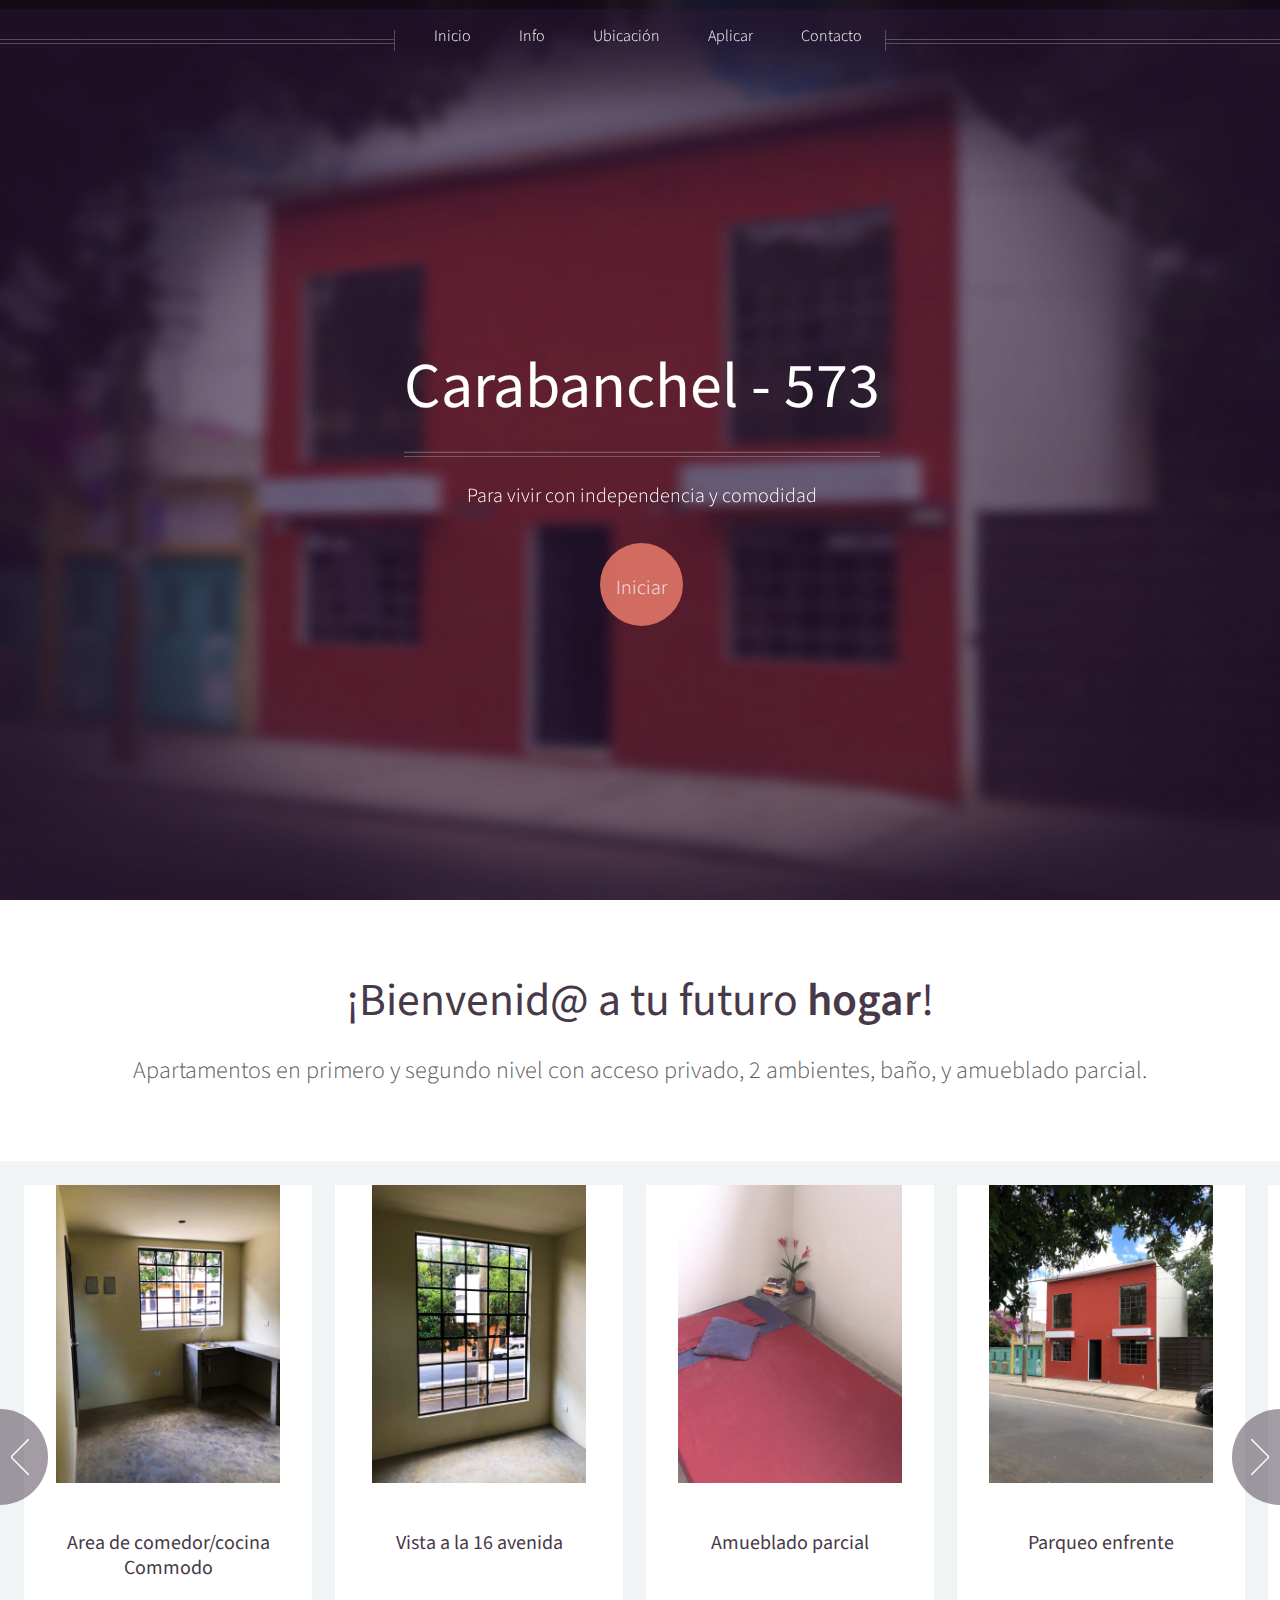
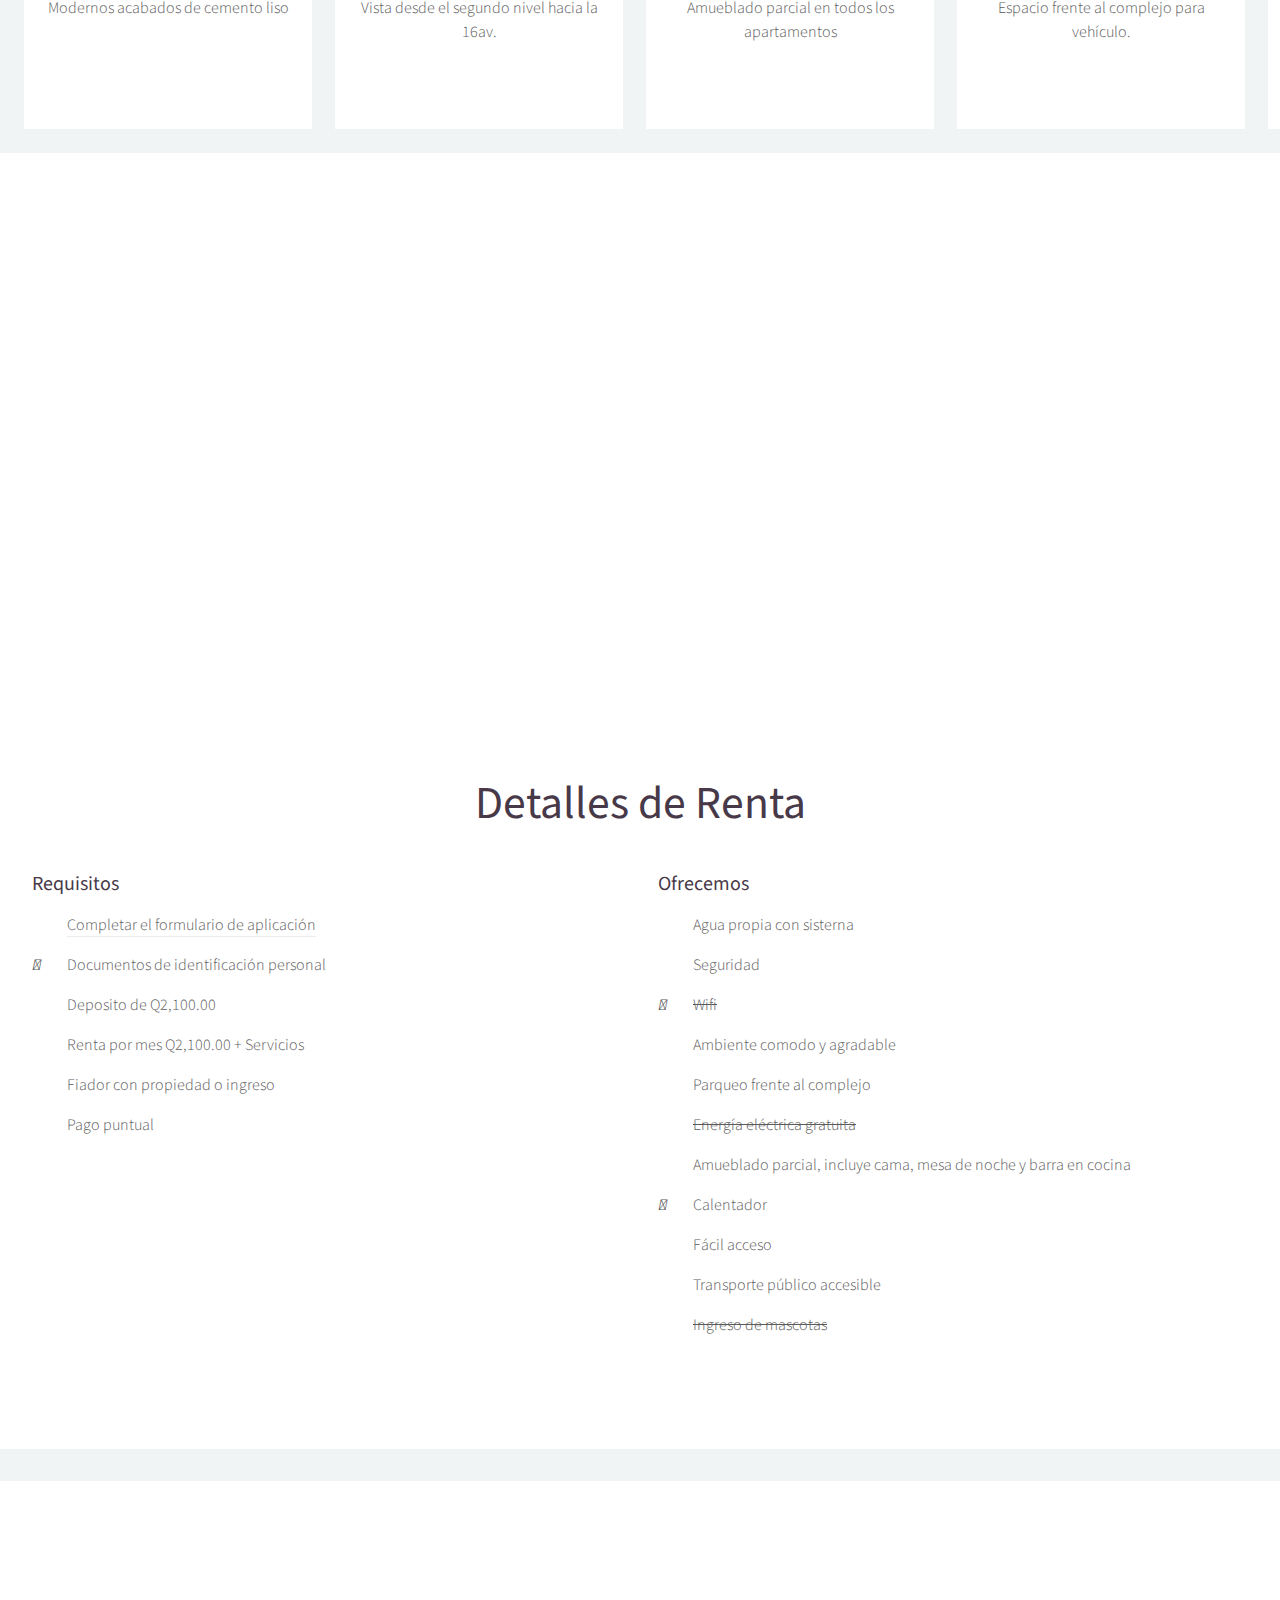
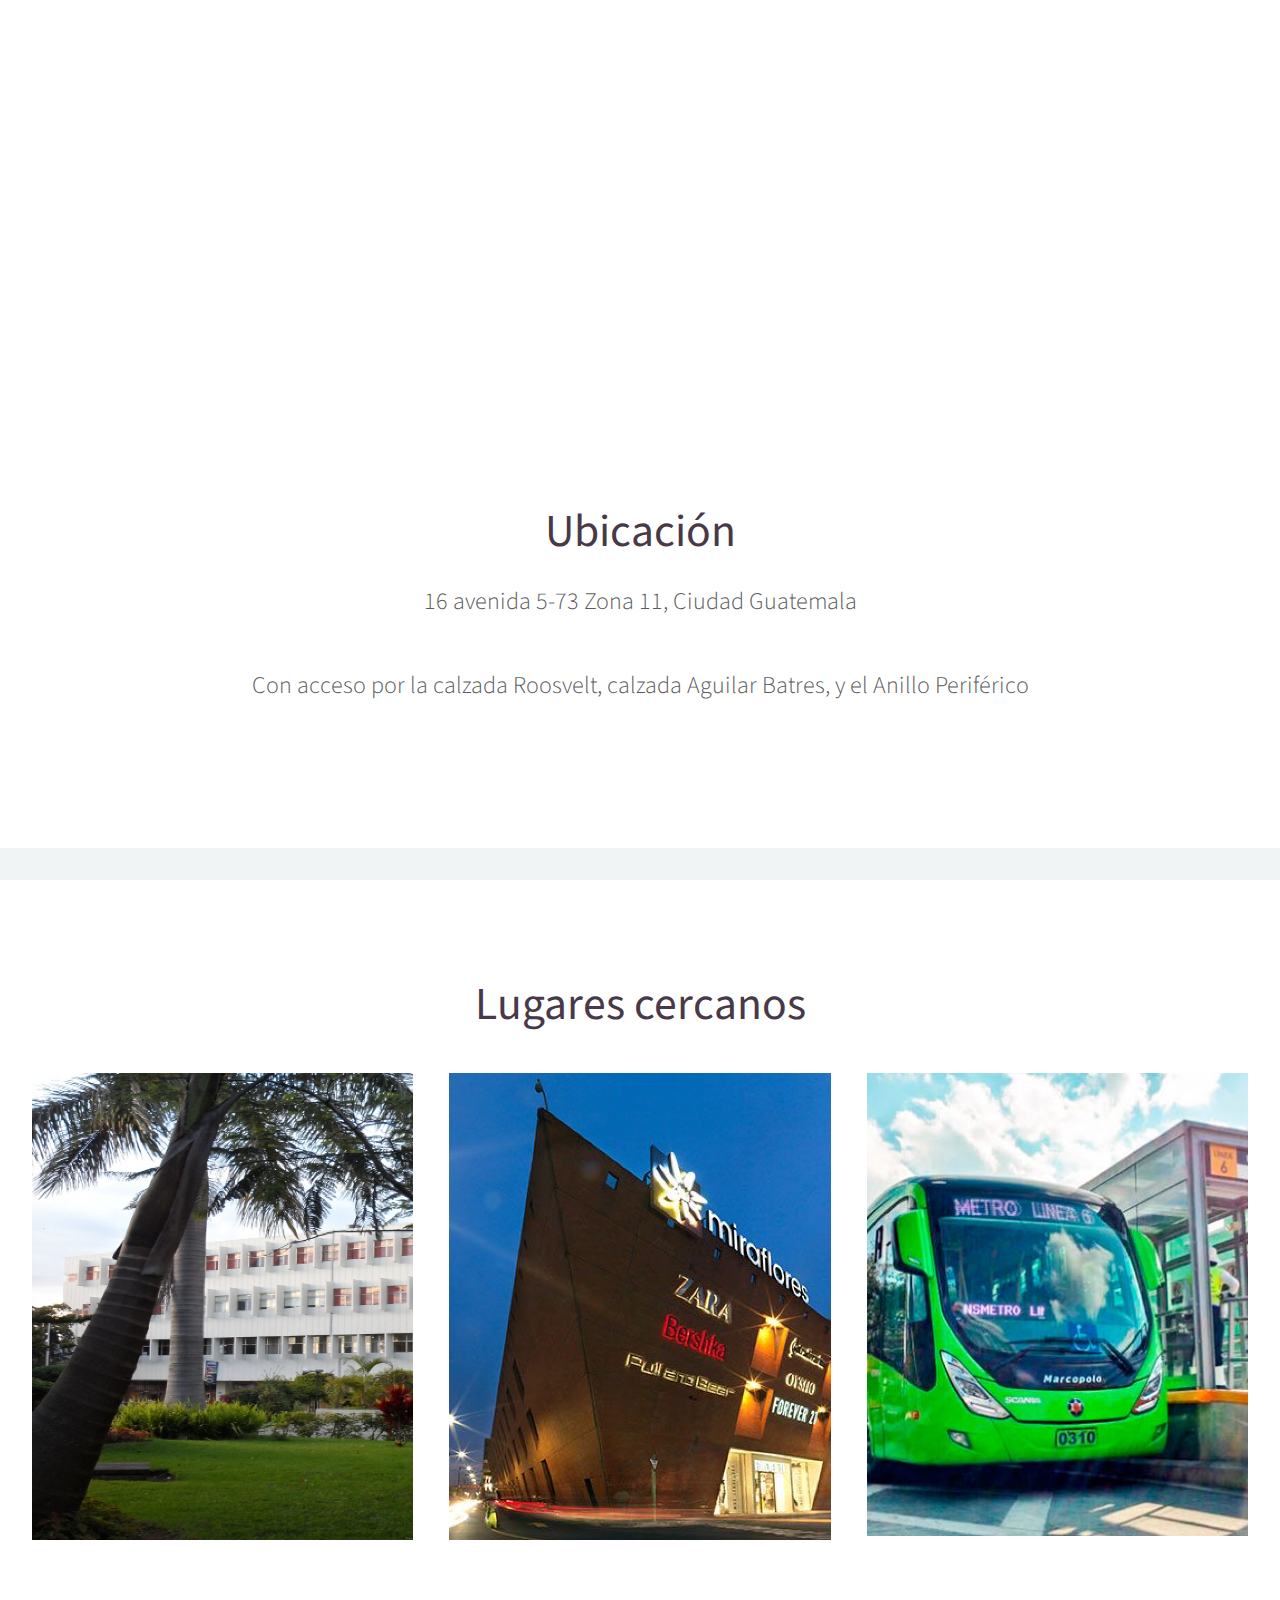
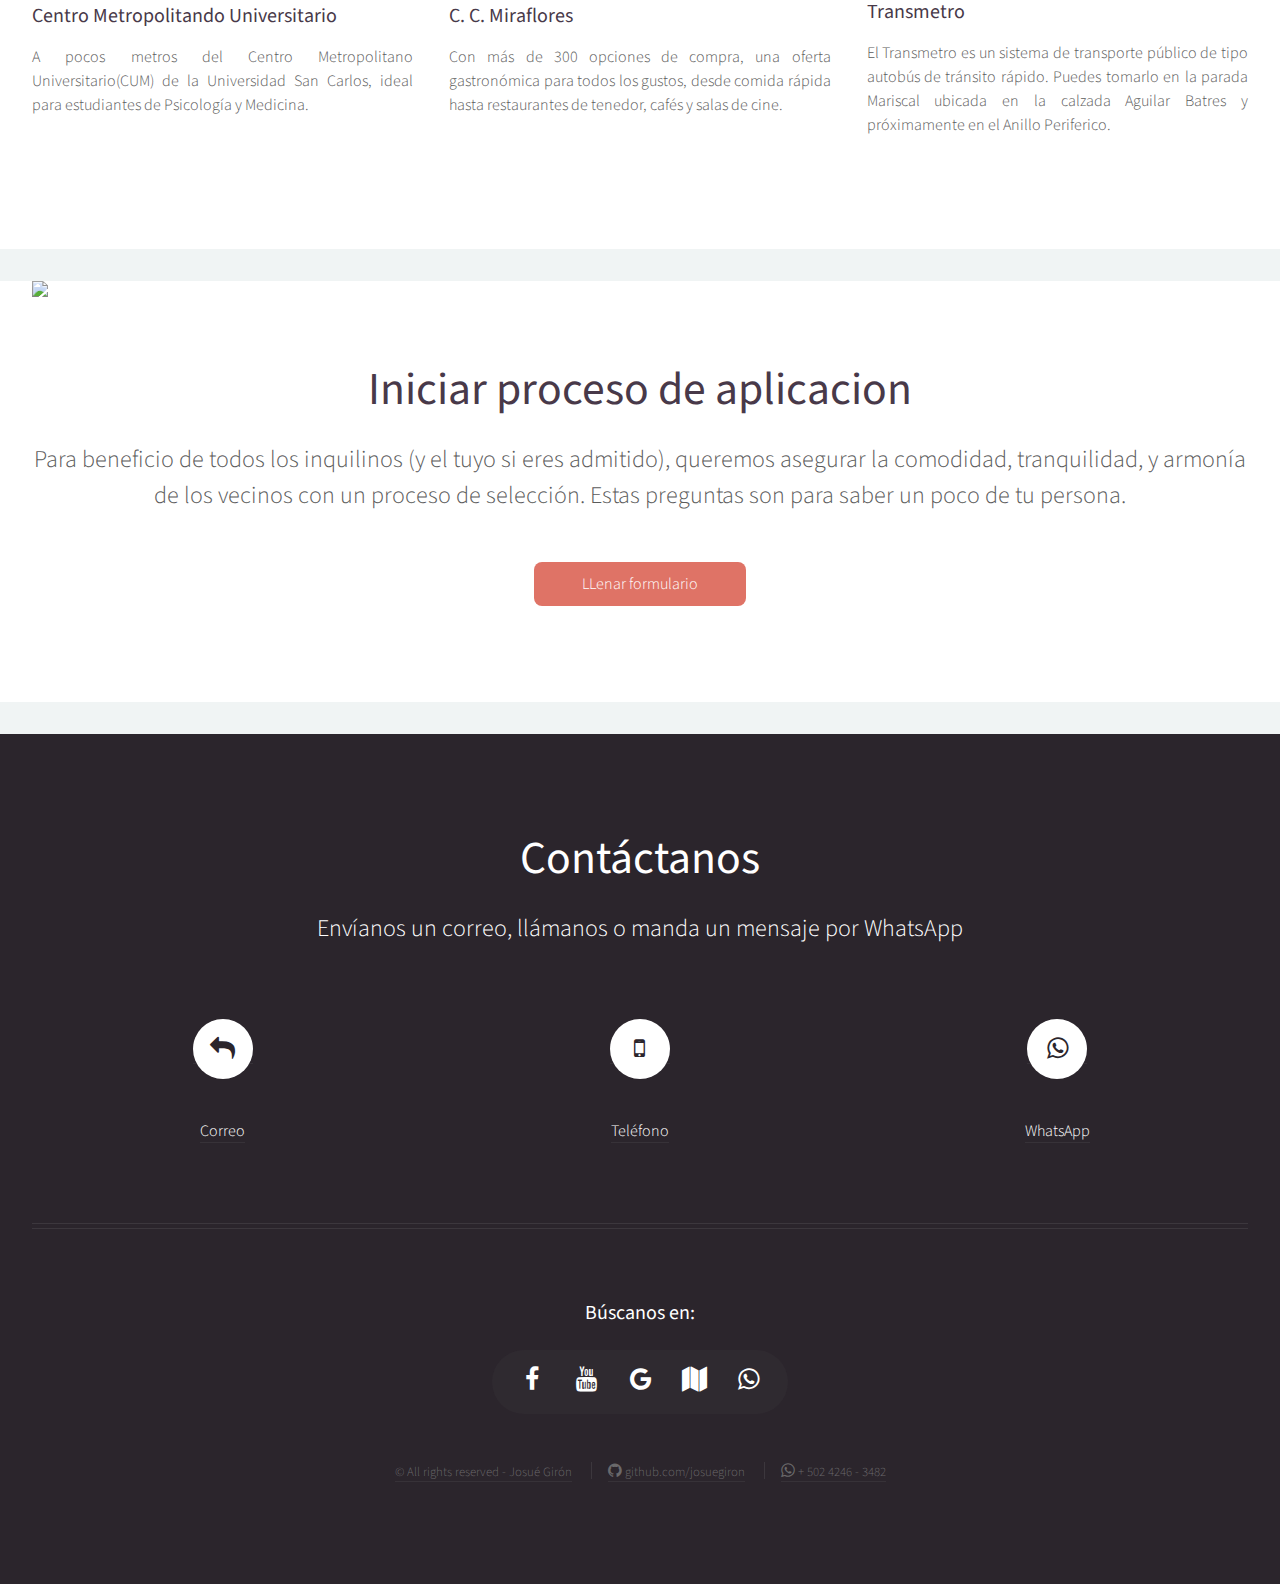
==== index.html @ 0b21bfa7 "Cambiar títulos para nueva pagina" ====
<!DOCTYPE HTML>
<!--
	Apartamentos Roosevelt
-->
<html>

<head>
	<title>Apartamentos Roosevelt</title>
	<meta charset="utf-8">
	<meta name="viewport" content="width=device-width, initial-scale=1, user-scalable=no" />

	<!--Para que el buscador encuentre tu descripion-->
	<meta name="description" content="¡Bienvenid@ a tu futuro hogar!
	Apartamentos Roosevelt es un complejo de apartamentos modernos, cómodos, e independientes. Con vista a los árboles, 2 ambientes, terraza y una comunidad de vecinos selecta.
	Cerca de Burger King Roosvelt, acceso por Periferico, Aguilar Batres y Roosvelt. A 4 min de centro comercial miraflores y majadas. También cerca de Universidad San Carlos.
	Ideal para profesionales o parejas jóvenes. Para poder ser aceptado en éste selecto complejo debes de llenar una aplicación. Escríbenos tu teléfono y tu correo para que te la enviemos.
	Apartamentos en primero y segundo nivel con acceso privado, 2 ambientes, baño, y amueblado parcial.
	Carabanchel573, Apartamentos Roosevelt, carabanchel, Carabanchel, calle Carabanchel, apartamentos, apartamentos comodos, centricos en guatemala, apartamentos comodos en guatemala, apartamentos en guatemala, apartamentos, lugares para vivir, parqueo, guatemala, guatemala carabanchel, apartamentos carabanchel, apartamentos en guatemala, guatemala apartamentos, apartamentos en zona 11, zona 11 apartamentos, apartamentos, apartamentos cerca de miraflores, miraflores, apartamentos cerca de la calzada roosevelt, roosevelt">
	<!--Para buscadores-->
	<meta name="keywords" content="¡Bienvenid@ a tu futuro hogar!
	Apartamentos Roosevelt es un complejo de apartamentos modernos, cómodos, e independientes. Con vista a los árboles, 2 ambientes, terraza y una comunidad de vecinos selecta.
	Cerca de Burger King Roosvelt, acceso por Periferico, Aguilar Batres y Roosvelt. A 4 min de centro comercial miraflores y majadas. También cerca de Universidad San Carlos.
	Ideal para profesionales o parejas jóvenes. Para poder ser aceptado en éste selecto complejo debes de llenar una aplicación. Escríbenos tu teléfono y tu correo para que te la enviemos.
	Apartamentos en primero y segundo nivel con acceso privado, 2 ambientes, baño, y amueblado parcial.
	Carabanchel573, Apartamentos Roosevelt, carabanchel, Carabanchel, calle Carabanchel, apartamentos, apartamentos comodos, centricos en guatemala, apartamentos comodos en guatemala, apartamentos en guatemala, apartamentos, lugares para vivir, parqueo, guatemala, guatemala carabanchel, apartamentos carabanchel, apartamentos en guatemala, guatemala apartamentos, apartamentos en zona 11, zona 11 apartamentos, apartamentos, apartamentos cerca de miraflores, miraflores, apartamentos cerca de la calzada roosevelt, roosevelt">

	<link rel="stylesheet" href="assets/css/modal.css" />
	<link rel="stylesheet" href="assets/css/fonts.css">
	<link rel="stylesheet" href="assets/css/canvas.css" />
	<link rel="stylesheet" href="assets/css/main.css" />
	<link rel="stylesheet" href="https://cdn.linearicons.com/free/1.0.0/icon-font.min.css">
	<link rel="stylesheet" href="https://use.fontawesome.com/releases/v5.5.0/css/all.css" integrity="sha384-B4dIYHKNBt8Bc12p+WXckhzcICo0wtJAoU8YZTY5qE0Id1GSseTk6S+L3BlXeVIU"
	 crossorigin="anonymous">
	<noscript>
		<link rel="stylesheet" href="assets/css/noscript.css" /></noscript>
</head>

<body class="homepage is-preload">
	<span class="ir-arriba icon-arrow-up2" title="¡Ir Arriba!"></span>
	<div id="page-wrapper">

		<!-- Header -->
		<div class="header_canvas" id="header">
			<!-- Inner -->
			<div class="inner">
				<header>
					<h1><a href="index.html" id="logo">Carabanchel - 573</a></h1>
					<hr />
					<p>Para vivir con independencia y comodidad</p>
				</header>
				<footer>
					<a id="movil" href="tel:+50259176723" class="button circled" title="(+502) 5917 - 6723" style="visibility:hidden">Llamar</a>
					<a id="desktop" href="#banner" class="button circled scrolly" style="visibility:hidden">Iniciar</a>
				</footer>
			</div>

			<!-- Nav -->
			<nav id="nav">
				<ul>
					<li><a href="#banner" class="scrolly">Inicio</a></li>
					<li><a href="#info" class="scrolly">Info</a></li>
					<li><a href="#ubication" class="scrolly">Ubicación</a></li>
					<li><a href="#aplication" class="scrolly">Aplicar</a></li>
					<li><a href="#footer" class="scrolly">Contacto</a></li>
				</ul>
			</nav>

		</div>

		<!-- Banner -->
		<section id="banner">
			<header>
				<h2>¡Bienvenid@ a tu futuro <strong>hogar</strong>!</h2>
				<p>
					Apartamentos en primero y segundo nivel con acceso privado, 2 ambientes, baño, y amueblado parcial.
				</p>
			</header>
		</section>

		<!-- Carousel -->
		<section id="carousel" class="carousel">
			<div class="reel">

				<div class="article">
					<a class="image featured"><img src="images/pic01.jpg" id="myImg" onclick="modal(this)" alt="Area de comedor/cocina Commodo" /></a>
					<header>
						<h3><a>Area de comedor/cocina Commodo </a></h3>
					</header>
					<p>Modernos acabados de cemento liso</p>

				</div>

				<div class="article">
					<a class="image featured"><img src="images/pic02.jpg" id="myImg" onclick="modal(this)" alt="Vista a la 16 avenida" /></a>
					<header>
						<h3><a>Vista a la 16 avenida</a></h3>
						<br>
					</header>
					<p>Vista desde el segundo nivel hacia la 16av.</p>
				</div>

				<div class="article">
					<a class="image featured"><img src="images/pic03.jpg" id="myImg" onclick="modal(this)" alt="Amueblado parcial" /></a>
					<header>
						<h3><a>Amueblado parcial</a></h3>
					</header>
					<p>Amueblado parcial en todos los apartamentos</p>
				</div>

				<div class="article">
					<a class="image featured"><img src="images/pic04.jpg" id="myImg" onclick="modal(this)" alt="Parqueo enfrente" /></a>
					<header>
						<h3><a>Parqueo enfrente</a></h3>
					</header>
					<p>Espacio frente al complejo para vehículo.</p>
				</div>

				<div class="article">
					<a class="image featured"><img src="images/pic05.jpg" id="myImg" onclick="modal(this)" alt="Lavamanos moderno" /></a>
					<header>
						<h3><a>Lavamanos moderno</a></h3>
					</header>
					<p>Lavamanos con acabados modernos.</p>
				</div>

				<div class="article">
					<a class="image featured"><img src="images/pic06.jpg" id="myImg" onclick="modal(this)" alt="Baño completo" /></a>
					<header>
						<h3><a>Baño completo</a></h3>
					</header>
					<p>Finos accessorios sanitarios y azulejos.</p>
				</div>

				<div class="article">
					<a class="image featured"><img src="images/pic07.jpg" id="myImg" onclick="modal(this)" alt="" /></a>
					<header>
						<h3><a>Comedor cocina del 201</a></h3>
					</header>
					<p>Area de cocina y comedor</p>
				</div>

				<div class="article">
					<a class="image featured"><img src="images/pic08.jpg" id="myImg" onclick="modal(this)" alt="" /></a>
					<header>
						<h3><a>Acceso 2do Nivel</a></h3>
					</header>
					<p>Cuenta con doble puerta de ingreso.</p>
				</div>

				<div class="article">
					<a class="image featured"><img src="images/pic09.jpg" id="myImg" onclick="modal(this)" alt="Vista a la 16 avenida" /></a>
					<header>
						<h3><a>Vista a la 16 avenida</a></h3>
					</header>
					<p>Ventanal hacia 16 avenida</p>
				</div>
				<div class="article">
					<a class="image featured"><img src="images/pic10.jpg" id="myImg" onclick="modal(this)" alt="Dos ambientes" /></a>
					<header>
						<h3><a>Dos ambientes</a></h3>
					</header>
					<p>Vista de los dos ambientes de cada apartamento</p>
				</div>
				<div class="article">
					<a class="image featured"><img src="images/pic11.jpg" id="myImg" onclick="modal(this)" alt="Cocina" /></a>
					<header>
						<h3><a>Cocina</a></h3>
					</header>
					<p>Area diseñada para los utencilios y electrodomesticos de cocina</p>
				</div>
				<div class="article">
					<a class="image featured"><img src="images/pic12.jpg" id="myImg" onclick="modal(this)" alt="Dormitorio" /></a>
					<header>
						<h3><a>Dormitorio</a></h3>
					</header>
					<p>Dormitorio con amueblado parcial</p>
				</div>
			</div>
		</section>

		<!-- Info -->
		<div id="info" class="wrapper style2">
			<section id="Info" class="container special">
				<a href="#" class="image featured"><iframe width="100%" height="551" src="https://www.youtube.com/embed/25OrYpBRVLQ?controls=0&autoplay=0"
					 frameborder="0" allow="autoplay; encrypted-media" allowfullscreen></iframe></a>
				<header>
					<h2><a>Detalles de Renta</a></h2>
				</header>
				<br />
				<div class="row">
					<section class="col-6 col-12-mobile">
						<header>
							<h3><a>Requisitos</a></h3>
						</header>
						<div class="service">
							<div class="ico"><span class="lnr lnr-pencil"></span></div>
							<div class="desc"><a href="#aplication" class="scrolly">Completar el formulario de aplicación</a></div>
						</div>
						<div class="service">
							<div class="ico"><i class="fas fa-address-card"></i></div>
							<div class="desc">Documentos de identificación personal</div>
						</div>
						<div class="service">
							<div class="ico"><i class="fas fa-money-check-alt"></i></div>
							<div class="desc">Deposito de Q2,100.00</div>
						</div>
						<div class="service">
							<div class="ico"><i class="far fa-money-bill-alt"></i></div>
							<div class="desc">Renta por mes Q2,100.00 + Servicios</div>
						</div>

						<div class="service">
							<div class="ico"><i class="lnr lnr-mustache"></i></div>
							<div class="desc">Fiador con propiedad o ingreso</div>
						</div>
						<div class="service">
							<div class="ico"><span class="lnr lnr-calendar-full"></span></div>
							<div class="desc">Pago puntual</div>
						</div>
					</section>
					<section class="col-6 col-12-mobile">
						<header>
							<h3><a>Ofrecemos</a></h3>
						</header>
						<div class="service">
							<div class="ico"><span class="lnr lnr-drop"></span></i></div>
							<div class="desc">Agua propia con sisterna</div>
						</div>

						<div class="service">
							<div class="ico"><span class="lnr lnr-lock"></span></div>
							<div class="desc">Seguridad</div>
						</div>
						<div class="service">
							<div class="ico"><i class="fas fa-wifi"></i></span></div>
							<div class="desc"><del aria-hidden="true">Wifi</del></div>
						</div>
						<div class="service">
							<div class="ico"><span class="lnr lnr-home"></span></div>
							<div class="desc">Ambiente comodo y agradable</div>
						</div>
						<div class="service">
							<div class="ico"><i class="fas fa-parking"></i></span></div>
							<div class="desc">Parqueo frente al complejo</div>
						</div>
						<div class="service">
							<div class="ico"><i class="far fa-lightbulb"></i></span></div>
							<div class="desc"><del aria-hidden="true">Energía eléctrica gratuita</del></div>
						</div>
						<div class="service">
							<div class="ico"><i class="fas fa-chair"></i></div>
							<div class="desc">Amueblado parcial, incluye cama, mesa de noche y barra en cocina</div>
						</div>
						<div class="service">
							<div class="ico"><i class="fas fa-shower"></i></div>
							<div class="desc">Calentador</div>
						</div>
						<div class="service">
							<div class="ico"><span class="lnr lnr-map-marker"></span></div>
							<div class="desc">Fácil acceso</div>
						</div>
						<div class="service">
							<div class="ico"><span class="lnr lnr-bus"></span></div>
							<div class="desc">Transporte público accesible</div>
						</div>
						<div class="service">
								<div class="ico"><span class="lnr lnr-paw"></span></div>
								<div class="desc"><del aria-hidden="true">Ingreso de mascotas</del></div>
							</div>

					</section>
				</div>

			</section>
		</div>

		<!-- Ubication -->
		<div id="ubication" class="wrapper style2">
			<section id="features" class="container special">
				<a href="#" class="image featured">
					<iframe src="https://www.google.com/maps/embed?pb=!1m14!1m8!1m3!1d15442.650821524017!2d-90.5492467!3d14.6182804!3m2!1i1024!2i768!4f13.1!3m3!1m2!1s0x0%3A0xf1daae7b6da19e88!2sApartamentos+Carabanchel+573!5e0!3m2!1ses!2sgt!4v1542049871146"
					 width="100%" height="551" frameborder="0" onclick="modalMap(this)"> </iframe>
				</a>

				<header>
					<h2><a href="https://goo.gl/maps/24VvrWsxPc62" target="_blank">Ubicación</a></h2>
					<p>16 avenida 5-73 Zona 11, Ciudad Guatemala</p>
					<p>Con acceso por la calzada Roosvelt, calzada Aguilar Batres, y el Anillo Periférico</p>
				</header>
			</section>
		</div>


		<!-- Cerca De -->
		<div id="cercade" class="wrapper style1">

			<section id="features" class="container special">
				<header>
					<h2>Lugares cercanos</h2>
					<br>
				</header>
				<div class="row">
					<article class="col-4 col-12-mobile special">
						<a class="image featured"><img src="images/cum.jpg" id="myImg" onclick="modal(this)" alt="Cerca del Centro Meropolitando Universitario" /></a>
						<header>
							<h3><a>Centro Metropolitando Universitario</a></h3>
						</header>
						<p>
							A pocos metros del Centro Metropolitano Universitario(CUM) de la Universidad San Carlos, ideal para estudiantes
							de Psicología y Medicina.
						</p>
					</article>
					<article class="col-4 col-12-mobile special">
						<a class="image featured"><img src="images/mira.jpg" id="myImg" onclick="modal(this)" alt="A pocos metros del C. C. Miraflores" /></a>
						<header>
							<h3><a>C. C. Miraflores</a></h3>
						</header>
						<p>
							Con más de 300 opciones de compra, una oferta gastronómica para todos los gustos, desde comida rápida hasta
							restaurantes de tenedor, cafés y salas de cine.
						</p>
					</article>
					<article class="col-4 col-12-mobile special">
						<a class="image featured"><img src="images/trans.jpg" id="myImg" onclick="modal(this)" alt="Con acceso al transporte publico Transmetro" /></a>
						<header>
							<h3><a>Transmetro</a></h3>
						</header>
						<p>
							El Transmetro es un sistema de transporte público de tipo autobús de tránsito rápido. Puedes tomarlo en la
							parada
							Mariscal ubicada en la calzada Aguilar Batres y próximamente en el Anillo Periferico.
						</p>
					</article>
				</div>
			</section>

		</div>

		<!-- Aplication -->
		<div id="aplication" class="wrapper style2">
			<section id="features" class="container special">
				<a class="image featured" title="Atardecer desde Apartamentos Roosevelt...">
					<img src="images/aplicar.jpg" width="100%" height="auto">
				</a>

				<header>
					<h2>Iniciar proceso de aplicacion</h2>
				</header>
				<header>
					<p>
						Para beneficio de todos los inquilinos (y el tuyo si eres admitido), queremos asegurar la comodidad,
						tranquilidad, y armonía de los vecinos con un proceso de selección. Estas preguntas son para saber un poco de tu
						persona.
					</p>
				</header>
				<footer>
					<a href="https://goo.gl/forms/HCSFtFT82qpDbdbk2" class="button" target="_blank">LLenar formulario</a>
				</footer>
			</section>
		</div>

		<!-- Contact -->
		<div id="footer">
			<div class="container">
				<header>
					<h2>Contáctanos</h2>
					<p>Envíanos un correo, llámanos o manda un mensaje por WhatsApp</p>
				</header>

				<br>
				<div class="row">

					<!-- facebook -->
					<section class="col-4 col-12-mobile">
						<header>
							<a class="contact-circled" href="mailto:fernandezporres.ma@gmail.com" target="_blank" title="fernandezporres.ma@gmail.com">
								<h2 class="icon fa-mail-reply circled"><span class="label">Mail</span></h2>
								<br>
								<span class="label">Correo</span>
							</a>

						</header>
					</section>

					<!-- celphone -->
					<section class="col-4 col-12-mobile">
						<header>
							<a class="contact-circled" href="tel:+50259176723" target="_blank" title="+(502) 5917 - 6723">
								<h2 class="icon fa-mobile-phone circled"><span class="label">Telefono</span></h2>
								<br>
								<span class="label">Teléfono</span>
							</a>
						</header>
					</section>

					<!-- whatsapp -->
					<section class="col-4 col-12-mobile">
						<header>
							<a class="contact-circled" href="https://api.whatsapp.com/send?phone=50259176723" target="_blank" title="+502 5917 - 6723">
								<h2 class="icon fa-whatsapp circled"><span class="label">WhatsApp</span></h2>
								<br>
								<span class="label">WhatsApp</span>
							</a>
						</header>
					</section>

				</div>
				<hr />
				<div class="row">
					<div class="col-12">

						<!-- Contact -->
						<section class="contact">

							<h3>Búscanos en:</h3>
							<br>
							<ul class="icons">
								<li><a href="https://www.facebook.com/groups/1531455613762738/permalink/2178103442431282/?sale_post_id=2178103442431282&rt=11"
									 class="icon fa-facebook" target="_blank" title="Facebook"><span class="label">Facebook</span></a></li>
								<li><a href="https://youtu.be/25OrYpBRVLQ" class="icon fa-youtube" target="_blank" title="YouTube"><span class="label">YouTube</span></a></li>
								<li><a href="https://www.google.com.gt/search?q=carabanchel+573&oq=carabanchel+573&aqs=chrome..69i57j69i60l3j69i59.6395j1j7&sourceid=chrome&ie=UTF-8"
									 class="icon fa-google" target="_blank" title="Google"><span class="label">Google</span></a></li>
								<li><a href="https://www.google.com.gt/maps/place/Apartamentos+Carabanchel+573/@14.6182804,-90.5492467,15z/data=!4m2!3m1!1s0x0:0xf1daae7b6da19e88?ved=2ahUKEwji4svS_NXeAhWG1VkKHZNDDQ4Q_BIwCnoECAYQCA"
									 class="icon fa-map" target="_blank" title="Google Maps"><span class="label">Maps</span></a></li>
								<li><a href="https://api.whatsapp.com/send?phone=50259176723" target="_blank" class="icon fa-whatsapp" title="+(502) 5917 - 6723"><span
										 class="label">WhatsApp</span></a></li>
							</ul>
						</section>

						<!-- Copyright -->
						<div class="copyright">
							<ul class="menu">
								<li><a href="mailto:benjamingiron1@gmail.com" target="_blank" title="Mail: benjamingiron1@gmail.com">&copy; All
										rights reserved - Josué Girón</a></li>
								<li> <a href="https://github.com/josuegiron" target="_blank" class="icon fa-github" title="GitHub">
										github.com/josuegiron</a></li>
								<li><a href="https://api.whatsapp.com/send?phone=50242463482" target="_blank" class="icon fa-whatsapp" title="WhatsApp and Mobile Phone">
										+ 502 4246 - 3482</a></li>
							</ul>
						</div>

					</div>

				</div>
			</div>
		</div>

	</div>


	<!-- Canvas effect -->
	<img class="canvas" src="images/prueba.jpg">


	<!-- The Modal -->
	<div id="myModal" class="modal">
		<span class="close">&times;</span>
		<img class="modal-content" id="img01">
		<div id="caption"></div>
	</div>

	<!-- Scripts -->

	<script src="assets/js/canvas.js"></script>
	<script src="assets/js/modal.js"></script>

	<script src="assets/js/jquery.min.js"></script>
	<script src="assets/js/jquery.dropotron.min.js"></script>
	<script src="assets/js/jquery.scrolly.min.js"></script>
	<script src="assets/js/jquery.scrollex.min.js"></script>
	<script src="assets/js/browser.min.js"></script>
	<script src="assets/js/breakpoints.min.js"></script>
	<script src="assets/js/util.js"></script>
	<script src="assets/js/main.js"></script>

	<script>
		var isMobile = {
			Android: function () {
				return navigator.userAgent.match(/Android/i);
			},
			BlackBerry: function () {
				return navigator.userAgent.match(/BlackBerry/i);
			},
			iOS: function () {
				return navigator.userAgent.match(/iPhone|iPad|iPod/i);
			},
			Opera: function () {
				return navigator.userAgent.match(/Opera Mini/i);
			},
			Windows: function () {
				return navigator.userAgent.match(/IEMobile/i);
			},
			any: function () {
				return (isMobile.Android() || isMobile.BlackBerry() || isMobile.iOS() || isMobile.Opera() || isMobile.Windows());
			}
		};

		$(document).ready(function () {
			$("#movil").hide();
			$("#desktop").hide();
			if (isMobile.any()) {
				$("#movil").css({ 'visibility': 'visible' });
				$("#movil").show(1000);
				$("#desktop").hide();
			} else {
				$("#desktop").css({ 'visibility': 'visible' });
				$("#movil").hide();
				$("#desktop").show(1000);
			}
		});
		$(document).ready(function () {

			$('.ir-arriba').click(function () {
				$('body, html').animate({
					scrollTop: '0px'
				}, 300);
			});

			$(window).scroll(function () {
				if ($(this).scrollTop() > 0) {
					$('.ir-arriba').slideDown(300);
				} else {
					$('.ir-arriba').slideUp(300);
				};
			});

		});
	</script>
</body>

</html>
---- assets/css/modal.css ----
#myImg {
    cursor: pointer;
    transition: 0.3s;
    width: 100%;
    height: 100%;
}

#myImg:hover {opacity: 0.7;}

/* The Modal (background) */
.modal {
    display: none; /* Hidden by default */
    position: fixed; /* Stay in place */
    z-index: 20000;
    padding-top: 4.5em; /* Location of the box */
    padding-bottom: 3em; 
    left: 0;
    top: 0;
    width: 100%; /* Full width */
    height: 100%; /* Full height */
    overflow: auto; /* Enable scroll if needed */
    background-color: rgb(0,0,0); /* Fallback color */
    background-color: rgba(0,0,0,0.9); /* Black w/ opacity */
    
}

/* Modal Content (image) */
.modal-content {
    margin: auto;
    display: block;
    height: 90%;
}

/* Caption of Modal Image */
#caption {
    margin: auto;
    display: block;
    width: 80%;
    max-width: 700px;
    text-align: center;
    color: rgba(239, 131, 118, 1);;
    padding: 1em 1em;
}

/* Add Animation */
.modal-content, #caption {    
    -webkit-animation-name: zoom;
    -webkit-animation-duration: 0.6s;
    animation-name: zoom;
    animation-duration: 0.6s;
}

@-webkit-keyframes zoom {
    from {-webkit-transform:scale(0)} 
    to {-webkit-transform:scale(1)}
}

@keyframes zoom {
    from {transform:scale(0)} 
    to {transform:scale(1)}
}

/* The Close Button */
.close {
    position: absolute;
    display: block;
    z-index: 20001;
    top: 0.5em;
    right: 0.5em;
    color: #f1f1f1;
    font-size: 3em;
    font-weight: bold;
    transition: 0.3s;
}

.close:hover,
.close:focus {
    color: rgba(239, 131, 118, 1);
    text-decoration: none;
    cursor: pointer;
}

/* 100% Image Width on Smaller Screens */
@media only screen and (max-width: 700px){
    .modal-content {
        width: 100%;
    }
}
---- assets/css/fonts.css ----
@font-face {
	font-family: 'icomoon';
	src:url('icomoon.eot?-ws5wru');
	src:url('icomoon.eot?#iefix-ws5wru') format('embedded-opentype'),
		url('icomoon.woff?-ws5wru') format('woff'),
		url('icomoon.ttf?-ws5wru') format('truetype'),
		url('icomoon.svg?-ws5wru#icomoon') format('svg');
	font-weight: normal;
	font-style: normal;
}

[class^="icon-"], [class*=" icon-"] {
	font-family: 'icomoon';
	speak: none;
	font-style: normal;
	font-weight: normal;
	font-variant: normal;
	text-transform: none;
	line-height: 1;

	/* Better Font Rendering =========== */
	-webkit-font-smoothing: antialiased;
	-moz-osx-font-smoothing: grayscale;
}

.icon-arrow-up2:before {
	content: "\e601";	
}
---- assets/css/canvas.css ----
.canvas {
  width: 100%;
  height: auto;
  display: none;
}


.ir-arriba {
	padding:20px;
	display:inline-block;
	background-color:rgba(72, 57, 73, 0.5);
	color:#ffff;
	position: fixed;
	font-size:20px;
	bottom:20px;
	right:20px;
	display:none;
  cursor:pointer;
  z-index: 1;
}

.ir-arriba:hover{
  background-color: rgba(239, 131, 118, 0.75);
}
.service{
  position: relative;
}
.service div{
  display:inline-block;
  padding-right:1em;
  padding-bottom:1em;
  word-wrap: break-word;
}
.service .ico{
  width: 2em;
 
}

.service div:hover{
  color: rgba(239, 131, 118, 1);
}
---- assets/css/main.css ----
@import url("https://fonts.googleapis.com/css?family=Source+Sans+Pro:300,300italic,400,400italic,600");
@import url("font-awesome.min.css");

/*
	Helios by HTML5 UP
	html5up.net | @ajlkn
	Free for personal and commercial use under the CCA 3.0 license (html5up.net/license)
*/

html, body, div, span, applet, object,
iframe, h1, h2, h3, h4, h5, h6, p, blockquote,
pre, a, abbr, acronym, address, big, cite,
code, del, dfn, em, img, ins, kbd, q, s, samp,
small, strike, strong, sub, sup, tt, var, b,
u, i, center, dl, dt, dd, ol, ul, li, fieldset,
form, label, legend, table, caption, tbody,
tfoot, thead, tr, th, td, .article, aside,
canvas, details, embed, figure, figcaption,
footer, header, hgroup, menu, nav, output, ruby,
section, summary, time, mark, audio, video {
	margin: 0;
	padding: 0;
	border: 0;
	font-size: 100%;
	font: inherit;
	vertical-align: baseline;}

.article, aside, details, figcaption, figure,
footer, header, hgroup, menu, nav, section {
	display: block;}

body {
	line-height: 1;
}

ol, ul {
	list-style: none;
}

blockquote, q {
	quotes: none;
}

	blockquote:before, blockquote:after, q:before, q:after {
		content: '';
		content: none;
	}

table {
	border-collapse: collapse;
	border-spacing: 0;
}

body {
	-webkit-text-size-adjust: none;
}

mark {
	background-color: transparent;
	color: inherit;
}

input::-moz-focus-inner {
	border: 0;
	padding: 0;
}

input, select, textarea {
	-moz-appearance: none;
	-webkit-appearance: none;
	-ms-appearance: none;
	appearance: none;
}

/* Basic */

	html {
		box-sizing: border-box;
	}

	*, *:before, *:after {
		box-sizing: inherit;
	}

	body {
		background: #f0f4f4;
		color: #5b5b5b;
		font-size: 15pt;
		line-height: 1.85em;
		font-family: 'Source Sans Pro', sans-serif;
		font-weight: 300;
	}

		body.is-preload *, body.is-preload *:before, body.is-preload *:after {
			-moz-animation: none !important;
			-webkit-animation: none !important;
			-ms-animation: none !important;
			animation: none !important;
			-moz-transition: none !important;
			-webkit-transition: none !important;
			-ms-transition: none !important;
			transition: none !important;
		}

	input, textarea, select {
		font-size: 15pt;
		line-height: 1.85em;
		font-family: 'Source Sans Pro', sans-serif;
		font-weight: 300;
	}

	h1, h2, h3, h4, h5, h6 {
		font-weight: 400;
		color: #483949;
		line-height: 1.25em;
	}

	h1 a, h2 a, h3 a, h4 a, h5 a, h6 a {
		color: inherit;
		text-decoration: none;
		border-bottom-color: transparent;
	}

	h1 strong, h2 strong, h3 strong, h4 strong, h5 strong, h6 strong {
		font-weight: 600;
	}

	h2 {
		font-size: 2.85em;
	}

	h3 {
		font-size: 1.25em;
	}

	h4 {
		font-size: 1em;
		margin: 0 0 0.25em 0;
	}

	strong, b {
		font-weight: 400;
		color: #483949;
	}

	em, i {
		font-style: italic;
	}

	a {
		color: inherit;
		border-bottom: solid 1px rgba(128, 128, 128, 0.15);
		text-decoration: none;
		-moz-transition: background-color 0.35s ease-in-out, color 0.35s ease-in-out, border-bottom-color 0.35s ease-in-out;
		-webkit-transition: background-color 0.35s ease-in-out, color 0.35s ease-in-out, border-bottom-color 0.35s ease-in-out;
		-ms-transition: background-color 0.35s ease-in-out, color 0.35s ease-in-out, border-bottom-color 0.35s ease-in-out;
		transition: background-color 0.35s ease-in-out, color 0.35s ease-in-out, border-bottom-color 0.35s ease-in-out;
	}

		a:hover {
			color: #ef8376;
			border-bottom-color: transparent;
		}

	sub {
		position: relative;
		top: 0.5em;
		font-size: 0.8em;
	}

	sup {
		position: relative;
		top: -0.5em;
		font-size: 0.8em;
	}

	blockquote {
		border-left: solid 0.5em #ddd;
		padding: 1em 0 1em 2em;
		font-style: italic;
	}

	p, ul, ol, dl, table {
		margin-bottom: 1em;
	}

	p {
		text-align: justify;
	}

	br.clear {
		clear: both;
	}

	hr {
		position: relative;
		display: block;
		border: 0;
		top: 4.5em;
		margin-bottom: 9em;
		height: 6px;
		border-top: solid 1px rgba(128, 128, 128, 0.2);
		border-bottom: solid 1px rgba(128, 128, 128, 0.2);
	}

		hr:before, hr:after {
			content: '';
			position: absolute;
			top: -8px;
			display: block;
			width: 1px;
			height: 21px;
			background: rgba(128, 128, 128, 0.2);
		}

		hr:before {
			left: -1px;
		}

		hr:after {
			right: -1px;
		}

	.timestamp {
		color: rgba(128, 128, 128, 0.75);
		font-size: 0.8em;
	}

/* Container */

	.container {
		margin: 0 auto;
		max-width: 100%;
		width: 1400px;
	}

		@media screen and (max-width: 1680px) {

			.container {
				width: 1200px;
			}

		}

		@media screen and (max-width: 1280px) {

			.container {
				width: 100%;
			}

		}

		@media screen and (max-width: 960px) {

			.container {
				width: 100%;
			}

		}

		@media screen and (max-width: 840px) {

			.container {
				width: 100%;
			}

		}

		@media screen and (max-width: 736px) {

			.container {
				width: 100%;
			}

		}

/* Row */

	.row {
		display: flex;
		flex-wrap: wrap;
		box-sizing: border-box;
		align-items: stretch;
	}

		.row > * {
			box-sizing: border-box;
		}

		.row.gtr-uniform > * > :last-child {
			margin-bottom: 0;
		}

		.row.aln-left {
			justify-content: flex-start;
		}

		.row.aln-center {
			justify-content: center;
		}

		.row.aln-right {
			justify-content: flex-end;
		}

		.row.aln-top {
			align-items: flex-start;
		}

		.row.aln-middle {
			align-items: center;
		}

		.row.aln-bottom {
			align-items: flex-end;
		}

		.row > .imp {
			order: -1;
		}

		.row > .col-1 {
			width: 8.3333333333%;
		}

		.row > .off-1 {
			margin-left: 8.3333333333%;
		}

		.row > .col-2 {
			width: 16.6666666667%;
		}

		.row > .off-2 {
			margin-left: 16.6666666667%;
		}

		.row > .col-3 {
			width: 25%;
		}

		.row > .off-3 {
			margin-left: 25%;
		}

		.row > .col-4 {
			width: 33.3333333333%;
		}

		.row > .off-4 {
			margin-left: 33.3333333333%;
		}

		.row > .col-5 {
			width: 41.6666666667%;
		}

		.row > .off-5 {
			margin-left: 41.6666666667%;
		}

		.row > .col-6 {
			width: 50%;
		}

		.row > .off-6 {
			margin-left: 50%;
		}

		.row > .col-7 {
			width: 58.3333333333%;
		}

		.row > .off-7 {
			margin-left: 58.3333333333%;
		}

		.row > .col-8 {
			width: 66.6666666667%;
		}

		.row > .off-8 {
			margin-left: 66.6666666667%;
		}

		.row > .col-9 {
			width: 75%;
		}

		.row > .off-9 {
			margin-left: 75%;
		}

		.row > .col-10 {
			width: 83.3333333333%;
		}

		.row > .off-10 {
			margin-left: 83.3333333333%;
		}

		.row > .col-11 {
			width: 91.6666666667%;
		}

		.row > .off-11 {
			margin-left: 91.6666666667%;
		}

		.row > .col-12 {
			width: 100%;
		}

		.row > .off-12 {
			margin-left: 100%;
		}

		.row.gtr-0 {
			margin-top: 0px;
			margin-left: 0px;
		}

			.row.gtr-0 > * {
				padding: 0px 0 0 0px;
			}

			.row.gtr-0.gtr-uniform {
				margin-top: 0px;
			}

				.row.gtr-0.gtr-uniform > * {
					padding-top: 0px;
				}

		.row.gtr-25 {
			margin-top: -10px;
			margin-left: -10px;
		}

			.row.gtr-25 > * {
				padding: 10px 0 0 10px;
			}

			.row.gtr-25.gtr-uniform {
				margin-top: -10px;
			}

				.row.gtr-25.gtr-uniform > * {
					padding-top: 10px;
				}

		.row.gtr-50 {
			margin-top: -20px;
			margin-left: -20px;
		}

			.row.gtr-50 > * {
				padding: 20px 0 0 20px;
			}

			.row.gtr-50.gtr-uniform {
				margin-top: -20px;
			}

				.row.gtr-50.gtr-uniform > * {
					padding-top: 20px;
				}

		.row {
			margin-top: -40px;
			margin-left: -40px;
		}

			.row > * {
				padding: 40px 0 0 40px;
			}

			.row.gtr-uniform {
				margin-top: -40px;
			}

				.row.gtr-uniform > * {
					padding-top: 40px;
				}

		.row.gtr-150 {
			margin-top: -60px;
			margin-left: -60px;
		}

			.row.gtr-150 > * {
				padding: 60px 0 0 60px;
			}

			.row.gtr-150.gtr-uniform {
				margin-top: -60px;
			}

				.row.gtr-150.gtr-uniform > * {
					padding-top: 60px;
				}

		.row.gtr-200 {
			margin-top: -80px;
			margin-left: -80px;
		}

			.row.gtr-200 > * {
				padding: 80px 0 0 80px;
			}

			.row.gtr-200.gtr-uniform {
				margin-top: -80px;
			}

				.row.gtr-200.gtr-uniform > * {
					padding-top: 80px;
				}

		@media screen and (max-width: 1680px) {

			.row {
				display: flex;
				flex-wrap: wrap;
				box-sizing: border-box;
				align-items: stretch;
			}

				.row > * {
					box-sizing: border-box;
				}

				.row.gtr-uniform > * > :last-child {
					margin-bottom: 0;
				}

				.row.aln-left {
					justify-content: flex-start;
				}

				.row.aln-center {
					justify-content: center;
				}

				.row.aln-right {
					justify-content: flex-end;
				}

				.row.aln-top {
					align-items: flex-start;
				}

				.row.aln-middle {
					align-items: center;
				}

				.row.aln-bottom {
					align-items: flex-end;
				}

				.row > .imp-wide {
					order: -1;
				}

				.row > .col-1-wide {
					width: 8.3333333333%;
				}

				.row > .off-1-wide {
					margin-left: 8.3333333333%;
				}

				.row > .col-2-wide {
					width: 16.6666666667%;
				}

				.row > .off-2-wide {
					margin-left: 16.6666666667%;
				}

				.row > .col-3-wide {
					width: 25%;
				}

				.row > .off-3-wide {
					margin-left: 25%;
				}

				.row > .col-4-wide {
					width: 33.3333333333%;
				}

				.row > .off-4-wide {
					margin-left: 33.3333333333%;
				}

				.row > .col-5-wide {
					width: 41.6666666667%;
				}

				.row > .off-5-wide {
					margin-left: 41.6666666667%;
				}

				.row > .col-6-wide {
					width: 50%;
				}

				.row > .off-6-wide {
					margin-left: 50%;
				}

				.row > .col-7-wide {
					width: 58.3333333333%;
				}

				.row > .off-7-wide {
					margin-left: 58.3333333333%;
				}

				.row > .col-8-wide {
					width: 66.6666666667%;
				}

				.row > .off-8-wide {
					margin-left: 66.6666666667%;
				}

				.row > .col-9-wide {
					width: 75%;
				}

				.row > .off-9-wide {
					margin-left: 75%;
				}

				.row > .col-10-wide {
					width: 83.3333333333%;
				}

				.row > .off-10-wide {
					margin-left: 83.3333333333%;
				}

				.row > .col-11-wide {
					width: 91.6666666667%;
				}

				.row > .off-11-wide {
					margin-left: 91.6666666667%;
				}

				.row > .col-12-wide {
					width: 100%;
				}

				.row > .off-12-wide {
					margin-left: 100%;
				}

				.row.gtr-0 {
					margin-top: 0px;
					margin-left: 0px;
				}

					.row.gtr-0 > * {
						padding: 0px 0 0 0px;
					}

					.row.gtr-0.gtr-uniform {
						margin-top: 0px;
					}

						.row.gtr-0.gtr-uniform > * {
							padding-top: 0px;
						}

				.row.gtr-25 {
					margin-top: -10px;
					margin-left: -10px;
				}

					.row.gtr-25 > * {
						padding: 10px 0 0 10px;
					}

					.row.gtr-25.gtr-uniform {
						margin-top: -10px;
					}

						.row.gtr-25.gtr-uniform > * {
							padding-top: 10px;
						}

				.row.gtr-50 {
					margin-top: -20px;
					margin-left: -20px;
				}

					.row.gtr-50 > * {
						padding: 20px 0 0 20px;
					}

					.row.gtr-50.gtr-uniform {
						margin-top: -20px;
					}

						.row.gtr-50.gtr-uniform > * {
							padding-top: 20px;
						}

				.row {
					margin-top: -40px;
					margin-left: -40px;
				}

					.row > * {
						padding: 40px 0 0 40px;
					}

					.row.gtr-uniform {
						margin-top: -40px;
					}

						.row.gtr-uniform > * {
							padding-top: 40px;
						}

				.row.gtr-150 {
					margin-top: -60px;
					margin-left: -60px;
				}

					.row.gtr-150 > * {
						padding: 60px 0 0 60px;
					}

					.row.gtr-150.gtr-uniform {
						margin-top: -60px;
					}

						.row.gtr-150.gtr-uniform > * {
							padding-top: 60px;
						}

				.row.gtr-200 {
					margin-top: -80px;
					margin-left: -80px;
				}

					.row.gtr-200 > * {
						padding: 80px 0 0 80px;
					}

					.row.gtr-200.gtr-uniform {
						margin-top: -80px;
					}

						.row.gtr-200.gtr-uniform > * {
							padding-top: 80px;
						}

		}

		@media screen and (max-width: 1280px) {

			.row {
				display: flex;
				flex-wrap: wrap;
				box-sizing: border-box;
				align-items: stretch;
			}

				.row > * {
					box-sizing: border-box;
				}

				.row.gtr-uniform > * > :last-child {
					margin-bottom: 0;
				}

				.row.aln-left {
					justify-content: flex-start;
				}

				.row.aln-center {
					justify-content: center;
				}

				.row.aln-right {
					justify-content: flex-end;
				}

				.row.aln-top {
					align-items: flex-start;
				}

				.row.aln-middle {
					align-items: center;
				}

				.row.aln-bottom {
					align-items: flex-end;
				}

				.row > .imp-normal {
					order: -1;
				}

				.row > .col-1-normal {
					width: 8.3333333333%;
				}

				.row > .off-1-normal {
					margin-left: 8.3333333333%;
				}

				.row > .col-2-normal {
					width: 16.6666666667%;
				}

				.row > .off-2-normal {
					margin-left: 16.6666666667%;
				}

				.row > .col-3-normal {
					width: 25%;
				}

				.row > .off-3-normal {
					margin-left: 25%;
				}

				.row > .col-4-normal {
					width: 33.3333333333%;
				}

				.row > .off-4-normal {
					margin-left: 33.3333333333%;
				}

				.row > .col-5-normal {
					width: 41.6666666667%;
				}

				.row > .off-5-normal {
					margin-left: 41.6666666667%;
				}

				.row > .col-6-normal {
					width: 50%;
				}

				.row > .off-6-normal {
					margin-left: 50%;
				}

				.row > .col-7-normal {
					width: 58.3333333333%;
				}

				.row > .off-7-normal {
					margin-left: 58.3333333333%;
				}

				.row > .col-8-normal {
					width: 66.6666666667%;
				}

				.row > .off-8-normal {
					margin-left: 66.6666666667%;
				}

				.row > .col-9-normal {
					width: 75%;
				}

				.row > .off-9-normal {
					margin-left: 75%;
				}

				.row > .col-10-normal {
					width: 83.3333333333%;
				}

				.row > .off-10-normal {
					margin-left: 83.3333333333%;
				}

				.row > .col-11-normal {
					width: 91.6666666667%;
				}

				.row > .off-11-normal {
					margin-left: 91.6666666667%;
				}

				.row > .col-12-normal {
					width: 100%;
				}

				.row > .off-12-normal {
					margin-left: 100%;
				}

				.row.gtr-0 {
					margin-top: 0px;
					margin-left: 0px;
				}

					.row.gtr-0 > * {
						padding: 0px 0 0 0px;
					}

					.row.gtr-0.gtr-uniform {
						margin-top: 0px;
					}

						.row.gtr-0.gtr-uniform > * {
							padding-top: 0px;
						}

				.row.gtr-25 {
					margin-top: -9px;
					margin-left: -9px;
				}

					.row.gtr-25 > * {
						padding: 9px 0 0 9px;
					}

					.row.gtr-25.gtr-uniform {
						margin-top: -9px;
					}

						.row.gtr-25.gtr-uniform > * {
							padding-top: 9px;
						}

				.row.gtr-50 {
					margin-top: -18px;
					margin-left: -18px;
				}

					.row.gtr-50 > * {
						padding: 18px 0 0 18px;
					}

					.row.gtr-50.gtr-uniform {
						margin-top: -18px;
					}

						.row.gtr-50.gtr-uniform > * {
							padding-top: 18px;
						}

				.row {
					margin-top: -36px;
					margin-left: -36px;
				}

					.row > * {
						padding: 36px 0 0 36px;
					}

					.row.gtr-uniform {
						margin-top: -36px;
					}

						.row.gtr-uniform > * {
							padding-top: 36px;
						}

				.row.gtr-150 {
					margin-top: -54px;
					margin-left: -54px;
				}

					.row.gtr-150 > * {
						padding: 54px 0 0 54px;
					}

					.row.gtr-150.gtr-uniform {
						margin-top: -54px;
					}

						.row.gtr-150.gtr-uniform > * {
							padding-top: 54px;
						}

				.row.gtr-200 {
					margin-top: -72px;
					margin-left: -72px;
				}

					.row.gtr-200 > * {
						padding: 72px 0 0 72px;
					}

					.row.gtr-200.gtr-uniform {
						margin-top: -72px;
					}

						.row.gtr-200.gtr-uniform > * {
							padding-top: 72px;
						}

		}

		@media screen and (max-width: 960px) {

			.row {
				display: flex;
				flex-wrap: wrap;
				box-sizing: border-box;
				align-items: stretch;
			}

				.row > * {
					box-sizing: border-box;
				}

				.row.gtr-uniform > * > :last-child {
					margin-bottom: 0;
				}

				.row.aln-left {
					justify-content: flex-start;
				}

				.row.aln-center {
					justify-content: center;
				}

				.row.aln-right {
					justify-content: flex-end;
				}

				.row.aln-top {
					align-items: flex-start;
				}

				.row.aln-middle {
					align-items: center;
				}

				.row.aln-bottom {
					align-items: flex-end;
				}

				.row > .imp-narrow {
					order: -1;
				}

				.row > .col-1-narrow {
					width: 8.3333333333%;
				}

				.row > .off-1-narrow {
					margin-left: 8.3333333333%;
				}

				.row > .col-2-narrow {
					width: 16.6666666667%;
				}

				.row > .off-2-narrow {
					margin-left: 16.6666666667%;
				}

				.row > .col-3-narrow {
					width: 25%;
				}

				.row > .off-3-narrow {
					margin-left: 25%;
				}

				.row > .col-4-narrow {
					width: 33.3333333333%;
				}

				.row > .off-4-narrow {
					margin-left: 33.3333333333%;
				}

				.row > .col-5-narrow {
					width: 41.6666666667%;
				}

				.row > .off-5-narrow {
					margin-left: 41.6666666667%;
				}

				.row > .col-6-narrow {
					width: 50%;
				}

				.row > .off-6-narrow {
					margin-left: 50%;
				}

				.row > .col-7-narrow {
					width: 58.3333333333%;
				}

				.row > .off-7-narrow {
					margin-left: 58.3333333333%;
				}

				.row > .col-8-narrow {
					width: 66.6666666667%;
				}

				.row > .off-8-narrow {
					margin-left: 66.6666666667%;
				}

				.row > .col-9-narrow {
					width: 75%;
				}

				.row > .off-9-narrow {
					margin-left: 75%;
				}

				.row > .col-10-narrow {
					width: 83.3333333333%;
				}

				.row > .off-10-narrow {
					margin-left: 83.3333333333%;
				}

				.row > .col-11-narrow {
					width: 91.6666666667%;
				}

				.row > .off-11-narrow {
					margin-left: 91.6666666667%;
				}

				.row > .col-12-narrow {
					width: 100%;
				}

				.row > .off-12-narrow {
					margin-left: 100%;
				}

				.row.gtr-0 {
					margin-top: 0px;
					margin-left: 0px;
				}

					.row.gtr-0 > * {
						padding: 0px 0 0 0px;
					}

					.row.gtr-0.gtr-uniform {
						margin-top: 0px;
					}

						.row.gtr-0.gtr-uniform > * {
							padding-top: 0px;
						}

				.row.gtr-25 {
					margin-top: -8px;
					margin-left: -8px;
				}

					.row.gtr-25 > * {
						padding: 8px 0 0 8px;
					}

					.row.gtr-25.gtr-uniform {
						margin-top: -8px;
					}

						.row.gtr-25.gtr-uniform > * {
							padding-top: 8px;
						}

				.row.gtr-50 {
					margin-top: -16px;
					margin-left: -16px;
				}

					.row.gtr-50 > * {
						padding: 16px 0 0 16px;
					}

					.row.gtr-50.gtr-uniform {
						margin-top: -16px;
					}

						.row.gtr-50.gtr-uniform > * {
							padding-top: 16px;
						}

				.row {
					margin-top: -32px;
					margin-left: -32px;
				}

					.row > * {
						padding: 32px 0 0 32px;
					}

					.row.gtr-uniform {
						margin-top: -32px;
					}

						.row.gtr-uniform > * {
							padding-top: 32px;
						}

				.row.gtr-150 {
					margin-top: -48px;
					margin-left: -48px;
				}

					.row.gtr-150 > * {
						padding: 48px 0 0 48px;
					}

					.row.gtr-150.gtr-uniform {
						margin-top: -48px;
					}

						.row.gtr-150.gtr-uniform > * {
							padding-top: 48px;
						}

				.row.gtr-200 {
					margin-top: -64px;
					margin-left: -64px;
				}

					.row.gtr-200 > * {
						padding: 64px 0 0 64px;
					}

					.row.gtr-200.gtr-uniform {
						margin-top: -64px;
					}

						.row.gtr-200.gtr-uniform > * {
							padding-top: 64px;
						}

		}

		@media screen and (max-width: 840px) {

			.row {
				display: flex;
				flex-wrap: wrap;
				box-sizing: border-box;
				align-items: stretch;
			}

				.row > * {
					box-sizing: border-box;
				}

				.row.gtr-uniform > * > :last-child {
					margin-bottom: 0;
				}

				.row.aln-left {
					justify-content: flex-start;
				}

				.row.aln-center {
					justify-content: center;
				}

				.row.aln-right {
					justify-content: flex-end;
				}

				.row.aln-top {
					align-items: flex-start;
				}

				.row.aln-middle {
					align-items: center;
				}

				.row.aln-bottom {
					align-items: flex-end;
				}

				.row > .imp-narrower {
					order: -1;
				}

				.row > .col-1-narrower {
					width: 8.3333333333%;
				}

				.row > .off-1-narrower {
					margin-left: 8.3333333333%;
				}

				.row > .col-2-narrower {
					width: 16.6666666667%;
				}

				.row > .off-2-narrower {
					margin-left: 16.6666666667%;
				}

				.row > .col-3-narrower {
					width: 25%;
				}

				.row > .off-3-narrower {
					margin-left: 25%;
				}

				.row > .col-4-narrower {
					width: 33.3333333333%;
				}

				.row > .off-4-narrower {
					margin-left: 33.3333333333%;
				}

				.row > .col-5-narrower {
					width: 41.6666666667%;
				}

				.row > .off-5-narrower {
					margin-left: 41.6666666667%;
				}

				.row > .col-6-narrower {
					width: 50%;
				}

				.row > .off-6-narrower {
					margin-left: 50%;
				}

				.row > .col-7-narrower {
					width: 58.3333333333%;
				}

				.row > .off-7-narrower {
					margin-left: 58.3333333333%;
				}

				.row > .col-8-narrower {
					width: 66.6666666667%;
				}

				.row > .off-8-narrower {
					margin-left: 66.6666666667%;
				}

				.row > .col-9-narrower {
					width: 75%;
				}

				.row > .off-9-narrower {
					margin-left: 75%;
				}

				.row > .col-10-narrower {
					width: 83.3333333333%;
				}

				.row > .off-10-narrower {
					margin-left: 83.3333333333%;
				}

				.row > .col-11-narrower {
					width: 91.6666666667%;
				}

				.row > .off-11-narrower {
					margin-left: 91.6666666667%;
				}

				.row > .col-12-narrower {
					width: 100%;
				}

				.row > .off-12-narrower {
					margin-left: 100%;
				}

				.row.gtr-0 {
					margin-top: 0px;
					margin-left: 0px;
				}

					.row.gtr-0 > * {
						padding: 0px 0 0 0px;
					}

					.row.gtr-0.gtr-uniform {
						margin-top: 0px;
					}

						.row.gtr-0.gtr-uniform > * {
							padding-top: 0px;
						}

				.row.gtr-25 {
					margin-top: -8px;
					margin-left: -8px;
				}

					.row.gtr-25 > * {
						padding: 8px 0 0 8px;
					}

					.row.gtr-25.gtr-uniform {
						margin-top: -8px;
					}

						.row.gtr-25.gtr-uniform > * {
							padding-top: 8px;
						}

				.row.gtr-50 {
					margin-top: -16px;
					margin-left: -16px;
				}

					.row.gtr-50 > * {
						padding: 16px 0 0 16px;
					}

					.row.gtr-50.gtr-uniform {
						margin-top: -16px;
					}

						.row.gtr-50.gtr-uniform > * {
							padding-top: 16px;
						}

				.row {
					margin-top: -32px;
					margin-left: -32px;
				}

					.row > * {
						padding: 32px 0 0 32px;
					}

					.row.gtr-uniform {
						margin-top: -32px;
					}

						.row.gtr-uniform > * {
							padding-top: 32px;
						}

				.row.gtr-150 {
					margin-top: -48px;
					margin-left: -48px;
				}

					.row.gtr-150 > * {
						padding: 48px 0 0 48px;
					}

					.row.gtr-150.gtr-uniform {
						margin-top: -48px;
					}

						.row.gtr-150.gtr-uniform > * {
							padding-top: 48px;
						}

				.row.gtr-200 {
					margin-top: -64px;
					margin-left: -64px;
				}

					.row.gtr-200 > * {
						padding: 64px 0 0 64px;
					}

					.row.gtr-200.gtr-uniform {
						margin-top: -64px;
					}

						.row.gtr-200.gtr-uniform > * {
							padding-top: 64px;
						}

		}

		@media screen and (max-width: 736px) {

			.row {
				display: flex;
				flex-wrap: wrap;
				box-sizing: border-box;
				align-items: stretch;
			}

				.row > * {
					box-sizing: border-box;
				}

				.row.gtr-uniform > * > :last-child {
					margin-bottom: 0;
				}

				.row.aln-left {
					justify-content: flex-start;
				}

				.row.aln-center {
					justify-content: center;
				}

				.row.aln-right {
					justify-content: flex-end;
				}

				.row.aln-top {
					align-items: flex-start;
				}

				.row.aln-middle {
					align-items: center;
				}

				.row.aln-bottom {
					align-items: flex-end;
				}

				.row > .imp-mobile {
					order: -1;
				}

				.row > .col-1-mobile {
					width: 8.3333333333%;
				}

				.row > .off-1-mobile {
					margin-left: 8.3333333333%;
				}

				.row > .col-2-mobile {
					width: 16.6666666667%;
				}

				.row > .off-2-mobile {
					margin-left: 16.6666666667%;
				}

				.row > .col-3-mobile {
					width: 25%;
				}

				.row > .off-3-mobile {
					margin-left: 25%;
				}

				.row > .col-4-mobile {
					width: 33.3333333333%;
				}

				.row > .off-4-mobile {
					margin-left: 33.3333333333%;
				}

				.row > .col-5-mobile {
					width: 41.6666666667%;
				}

				.row > .off-5-mobile {
					margin-left: 41.6666666667%;
				}

				.row > .col-6-mobile {
					width: 50%;
				}

				.row > .off-6-mobile {
					margin-left: 50%;
				}

				.row > .col-7-mobile {
					width: 58.3333333333%;
				}

				.row > .off-7-mobile {
					margin-left: 58.3333333333%;
				}

				.row > .col-8-mobile {
					width: 66.6666666667%;
				}

				.row > .off-8-mobile {
					margin-left: 66.6666666667%;
				}

				.row > .col-9-mobile {
					width: 75%;
				}

				.row > .off-9-mobile {
					margin-left: 75%;
				}

				.row > .col-10-mobile {
					width: 83.3333333333%;
				}

				.row > .off-10-mobile {
					margin-left: 83.3333333333%;
				}

				.row > .col-11-mobile {
					width: 91.6666666667%;
				}

				.row > .off-11-mobile {
					margin-left: 91.6666666667%;
				}

				.row > .col-12-mobile {
					width: 100%;
				}

				.row > .off-12-mobile {
					margin-left: 100%;
				}

				.row.gtr-0 {
					margin-top: 0px;
					margin-left: 0px;
				}

					.row.gtr-0 > * {
						padding: 0px 0 0 0px;
					}

					.row.gtr-0.gtr-uniform {
						margin-top: 0px;
					}

						.row.gtr-0.gtr-uniform > * {
							padding-top: 0px;
						}

				.row.gtr-25 {
					margin-top: -5px;
					margin-left: -5px;
				}

					.row.gtr-25 > * {
						padding: 5px 0 0 5px;
					}

					.row.gtr-25.gtr-uniform {
						margin-top: -5px;
					}

						.row.gtr-25.gtr-uniform > * {
							padding-top: 5px;
						}

				.row.gtr-50 {
					margin-top: -10px;
					margin-left: -10px;
				}

					.row.gtr-50 > * {
						padding: 10px 0 0 10px;
					}

					.row.gtr-50.gtr-uniform {
						margin-top: -10px;
					}

						.row.gtr-50.gtr-uniform > * {
							padding-top: 10px;
						}

				.row {
					margin-top: -20px;
					margin-left: -20px;
				}

					.row > * {
						padding: 20px 0 0 20px;
					}

					.row.gtr-uniform {
						margin-top: -20px;
					}

						.row.gtr-uniform > * {
							padding-top: 20px;
						}

				.row.gtr-150 {
					margin-top: -30px;
					margin-left: -30px;
				}

					.row.gtr-150 > * {
						padding: 30px 0 0 30px;
					}

					.row.gtr-150.gtr-uniform {
						margin-top: -30px;
					}

						.row.gtr-150.gtr-uniform > * {
							padding-top: 30px;
						}

				.row.gtr-200 {
					margin-top: -40px;
					margin-left: -40px;
				}

					.row.gtr-200 > * {
						padding: 40px 0 0 40px;
					}

					.row.gtr-200.gtr-uniform {
						margin-top: -40px;
					}

						.row.gtr-200.gtr-uniform > * {
							padding-top: 40px;
						}

		}

/* Sections/.article */

	section, .article {
		margin-bottom: 3em;
	}

		section > :last-child, section:last-child, .article > :last-child, .article:last-child {
			margin-bottom: 0;
		}

		section.special > header, section.special > footer, .article.special > header, .article.special > footer {
			text-align: center;
		}

	.row > section, .row > .article {
		margin-bottom: 0;
	}

	header {
		margin: 0 0 1em 0;
	}

		header > p {
			display: block;
			font-size: 1.5em;
			margin: 1em 0 2em 0;
			line-height: 1.5em;
			text-align: inherit;
		}

	footer {
		margin: 2.5em 0 0 0;
	}

/* Image */

	.image {
		position: relative;
		display: inline-block;
		border: 0;
		outline: 0;
	}

		.image img {
			display: block;
			width: 100%;
		}

		.image.fit {
			display: block;
			width: 100%;
		}

		.image.featured {
			display: block;
			width: 100%;
			margin: 0 0 4em 0;
		}

		.image.left {
			float: left;
			margin: 0 2em 2em 0;
		}

		.image.centered {
			display: block;
			margin: 0 0 2em 0;
		}

			.image.centered img {
				margin: 0 auto;
				width: auto;
			}

/* List */

	ul {
		list-style: disc;
		padding-left: 1em;
	}

		ul li {
			padding-left: 0.5em;
		}

	ol {
		list-style: decimal;
		padding-left: 1.25em;
	}

		ol li {
			padding-left: 0.25em;
		}

/* Actions */

	ul.actions {
		margin: 3em 0 0 0;
		list-style: none;
		padding-left: 0;
	}

		form ul.actions {
			margin-top: 0;
		}

		ul.actions li {
			display: inline-block;
			margin: 0 0.75em 0 0.75em;
			padding-left: 0;
		}

			ul.actions li:first-child {
				margin-left: 0;
			}

			ul.actions li:last-child {
				margin-right: 0;
			}

/* Divided */

	ul.divided {
		list-style: none;
		padding-left: 0;
	}

		ul.divided li {
			border-top: solid 1px rgba(128, 128, 128, 0.2);
			padding-top: 1.5em;
			margin-top: 1.5em;
			padding-left: 0;
		}

			ul.divided li:first-child {
				border-top: 0;
				padding-top: 0;
				margin-top: 0;
			}

/* Menu */

	ul.menu {
		height: 1em;
		line-height: 1em;
		list-style: none;
		padding-left: 0;
	}

		ul.menu li {
			display: inline-block;
			border-left: solid 1px rgba(128, 128, 128, 0.2);
			padding-left: 1.25em;
			margin-left: 1.25em;
		}

			ul.menu li:first-child {
				border-left: 0;
				padding-left: 0;
				margin-left: 0;
			}

/* Icons */

	ul.icons {
		position: relative;
		background: rgba(128, 128, 128, 0.05);
		border-radius: 4em;
		display: inline-block;
		padding: 0.35em 0.75em 0.35em 0.75em;
		font-size: 1.25em;
		cursor: default;
		list-style: none;
	}

		ul.icons li {
			display: inline-block;
			padding-left: 0;
		}

			ul.icons li a {
				display: inline-block;
				background: none;
				width: 2.5em;
				height: 2.5em;
				line-height: 2.5em;
				text-align: center;
				border-radius: 100%;
				border: 0;
				color: inherit;
			}

				ul.icons li a:hover {
					color: #ef8376;
				}

/* Form */

	form label {
		display: block;
		font-weight: 400;
		color: #483949;
		margin: 0 0 1em 0;
	}

	form input[type="text"],
	form input[type="email"],
	form input[type="password"],
	form select,
	form textarea {
		-webkit-appearance: none;
		display: block;
		border: 0;
		background: #fafafa;
		width: 100%;
		border-radius: 0.5em;
		border: solid 1px #E5E5E5;
		padding: 1em;
		-moz-transition: background-color 0.35s ease-in-out, border-color 0.35s ease-in-out;
		-webkit-transition: background-color 0.35s ease-in-out, border-color 0.35s ease-in-out;
		-ms-transition: background-color 0.35s ease-in-out, border-color 0.35s ease-in-out;
		transition: background-color 0.35s ease-in-out, border-color 0.35s ease-in-out;
	}

		form input[type="text"]:focus,
		form input[type="email"]:focus,
		form input[type="password"]:focus,
		form select:focus,
		form textarea:focus {
			background: #fff;
			border-color: #df7366;
		}

	form input[type="text"],
	form input[type="email"],
	form input[type="password"],
	form select {
		line-height: 1em;
	}

	form textarea {
		min-height: 9em;
	}

	form ::-webkit-input-placeholder {
		color: #555 !important;
	}

	form :-moz-placeholder {
		color: #555 !important;
	}

	form ::-moz-placeholder {
		color: #555 !important;
	}

	form :-ms-input-placeholder {
		color: #555 !important;
	}

	form ::-moz-focus-inner {
		border: 0;
	}

/* Table */

	table {
		width: 100%;
	}

		table.default {
			width: 100%;
		}

			table.default tbody tr {
				border-top: solid 1px #e5e5e5;
			}

				table.default tbody tr:first-child {
					border-top: 0;
				}

				table.default tbody tr:nth-child(2n+1) {
					background: #fafafa;
				}

			table.default td {
				padding: 0.5em 1em 0.5em 1em;
			}

			table.default th {
				text-align: left;
				font-weight: 400;
				padding: 0.5em 1em 0.5em 1em;
			}

			table.default thead {
				border-bottom: solid 2px #e5e5e5;
			}

			table.default tfoot {
				border-top: solid 2px #e5e5e5;
			}

/* Button */

	input[type="button"],
	input[type="submit"],
	input[type="reset"],
	button,
	.button {
		position: relative;
		display: inline-block;
		background: #df7366;
		color: #fff;
		text-align: center;
		border-radius: 0.5em;
		text-decoration: none;
		padding: 0.65em 3em 0.65em 3em;
		border: 0;
		cursor: pointer;
		outline: 0;
		font-weight: 300;
		-moz-transition: background-color 0.35s ease-in-out, color 0.35s ease-in-out, border-bottom-color 0.35s ease-in-out;
		-webkit-transition: background-color 0.35s ease-in-out, color 0.35s ease-in-out, border-bottom-color 0.35s ease-in-out;
		-ms-transition: background-color 0.35s ease-in-out, color 0.35s ease-in-out, border-bottom-color 0.35s ease-in-out;
		transition: background-color 0.35s ease-in-out, color 0.35s ease-in-out, border-bottom-color 0.35s ease-in-out;
	}

		input[type="button"]:hover,
		input[type="submit"]:hover,
		input[type="reset"]:hover,
		button:hover,
		.button:hover {
			color: #fff;
			background: #ef8376;
		}

		input[type="button"].alt,
		input[type="submit"].alt,
		input[type="reset"].alt,
		button.alt,
		.button.alt {
			background: #2B252C;
		}

			input[type="button"].alt:hover,
			input[type="submit"].alt:hover,
			input[type="reset"].alt:hover,
			button.alt:hover,
			.button.alt:hover {
				background: #3B353C;
			}

/* Post */

	.post.stub {
		text-align: center;
	}

		.post.stub header {
			margin: 0;
		}

/* Icons */

	.icon {
		text-decoration: none;
	}

		.icon:before {
			display: inline-block;
			font-family: FontAwesome;
			font-size: 1.25em;
			text-decoration: none;
			font-style: normal;
			font-weight: normal;
			line-height: 1;
			-webkit-font-smoothing: antialiased;
			-moz-osx-font-smoothing: grayscale;
		}

		.icon > .label {
			display: none;
		}

		.icon.circled {
			position: relative;
			display: inline-block;
			background: #2b252c;
			color: #fff;
			border-radius: 100%;
			width: 3em;
			height: 3em;
			line-height: 3.25em;
			text-align: center;
			font-size: 1.25em;
		}

			header .icon.circled {
				margin: 0 0 2em 0;
			}

/* Wrapper */

	.wrapper {
		background: #fff;
		margin: 0 0 2em 0;
		padding: 6em 0 6em 0;
	}

		.wrapper.style2 {
			padding-top: 0;
		}

/* Header */

	#header {
		position: relative;
		background: url(images/prueba5.jpg) 0 0 / cover;
  		background-size: 100% 100%;
		background-position: center center;

		color: #fff;
		text-align: center;
		padding: 7.5em 0 2em 0;
		cursor: default;
		
	}

		#header:before {
			content: '';
			display: inline-block;
			vertical-align: middle;
			height: 100%;
		}

		#header .inner {
			position: relative;
			z-index: 1;
			margin: 0;
			display: inline-block;
			vertical-align: middle;
		}

		#header header {
			display: inline-block;
		}

			#header header > p {
				font-size: 1.25em;
				margin: 0;
			}

		#header h1 {
			color: #fff;
			font-size: 3em;
			line-height: 1em;
		}

			#header h1 a {
				color: inherit;
			}

		#header .button {
			display: inline-block;
			border-radius: 100%;
			width: 4.5em;
			height: 4.5em;
			line-height: 4.5em;
			text-align: center;
			font-size: 1.25em;
			padding: 0;
		}

		#header hr {
			top: 1.5em;
			margin-bottom: 3em;
			border-bottom-color: rgba(192, 192, 192, 0.35);
			box-shadow: inset 0 1px 0 0 rgba(192, 192, 192, 0.35);
		}

			#header hr:before, #header hr:after {
				background: rgba(192, 192, 192, 0.35);
			}

		#header footer {
			margin: 1em 0 0 0;
		}

	body.homepage #header {
		height: 100vh;
		min-height: 40em;
	}

		body.homepage #header h1 {
			font-size: 4em;
		}

		body.homepage #header:after {
			content: '';
			background: #1C0920;
			display: block;
			position: absolute;
			left: 0;
			top: 0;
			width: 100%;
			height: 100%;
			opacity: 0;
			-moz-transition: opacity 2.5s ease-in-out;
			-webkit-transition: opacity 2.5s ease-in-out;
			-ms-transition: opacity 2.5s ease-in-out;
			transition: opacity 2.5s ease-in-out;
			-moz-transition-delay: 0.5s;
			-webkit-transition-delay: 0.5s;
			-ms-transition-delay: 0.5s;
			transition-delay: 0.5s;
		}

	body.homepage.is-preload #header:after {
		opacity: 1;
	}

/* Nav */

	#nav {
		position: absolute;
		top: 0;
		left: 0;
		width: 100%;
		text-align: center;
		padding: 1.5em 0 1.5em 0;
		z-index: 1;
		overflow: hidden;
	}

		#nav > ul {
			line-height: 0px;
			position: relative;
			display: inline-block;
			margin: 0;
			height: 21px;
			border-left: solid 1px rgba(192, 192, 192, 0.35);
			border-right: solid 1px rgba(192, 192, 192, 0.35);
		}

			#nav > ul:before, #nav > ul:after {
				content: '';
				display: block;
				width: 300%;
				position: absolute;
				top: 50%;
				margin-top: -2px;
				height: 5px;
				border-top: solid 1px rgba(192, 192, 192, 0.35);
				border-bottom: solid 1px rgba(192, 192, 192, 0.35);
			}

			#nav > ul:before {
				left: 100%;
				margin-left: 1px;
			}

			#nav > ul:after {
				right: 100%;
				margin-right: 1px;
			}

			#nav > ul > li {
				display: inline-block;
				margin: -9px 0.5em 0 0.5em;
				border-radius: 0.5em;
				padding: 0.85em;
				border: solid 1px transparent;
				-moz-transition: color 0.35s ease-in-out, border-color 0.35s ease-in-out;
				-webkit-transition: color 0.35s ease-in-out, border-color 0.35s ease-in-out;
				-ms-transition: color 0.35s ease-in-out, border-color 0.35s ease-in-out;
				transition: color 0.35s ease-in-out, border-color 0.35s ease-in-out;
			}

				#nav > ul > li.active {
					border-color: rgba(192, 192, 192, 0.35);
				}

				#nav > ul > li > a, #nav > ul > li > span {
					display: block;
					color: inherit;
					text-decoration: none;
					border: 0;
					outline: 0;
				}

				#nav > ul > li > ul {
					display: none;
				}

				#nav > ul > li > a:hover {
					text-decoration: underline;
					text-decoration-color: gray;

				}

	.dropotron {
		background: rgba(255, 255, 255, 0.975);
		padding: 1em 1.25em 1em 1.25em;
		line-height: 1em;
		height: auto;
		text-align: left;
		border-radius: 0.5em;
		box-shadow: 0 0.15em 0.25em 0 rgba(0, 0, 0, 0.25);
		min-width: 12em;
		margin-top: -1em;
		list-style: none;
	}

		.dropotron li {
			border-top: solid 1px rgba(128, 128, 128, 0.2);
			color: #5b5b5b;
			padding-left: 0;
		}

			.dropotron li:first-child {
				border-top: 0;
			}

			.dropotron li:hover {
				color: #ef8376;
			}

			.dropotron li a, .dropotron li span {
				display: block;
				border: 0;
				padding: 0.5em 0 0.5em 0;
				-moz-transition: color 0.35s ease-in-out;
				-webkit-transition: color 0.35s ease-in-out;
				-ms-transition: color 0.35s ease-in-out;
				transition: color 0.35s ease-in-out;
			}

		.dropotron.level-0 {
			margin-top: 2em;
			font-size: 0.9em;
		}

			.dropotron.level-0:before {
				content: '';
				position: absolute;
				left: 50%;
				top: -0.7em;
				margin-left: -0.75em;
				border-bottom: solid 0.75em rgba(255, 255, 255, 0.975);
				border-left: solid 0.75em rgba(64, 64, 64, 0);
				border-right: solid 0.75em rgba(64, 64, 64, 0);
			}

/* Banner */

	#banner {
		background: #fff;
		text-align: center;
		padding: 4.5em 0 4.5em 0;
		margin-bottom: 0;
	}

		#banner header > p {
			margin-bottom: 0;
		}

/* Content */

	#content > hr {
		top: 3em;
		margin-bottom: 6em;
	}

	#content > section {
		margin-bottom: 0;
	}

/* Sidebar */

	#sidebar > hr {
		top: 3em;
		margin-bottom: 6em;
	}

		#sidebar > hr.first {
			display: none;
		}

	#sidebar > section {
		margin-bottom: 0;
	}

/* Main */

	#main {
		margin-bottom: 0;
	}

		#main section:first-of-type {
			padding-top: 2em;
		}

/* Footer */

	#footer {
		position: relative;
		overflow: hidden;
		padding: 6em 0 6em 0;
		background: #2b252c;
		color: #fff;
	}

		#footer .icon.circled {
			background: #fff;
			color: #2b252c;
		}

		#footer header {
			text-align: center;
			cursor: default;
		}

		#footer h2, #footer h3, #footer h4, #footer h5, #footer h6 {
			color: #fff;
		}

		#footer .contact {
			text-align: center;
		}

			#footer .contact p {
				text-align: center;
				margin: 0 0 3em 0;
			}

		#footer .copyright {
			text-align: center;
			color: rgba(128, 128, 128, 0.75);
			font-size: 0.8em;
			cursor: default;
		}

			#footer .copyright a {
				color: rgba(128, 128, 128, 0.75);
			}

				#footer .copyright a:hover {
					color: rgba(212, 212, 212, 0.85);
				}

/* Carousel */

	.carousel {
		position: relative;
		overflow: hidden;
		padding: 0 0 0 0;
		margin-bottom: 0;
	}

		.carousel .forward, .carousel .backward {
			position: absolute;
			top: 50%;
			width: 6em;
			height: 12em;
			margin-top: -6em;
			cursor: pointer;
		}

			.carousel .forward:before, .carousel .backward:before {
				content: '';
				display: block;
				width: 6em;
				height: 6em;
				border-radius: 100%;
				background-color: rgba(72, 57, 73, 0.5);
				position: absolute;
				top: 50%;
				margin-top: -3em;
				-moz-transition: background-color 0.35s ease-in-out;
				-webkit-transition: background-color 0.35s ease-in-out;
				-o-transition: background-color 0.35s ease-in-out;
				-ms-transition: background-color 0.35s ease-in-out;
				transition: background-color 0.35s ease-in-out;
				-webkit-backface-visibility: hidden;
			}

			.carousel .forward:after, .carousel .backward:after {
				content: '';
				width: 3em;
				height: 3em;
				position: absolute;
				top: 50%;
				margin: -1.5em 0 0 0;
				background: url("images/arrow.svg") no-repeat center center;
			}

			.carousel .forward:hover:before, .carousel .backward:hover:before {
				background-color: rgba(239, 131, 118, 0.75);
			}

		.carousel .forward {
			right: 0;
		}

			.carousel .forward:before {
				right: -3em;
			}

			.carousel .forward:after {
				right: -0.25em;
			}

		.carousel .backward {
			left: 0;
		}

			.carousel .backward:before {
				left: -3em;
			}

			.carousel .backward:after {
				left: -0.25em;
				-moz-transform: scaleX(-1);
				-webkit-transform: scaleX(-1);
				-ms-transform: scaleX(-1);
				transform: scaleX(-1);
			}

		.carousel .reel {
			height: 36em;
			white-space: nowrap;
			position: relative;
			-webkit-overflow-scrolling: touch;
			padding: 0 2em 0 2em;
		}

		.carousel .article {
			display: inline-flex;
			-webkit-display: inline-flex;
			justify-content: center;
			width: 18em;
			height: 100%;
			background: #fff;
			padding: 0 1em 3em 1em;
			margin: 0 0 0 0;
			white-space: normal;
			opacity: 1.0;
			flex-wrap: wrap;
			-moz-transition: opacity 0.75s ease-in-out;
			-webkit-transition: opacity 0.75s ease-in-out;
			-ms-transition: opacity 0.75s ease-in-out;
			transition: opacity 0.75s ease-in-out;
		}

			.carousel .article.loading {
				opacity: 0;
			}

			.carousel .article .image {
				height: 60%;
				position: relative;
				left: -1em;
				top: 0;
				width: auto;
				margin-right: -2em;
				margin-bottom: 3em;
			}
			.carousel .article header{
				display: relative;
				text-align: center;
				height: 10%;
			}
			.carousel .article p {
				height: 20%;
				text-align: center;
			}

/* Wide */

	@media screen and (max-width: 1680px) {

		/* Basic */

			body, input, textarea, select {
				font-size: 14pt;
				line-height: 1.75em;
			}

		/* Carousel */

			.carousel {
				padding: 1.5em 0 1.5em 0;
			}

				.carousel .reel {
					padding: 0 1.5em 0 1.5em;
					height: 34em;
				}

				.carousel .article {
					width: 18em;
					margin: 0 1.25em 0 0;
				}
				.carousel .article .image {
					position: relative;
					height: 60%;
				}
				.carousel .article header {
					height: 10%;
				}
				.carousel .article p {
					height: 20%;
				}

	}

/* Normal */

	@media screen and (max-width: 1280px) {

		/* Basic */

			body, input, textarea, select {
				font-size: 12pt;
				line-height: 1.5em;
			}

		/* Wrapper */

			.wrapper {
				padding-left: 2em;
				padding-right: 2em;
			}

		/* Header */

			#header {
				background-attachment: scroll;
			}

				#header .inner {
					padding-left: 2em;
					padding-right: 2em;
				}

		/* Banner */

			#banner {
				padding-left: 2em;
				padding-right: 2em;
			}

		/* Footer */

			#footer {
				padding-left: 2em;
				padding-right: 2em;
			}

	}

/* Narrow */

/* Narrower */

	@media screen and (max-width: 840px) {

		/* Basic */

			body, input, textarea, select {
				font-size: 13pt;
				line-height: 1.65em;
			}

			.tweet {
				text-align: center;
			}

			.timestamp {
				display: block;
				text-align: center;
			}

		/* Footer */

			#footer {
				padding: 4em 2em 4em 2em;
			}

		/* Carousel */

			.carousel {
				padding: 1.25em 0 1.25em 0;
			}

				.carousel .article {
					width: 18em;
					margin: 0 1em 0 0;
				}
				.carousel .article .image {
					height: 60%;
				}

	}

/* Mobile */

	#navPanel, #titleBar {
		display: none;
	}

	@media screen and (max-width: 736px) {

		/* Basic */

			html, body {
				overflow-x: hidden;
			}

			body, input, textarea, select {
				font-size: 12.5pt;
				line-height: 1.5em;
			}

			h2 {
				font-size: 1.75em;
			}

			h3 {
				font-size: 1.25em;
			}

			hr {
				top: 3em;
				margin-bottom: 6em;
			}

		/* Section/.article */

			section, .article {
				margin-bottom: 2em;
			}

				section:last-child, .article:last-child {
					margin-bottom: 0;
				}

			.row > section, .row > .article {
				margin-bottom: 2em;
			}

			header > p {
				font-size: 1.25em;
			}

		/* Image */

			.image.featured {
				margin: 0 0 2em 0;
			}

			.image.left {
				margin: 0 1em 1em 0;
			}

			.image.centered {
				margin: 0 0 1em 0;
			}

		/* Actions */

			form ul.actions {
				margin-top: 0;
			}

			ul.actions li {
				display: block;
				margin: 0.75em 0 0 0;
			}

				ul.actions li:first-child {
					margin-top: 0;
				}

		/* Menu */

			ul.menu {
				height: auto;
				text-align: center;
			}

				ul.menu li {
					display: block;
					border: 0;
					padding: 0.75em 0 0 0;
					margin: 0;
				}

					ul.menu li:first-child {
						padding-top: 0;
					}

		/* Icons */

			ul.icons {
				font-size: 1em;
				padding: 0.35em 0.5em 0.35em 0.5em;
			}

				ul.icons li a {
					width: 2.25em;
				}

		/* Button */

			input[type="button"],
			input[type="submit"],
			input[type="reset"],
			button,
			.button {
				display: block;
				padding: 0;
				line-height: 3em;
				width: 100%;
			}

		/* Nav */

			#page-wrapper {
				-moz-backface-visibility: hidden;
				-webkit-backface-visibility: hidden;
				-ms-backface-visibility: hidden;
				backface-visibility: hidden;
				-moz-transition: -moz-transform 0.5s ease;
				-webkit-transition: -webkit-transform 0.5s ease;
				-ms-transition: -ms-transform 0.5s ease;
				transition: transform 0.5s ease;
				padding-bottom: 1px;
			}

			#navButton {
				-moz-backface-visibility: hidden;
				-webkit-backface-visibility: hidden;
				-ms-backface-visibility: hidden;
				backface-visibility: hidden;
				-moz-transition: -moz-transform 0.5s ease;
				-webkit-transition: -webkit-transform 0.5s ease;
				-ms-transition: -ms-transform 0.5s ease;
				transition: transform 0.5s ease;
				display: block;
				height: 44px;
				left: 0;
				position: fixed;
				top: 0;
				width: 100%;
				z-index: 10001;
			}

				#navButton .toggle {
					position: absolute;
					left: 0;
					top: 0;
					width: 100%;
					height: 100%;
					border: 0;
					outline: 0;
				}

					#navButton .toggle:before {
						font-family: FontAwesome;
						text-decoration: none;
						font-style: normal;
						font-weight: normal;
						-webkit-font-smoothing: antialiased;
						-moz-osx-font-smoothing: grayscale;
						content: '\f0c9';
						color: #fff;
						color: rgba(255, 255, 255, 0.75);
						text-align: center;
						display: block;
						font-size: 14px;
						width: 80px;
						height: 30px;
						line-height: 30px;
						position: absolute;
						left: 50%;
						margin-left: -40px;
						background: rgba(132, 128, 136, 0.75);
						border-top: 0;
						border-radius: 0 0 0.35em 0.35em;
					}

			#navPanel {
				-moz-backface-visibility: hidden;
				-webkit-backface-visibility: hidden;
				-ms-backface-visibility: hidden;
				backface-visibility: hidden;
				-moz-transform: translateY(-50vh);
				-webkit-transform: translateY(-50vh);
				-ms-transform: translateY(-50vh);
				transform: translateY(-50vh);
				-moz-transition: -moz-transform 0.5s ease;
				-webkit-transition: -webkit-transform 0.5s ease;
				-ms-transition: -ms-transform 0.5s ease;
				transition: transform 0.5s ease;
				display: block;
				height: 50vh;
				left: 0;
				overflow-y: auto;
				position: fixed;
				top: 0;
				width: 100%;
				z-index: 10002;
				background: #1f1920;
				box-shadow: inset 0px -2px 5px 0px rgba(0, 0, 0, 0.25);
				font-size: 1em;
			}

				#navPanel:before {
					content: '';
					display: block;
					position: absolute;
					left: 0;
					top: 0;
					width: 100%;
					height: 100%;
					background: url("images/overlay.png");
					background-size: 128px 128px;
				}

				#navPanel .link {
					position: relative;
					z-index: 1;
					display: block;
					text-decoration: none;
					padding: 0.5em;
					color: #ddd;
					border: 0;
					border-top: dotted 1px rgba(255, 255, 255, 0.05);
				}

					#navPanel .link:first-child {
						border-top: 0;
					}

					#navPanel .link.depth-0 {
						color: #fff;
						font-weight: 600;
					}

				#navPanel .indent-1 {
					display: inline-block;
					width: 1em;
				}

				#navPanel .indent-2 {
					display: inline-block;
					width: 2em;
				}

				#navPanel .indent-3 {
					display: inline-block;
					width: 3em;
				}

				#navPanel .indent-4 {
					display: inline-block;
					width: 4em;
				}

				#navPanel .indent-5 {
					display: inline-block;
					width: 5em;
				}

				#navPanel .depth-0 {
					color: #fff;
				}

			body.navPanel-visible #page-wrapper {
				-moz-transform: translateY(50vh);
				-webkit-transform: translateY(50vh);
				-ms-transform: translateY(50vh);
				transform: translateY(50vh);
			}

			body.navPanel-visible #navButton {
				-moz-transform: translateY(50vh);
				-webkit-transform: translateY(50vh);
				-ms-transform: translateY(50vh);
				transform: translateY(50vh);
			}

			body.navPanel-visible #navPanel {
				-moz-transform: translateY(0);
				-webkit-transform: translateY(0);
				-ms-transform: translateY(0);
				transform: translateY(0);
			}

		/* Wrapper */

			.wrapper {
				padding: 3em 1em 3em 1em;
			}

		/* Header */

			#header {
				background-attachment: scroll;
				padding: 2.5em 0 0 0;
			}

				#header .inner {
					padding-top: 1.5em;
					padding-left: 1em;
					padding-right: 1em;
				}

				#header header > p {
					font-size: 1em;
				}

				#header h1 {
					font-size: 1.75em;
				}

				#header hr {
					top: 1em;
					margin-bottom: 2.5em;
				}

			body.homepage #header {
				min-height: 0;
				padding: 5.5em 0 5em 0;
				height: auto;
			}

				body.homepage #header:before {
					display: none;
				}

				body.homepage #header h1 {
					font-size: 2.5em;
				}

		/* Nav */

			#nav {
				display: none;
			}

		/* Banner */

			#banner {
				padding: 3em 2em 3em 2em;
			}

		/* Sidebar */

			#sidebar > hr:first-of-type {
				display: block;
			}

		/* Main */

			#main > header {
				text-align: center;
			}

		/* Footer */

			#footer {
				padding-left: 1em;
				padding-right: 1em;
			}

		/* Carousel */

			.carousel {
				padding: 0.5em 0 0.5em 0;
			}

				.carousel .reel {
					padding: 0 0.5em 0 0.5em;
				}

				.carousel .article {
					width: 18em;
					height: 100%;
					padding-bottom: 2em;
					margin: 0 0.5em 0 0;
				}

					.carousel .article .image {
						margin-bottom: 2em;
						height: 60%;
					}
					.carousel .article header {
						height: 10%;
					}
					.carousel .article p {
						height: 20%;
					}

	}
---- assets/css/noscript.css ----
/*
	Helios by HTML5 UP
	html5up.net | @ajlkn
	Free for personal and commercial use under the CCA 3.0 license (html5up.net/license)
*/

/* Carousel */

	.carousel {
		overflow-x: auto;
	}

/* Header */

	body.homepage.is-preload #header:after {
		opacity: 0;
	}
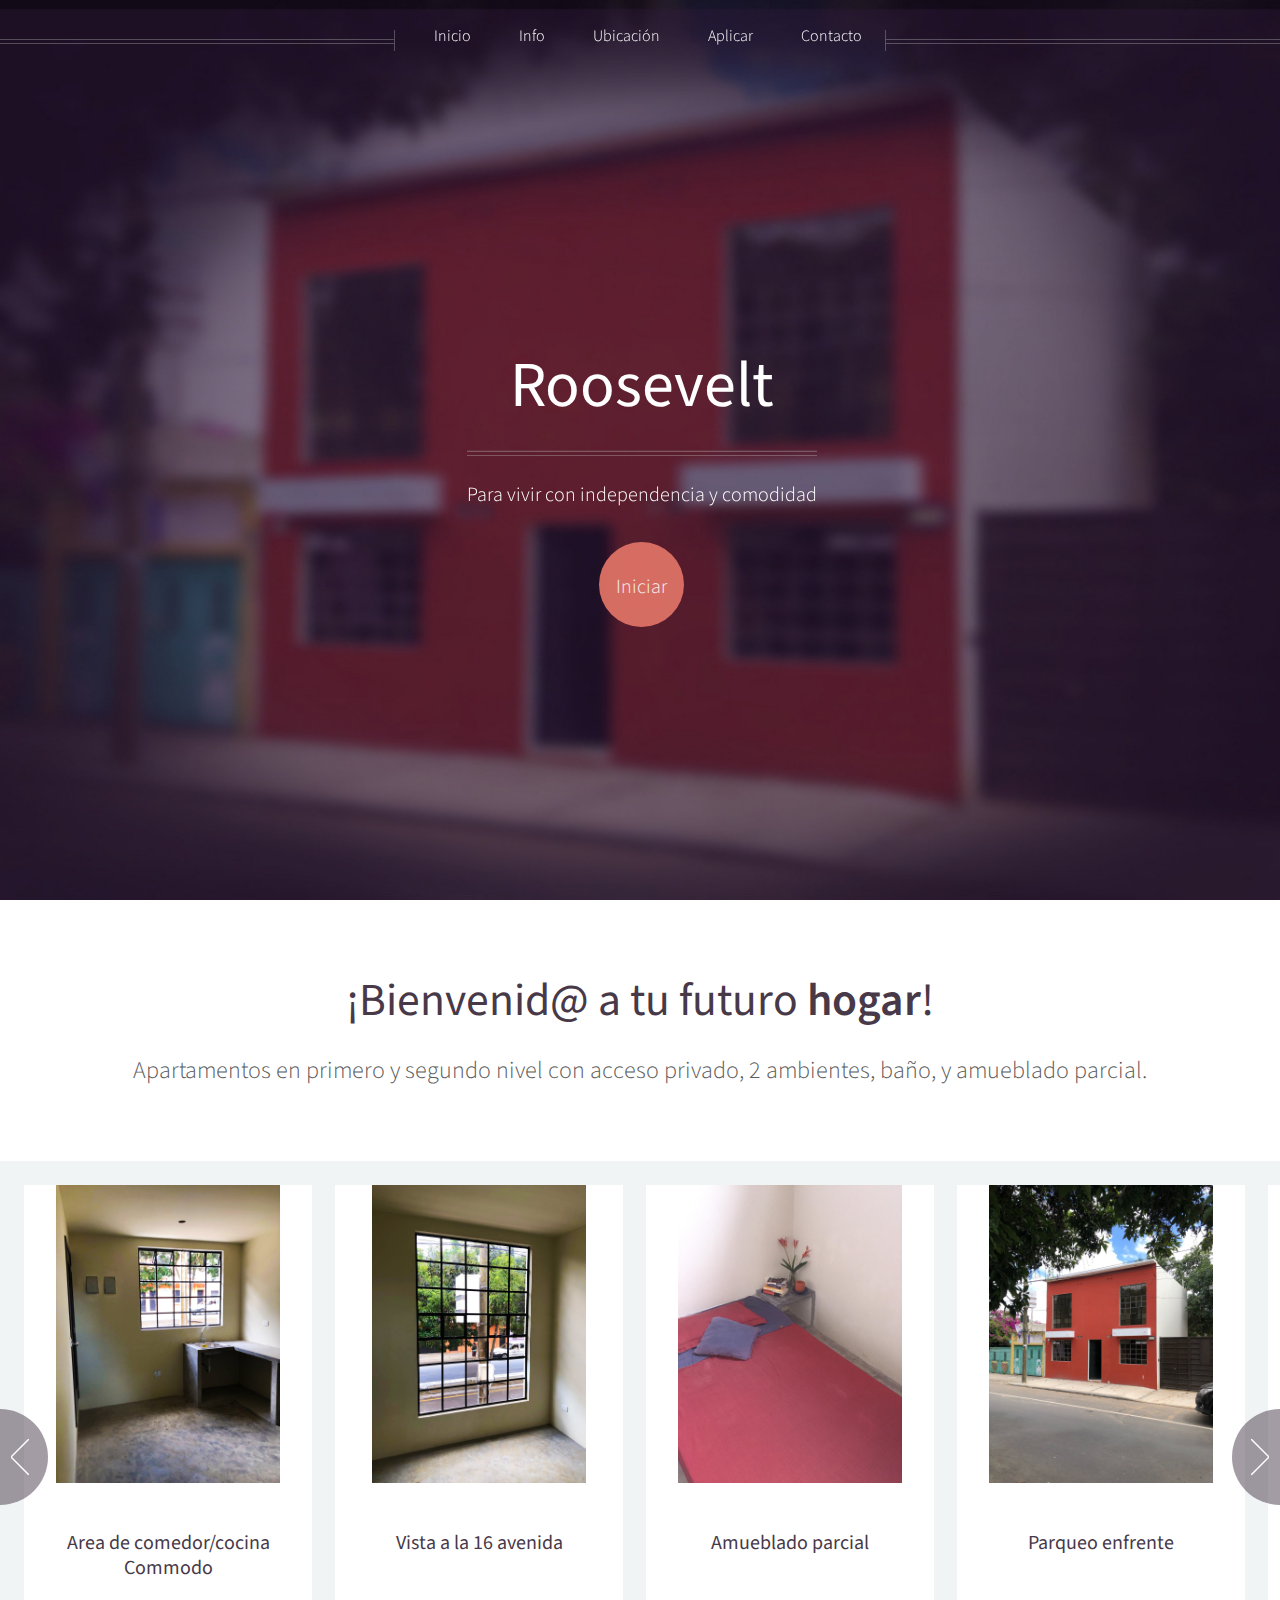
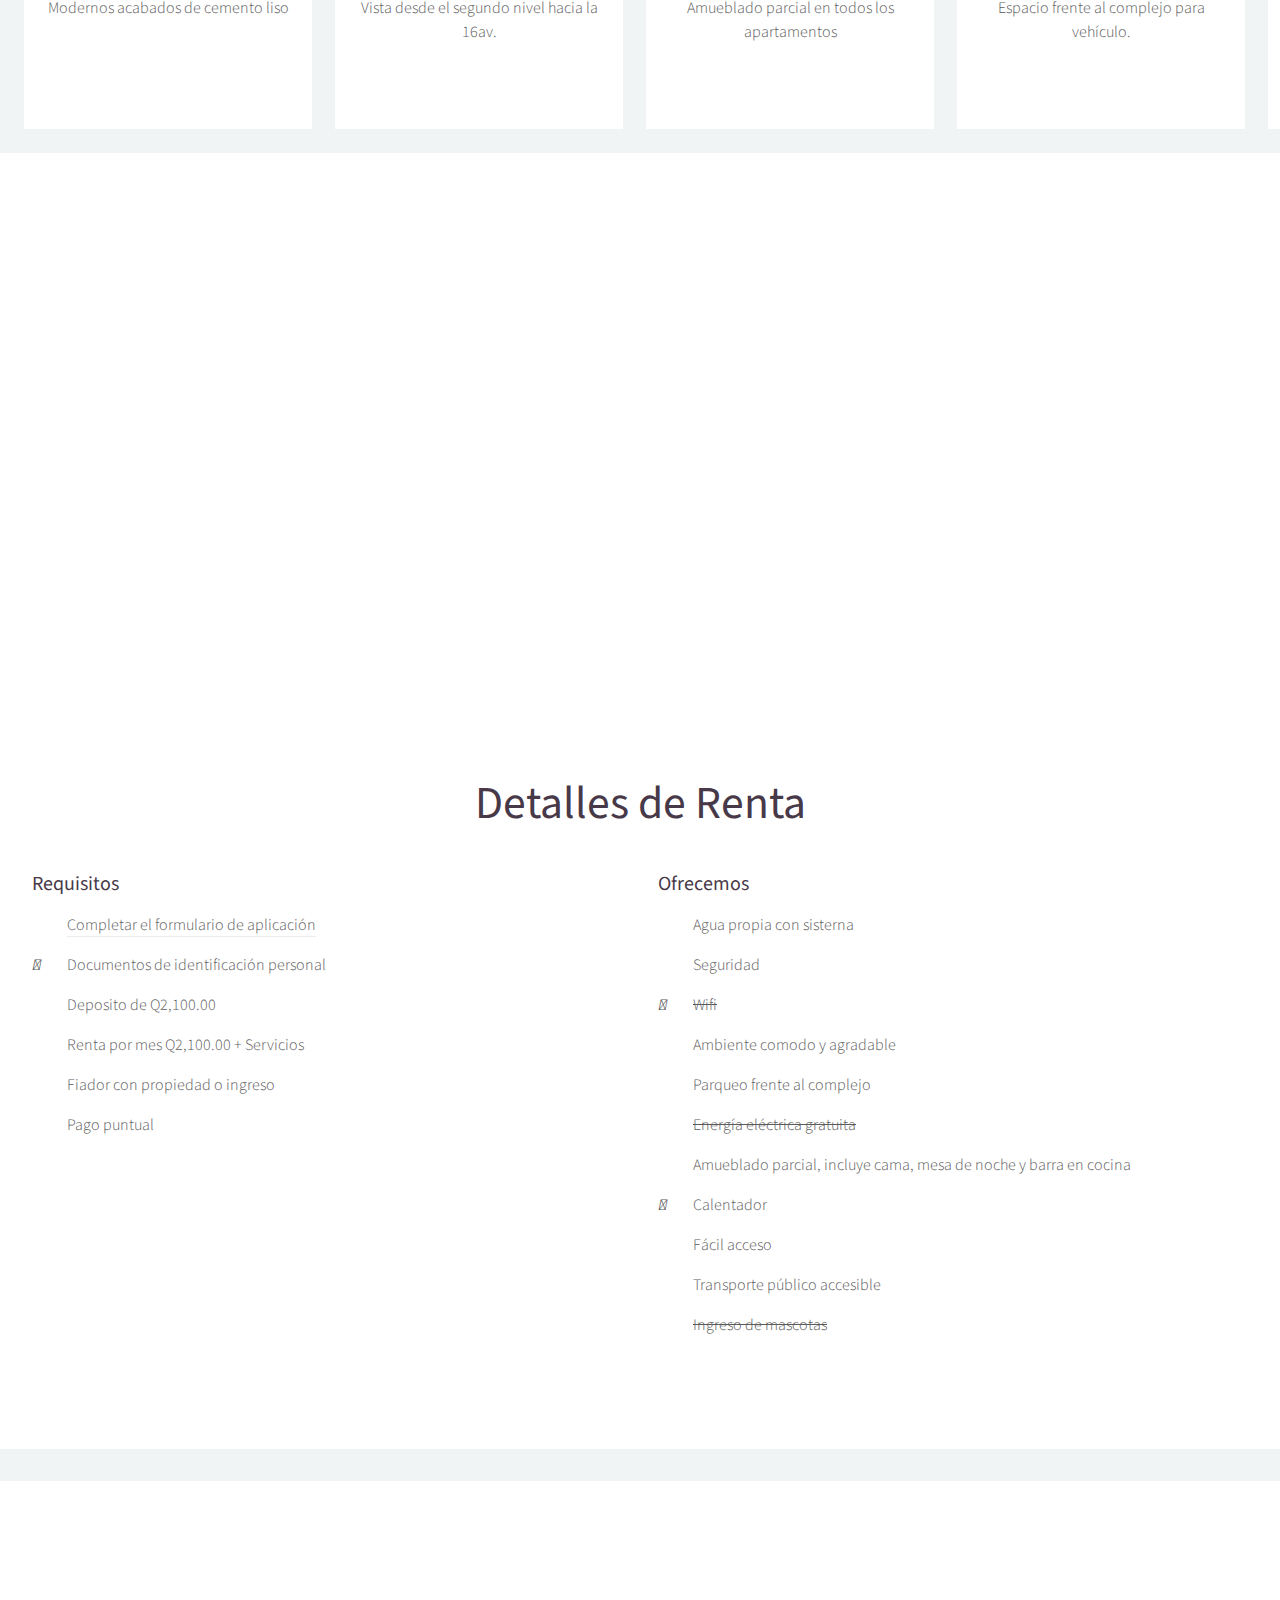
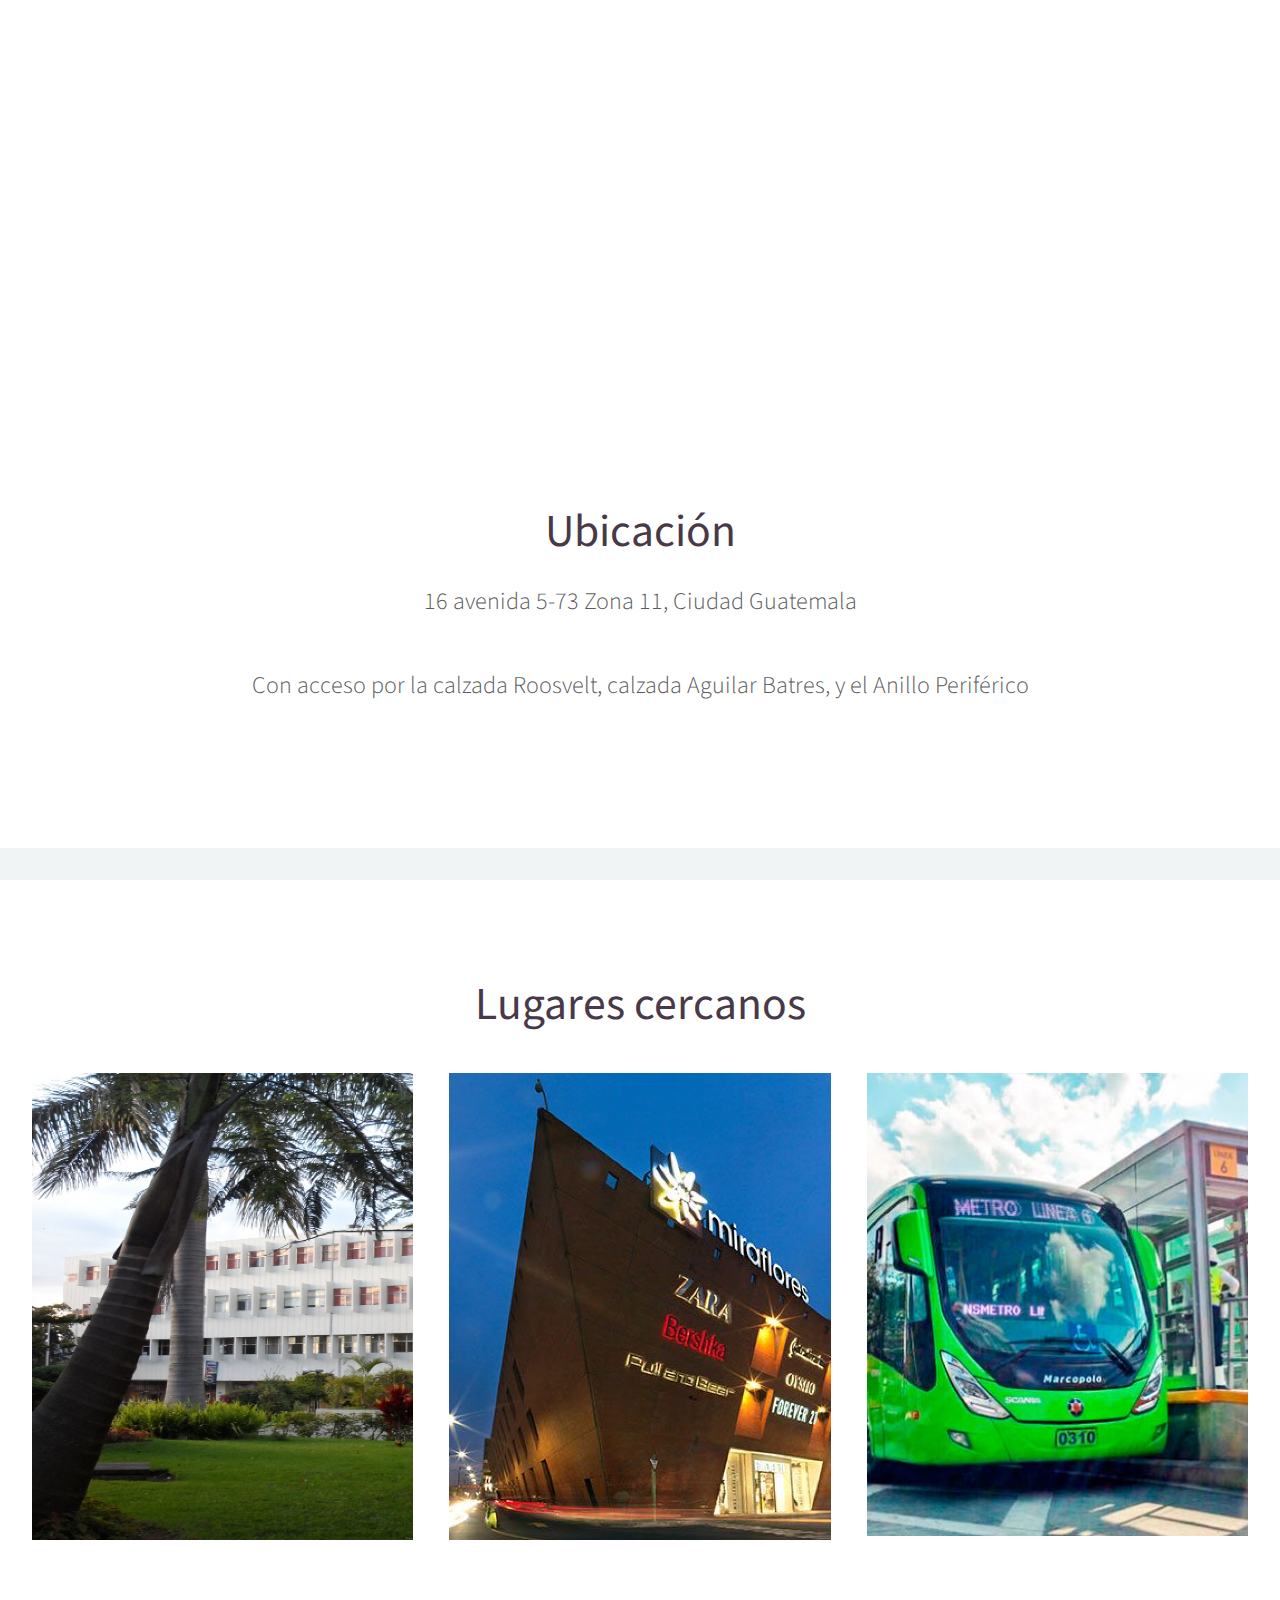
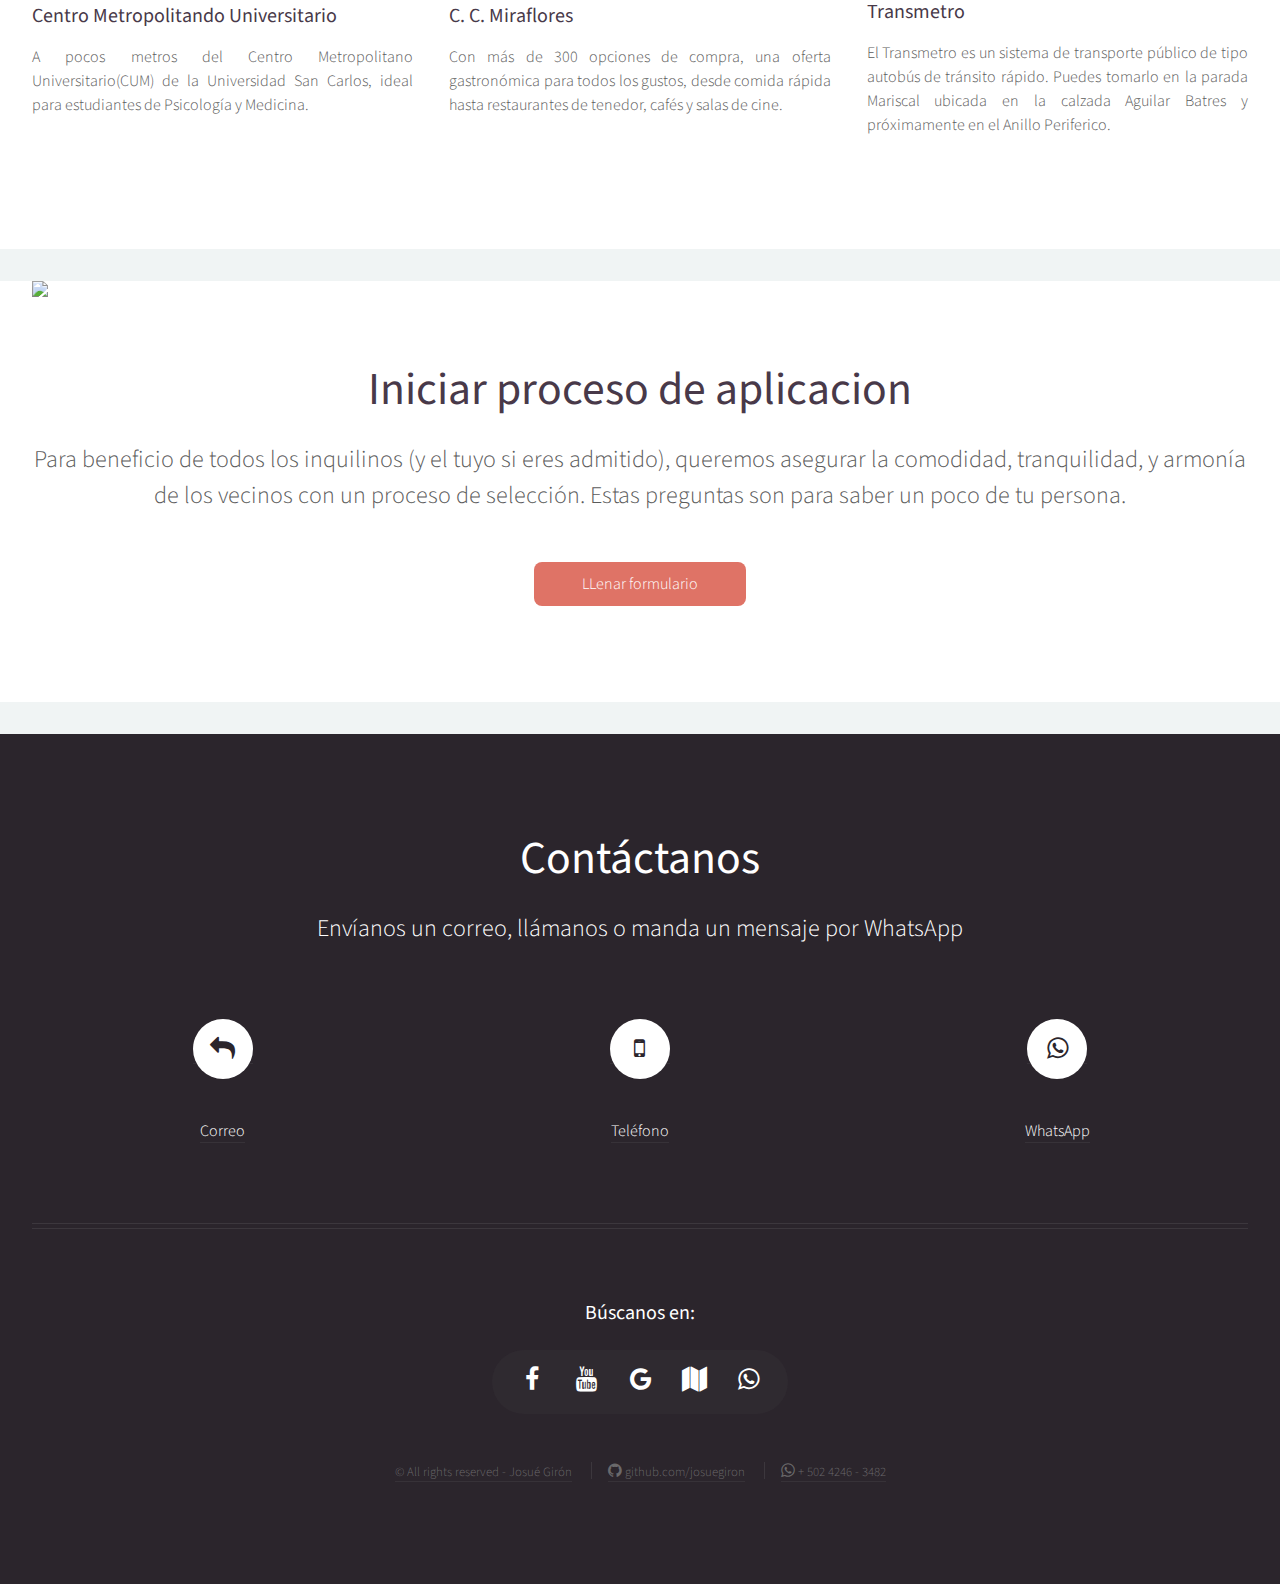
==== commit ff02a5a8: "Limpiar proyecto" ====
--- a/index.html
+++ b/index.html
@@ -18,6 +18,7 @@
 	Carabanchel573, Apartamentos Roosevelt, carabanchel, Carabanchel, calle Carabanchel, apartamentos, apartamentos comodos, centricos en guatemala, apartamentos comodos en guatemala, apartamentos en guatemala, apartamentos, lugares para vivir, parqueo, guatemala, guatemala carabanchel, apartamentos carabanchel, apartamentos en guatemala, guatemala apartamentos, apartamentos en zona 11, zona 11 apartamentos, apartamentos, apartamentos cerca de miraflores, miraflores, apartamentos cerca de la calzada roosevelt, roosevelt">
 	<!--Para buscadores-->
 	<meta name="keywords" content="¡Bienvenid@ a tu futuro hogar!
+	Carabanchel573, Apartamentos Roosevelt, carabanchel, Carabanchel, calle Carabanchel, apartamentos, apartamentos comodos, centricos en guatemala, apartamentos comodos en guatemala, apartamentos en guatemala, apartamentos, lugares para vivir, parqueo, guatemala, guatemala carabanchel, apartamentos carabanchel, apartamentos en guatemala, guatemala apartamentos, apartamentos en zona 11, zona 11 apartamentos, apartamentos, apartamentos cerca de miraflores, miraflores, apartamentos cerca de la calzada roosevelt, roosevelt
 	Apartamentos Roosevelt es un complejo de apartamentos modernos, cómodos, e independientes. Con vista a los árboles, 2 ambientes, terraza y una comunidad de vecinos selecta.
 	Cerca de Burger King Roosvelt, acceso por Periferico, Aguilar Batres y Roosvelt. A 4 min de centro comercial miraflores y majadas. También cerca de Universidad San Carlos.
 	Ideal para profesionales o parejas jóvenes. Para poder ser aceptado en éste selecto complejo debes de llenar una aplicación. Escríbenos tu teléfono y tu correo para que te la enviemos.
@@ -44,7 +45,7 @@
 			<!-- Inner -->
 			<div class="inner">
 				<header>
-					<h1><a href="index.html" id="logo">Carabanchel - 573</a></h1>
+					<h1><a href="index.html" id="logo">Roosevelt</a></h1>
 					<hr />
 					<p>Para vivir con independencia y comodidad</p>
 				</header>
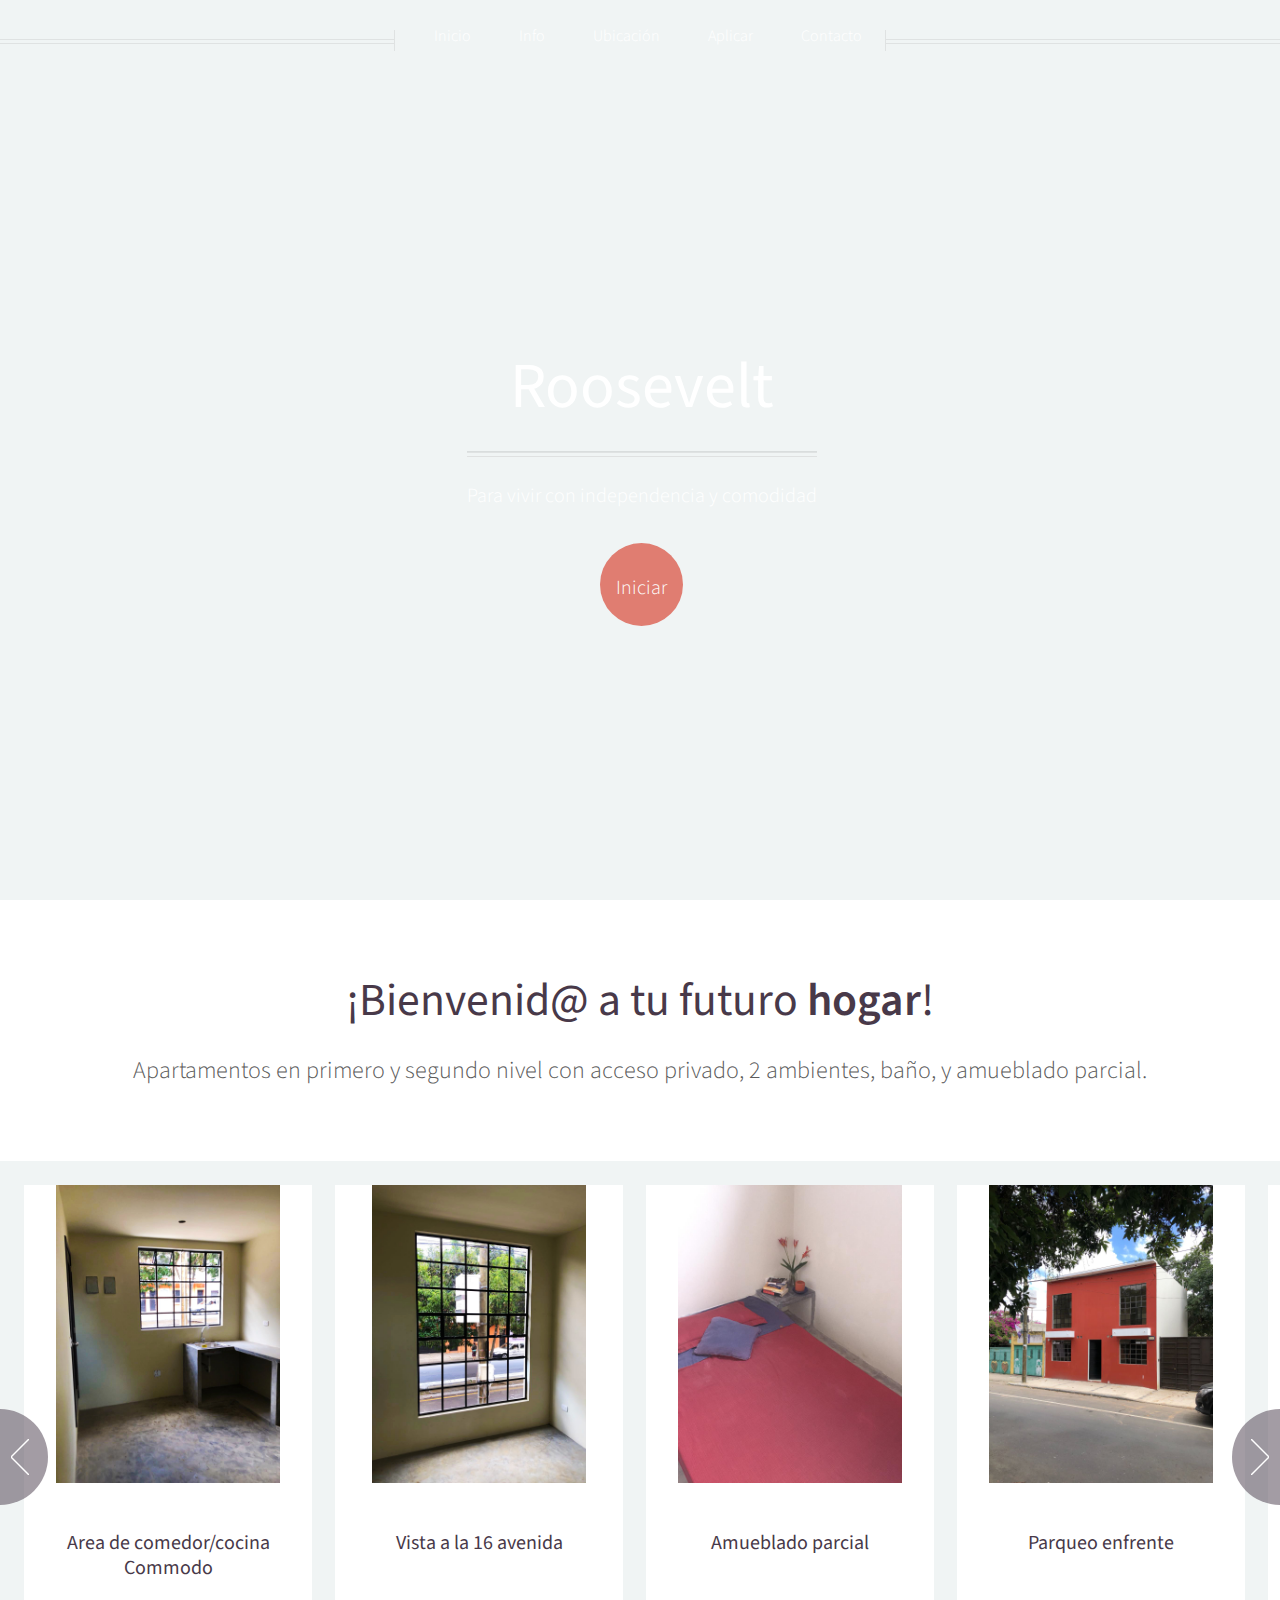
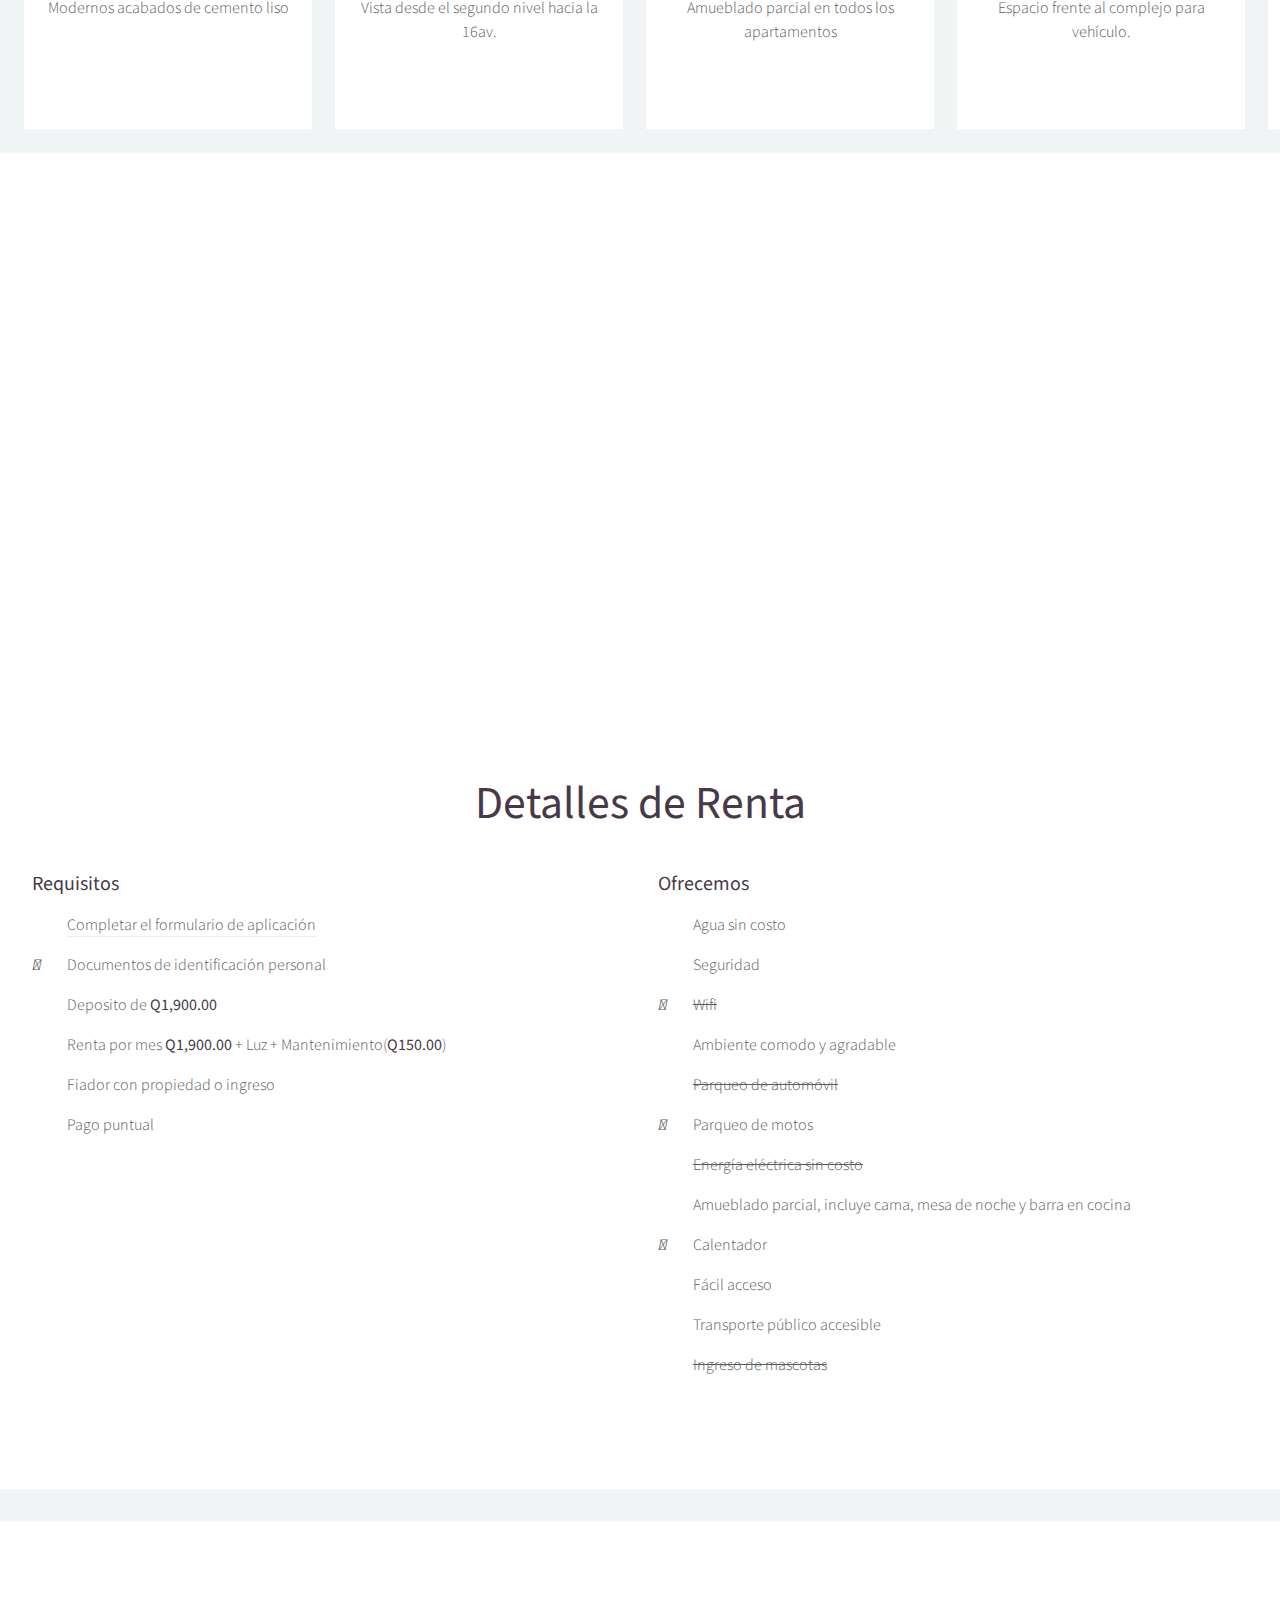
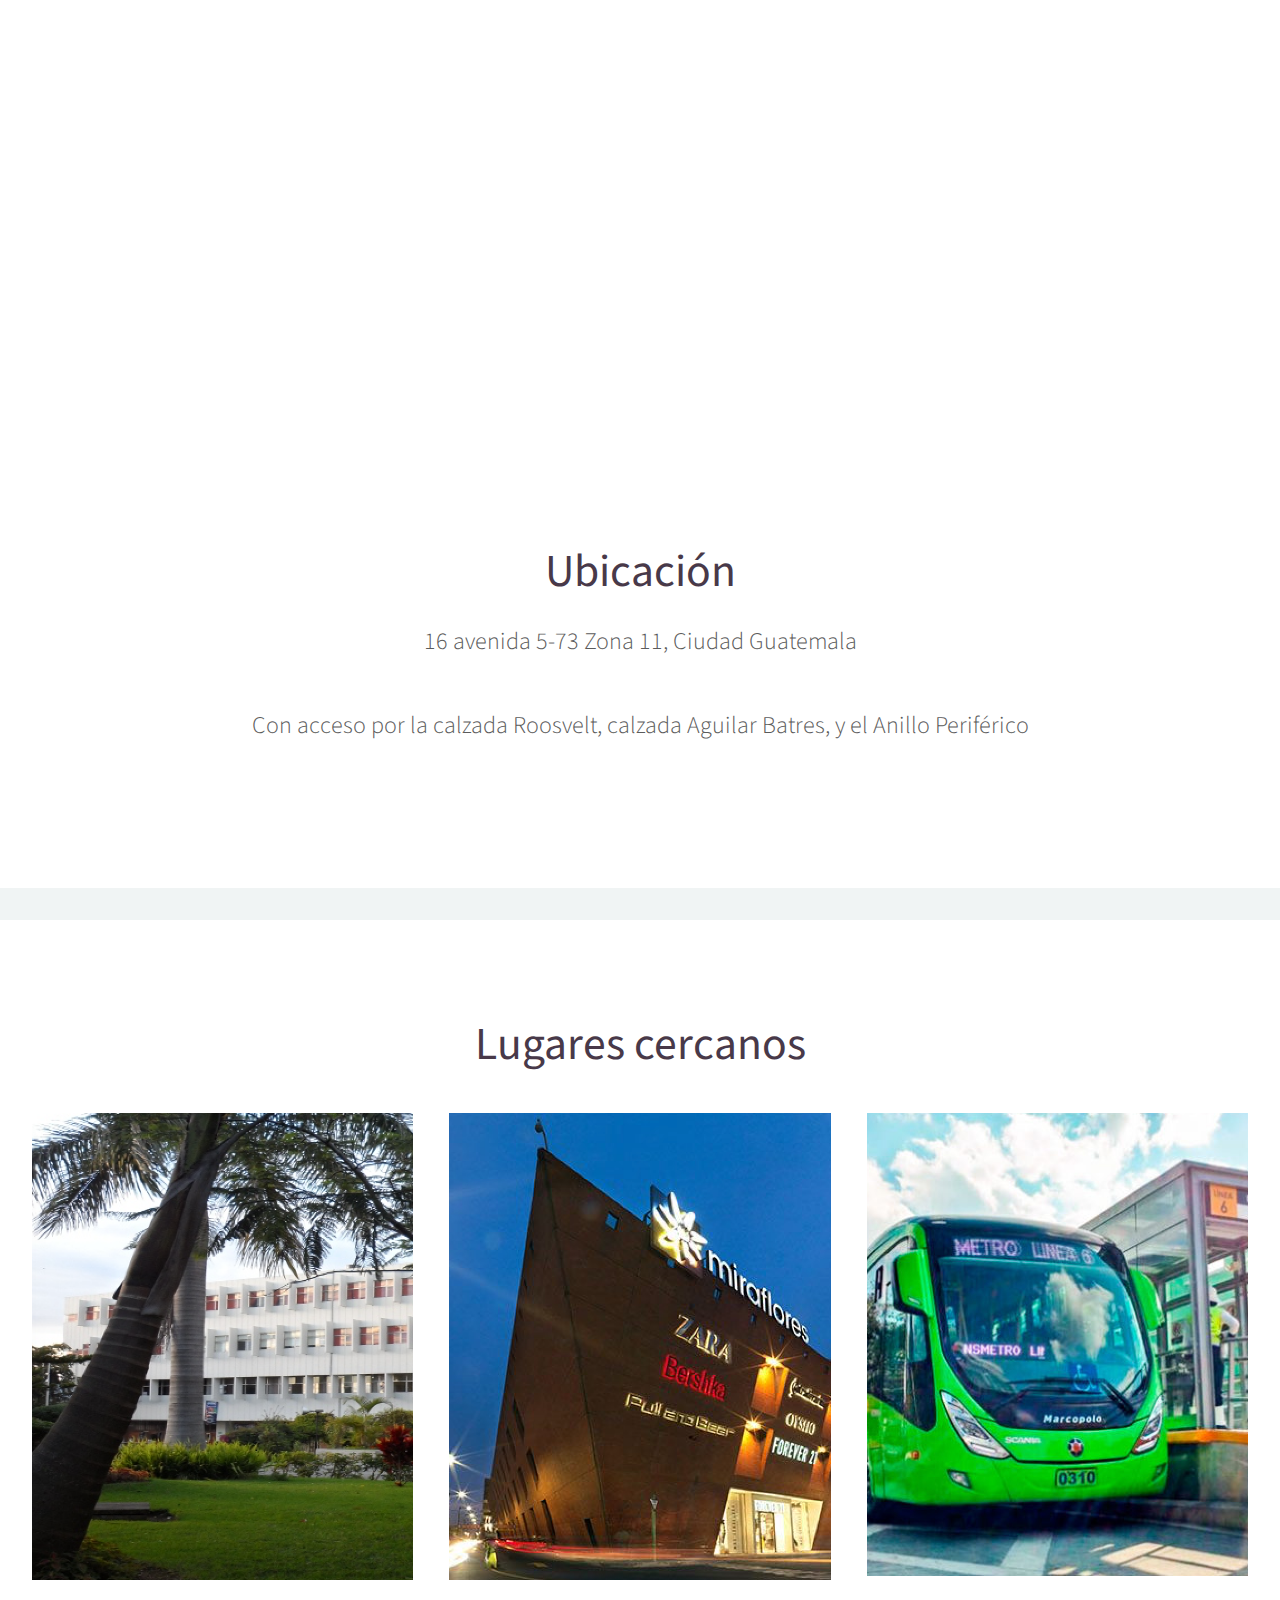
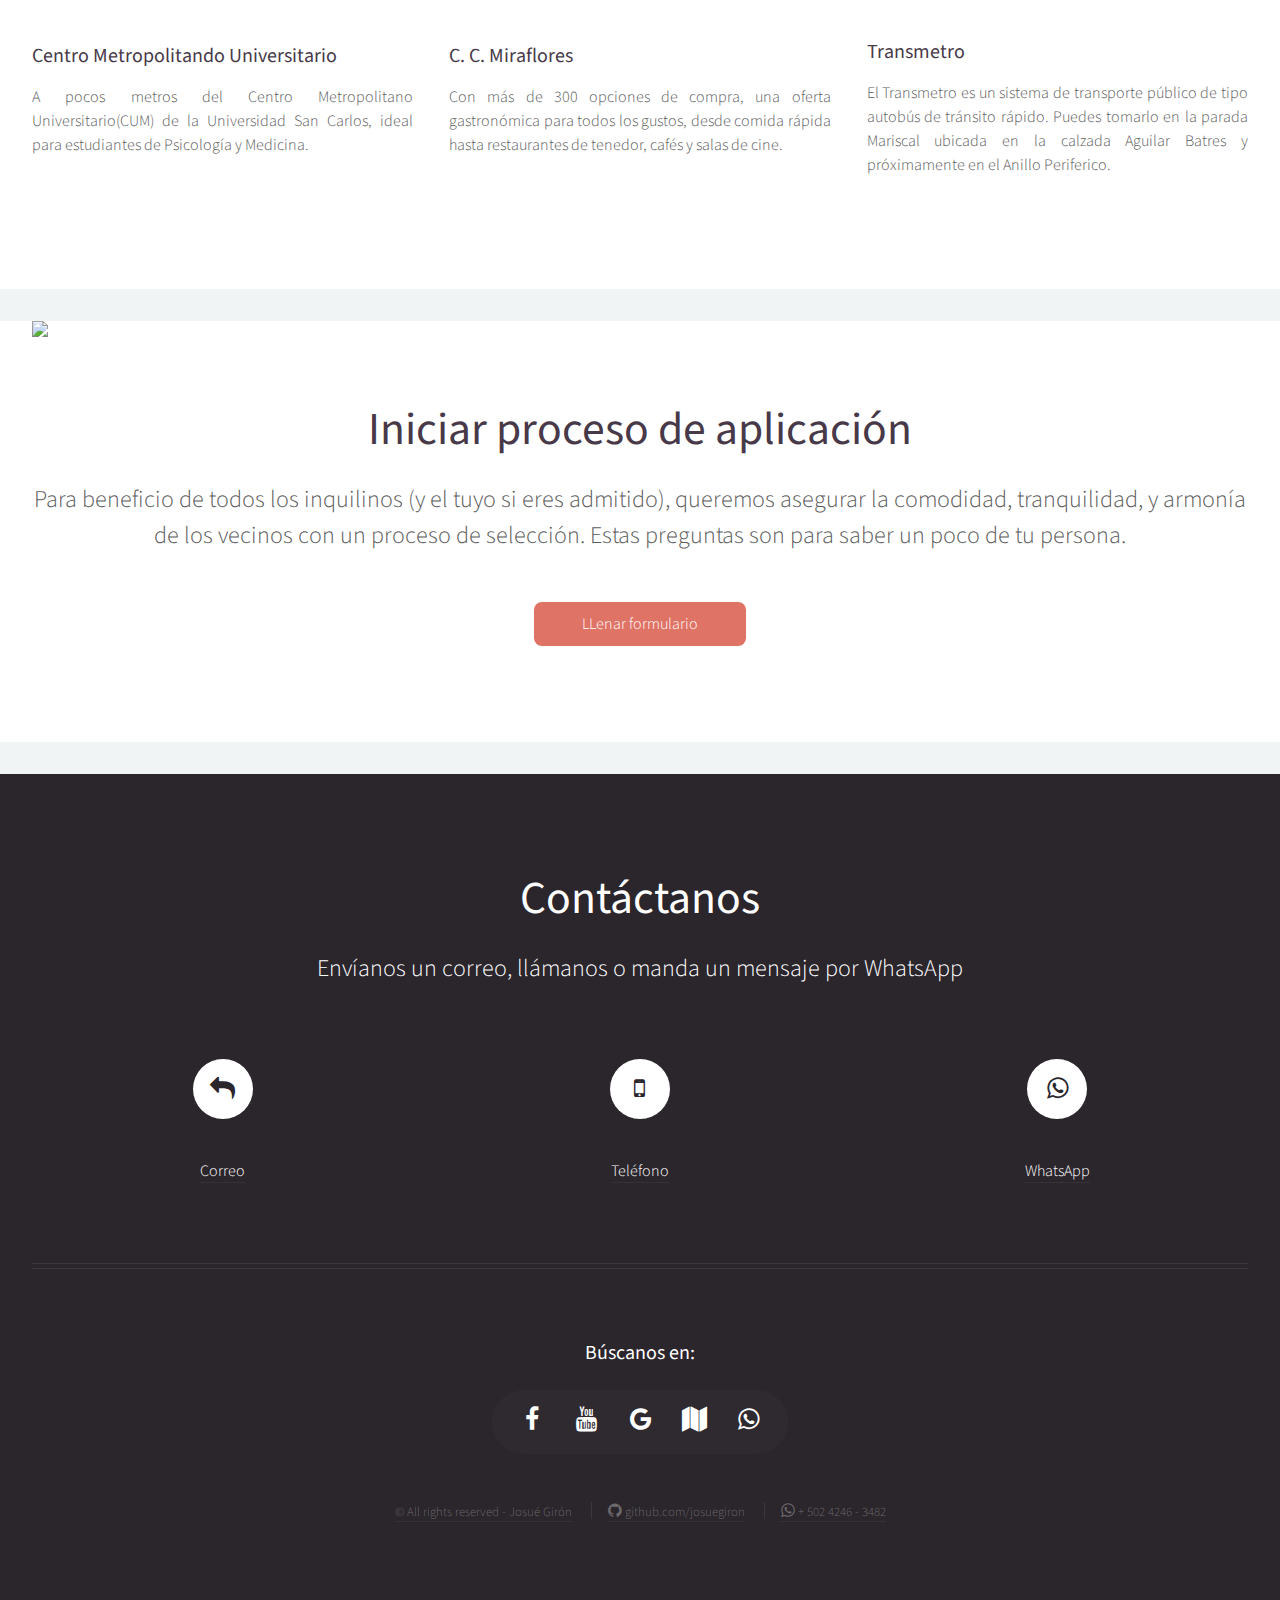
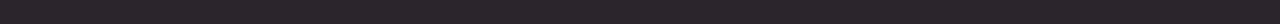
==== commit 906ef49b: "Cambios en el header" ====
--- a/index.html
+++ b/index.html
@@ -29,7 +29,7 @@
 	<link rel="stylesheet" href="assets/css/fonts.css">
 	<link rel="stylesheet" href="assets/css/canvas.css" />
 	<link rel="stylesheet" href="assets/css/main.css" />
-	<link rel="stylesheet" href="https://cdn.linearicons.com/free/1.0.0/icon-font.min.css">
+	<link rel="stylesheet" href="https://cdn.linearicons.com/free/1.0.0/icon-font.min.css"><!-- Iconos lineales -->
 	<link rel="stylesheet" href="https://use.fontawesome.com/releases/v5.5.0/css/all.css" integrity="sha384-B4dIYHKNBt8Bc12p+WXckhzcICo0wtJAoU8YZTY5qE0Id1GSseTk6S+L3BlXeVIU"
 	 crossorigin="anonymous">
 	<noscript>
@@ -203,11 +203,11 @@
 						</div>
 						<div class="service">
 							<div class="ico"><i class="fas fa-money-check-alt"></i></div>
-							<div class="desc">Deposito de Q2,100.00</div>
+							<div class="desc">Deposito de <b>Q1,900.00</b></div>
 						</div>
 						<div class="service">
 							<div class="ico"><i class="far fa-money-bill-alt"></i></div>
-							<div class="desc">Renta por mes Q2,100.00 + Servicios</div>
+							<div class="desc">Renta por mes <b>Q1,900.00</b> + Luz + Mantenimiento(<b>Q150.00</b>)</div>
 						</div>
 
 						<div class="service">
@@ -225,7 +225,7 @@
 						</header>
 						<div class="service">
 							<div class="ico"><span class="lnr lnr-drop"></span></i></div>
-							<div class="desc">Agua propia con sisterna</div>
+							<div class="desc">Agua sin costo</div>
 						</div>
 
 						<div class="service">
@@ -242,11 +242,15 @@
 						</div>
 						<div class="service">
 							<div class="ico"><i class="fas fa-parking"></i></span></div>
-							<div class="desc">Parqueo frente al complejo</div>
+							<div class="desc"><del aria-hidden="true">Parqueo de automóvil</del></div>
+						</div>
+						<div class="service">
+							<div class="ico"><i class="fas fa-motorcycle"></i></span></div>
+							<div class="desc">Parqueo de motos</div>
 						</div>
 						<div class="service">
 							<div class="ico"><i class="far fa-lightbulb"></i></span></div>
-							<div class="desc"><del aria-hidden="true">Energía eléctrica gratuita</del></div>
+							<div class="desc"><del aria-hidden="true">Energía eléctrica sin costo</del></div>
 						</div>
 						<div class="service">
 							<div class="ico"><i class="fas fa-chair"></i></div>
@@ -345,7 +349,7 @@
 				</a>
 
 				<header>
-					<h2>Iniciar proceso de aplicacion</h2>
+					<h2>Iniciar proceso de aplicación</h2>
 				</header>
 				<header>
 					<p>
@@ -450,7 +454,7 @@
 
 
 	<!-- Canvas effect -->
-	<img class="canvas" src="images/prueba.jpg">
+	<img class="canvas" src="images/header.png">
 
 
 	<!-- The Modal -->
--- a/assets/css/main.css
+++ b/assets/css/main.css
@@ -2161,7 +2161,7 @@
 
 	#header {
 		position: relative;
-		background: url(images/prueba5.jpg) 0 0 / cover;
+		background: url(images/background.png) 0 0 / cover;
   		background-size: 100% 100%;
 		background-position: center center;
 
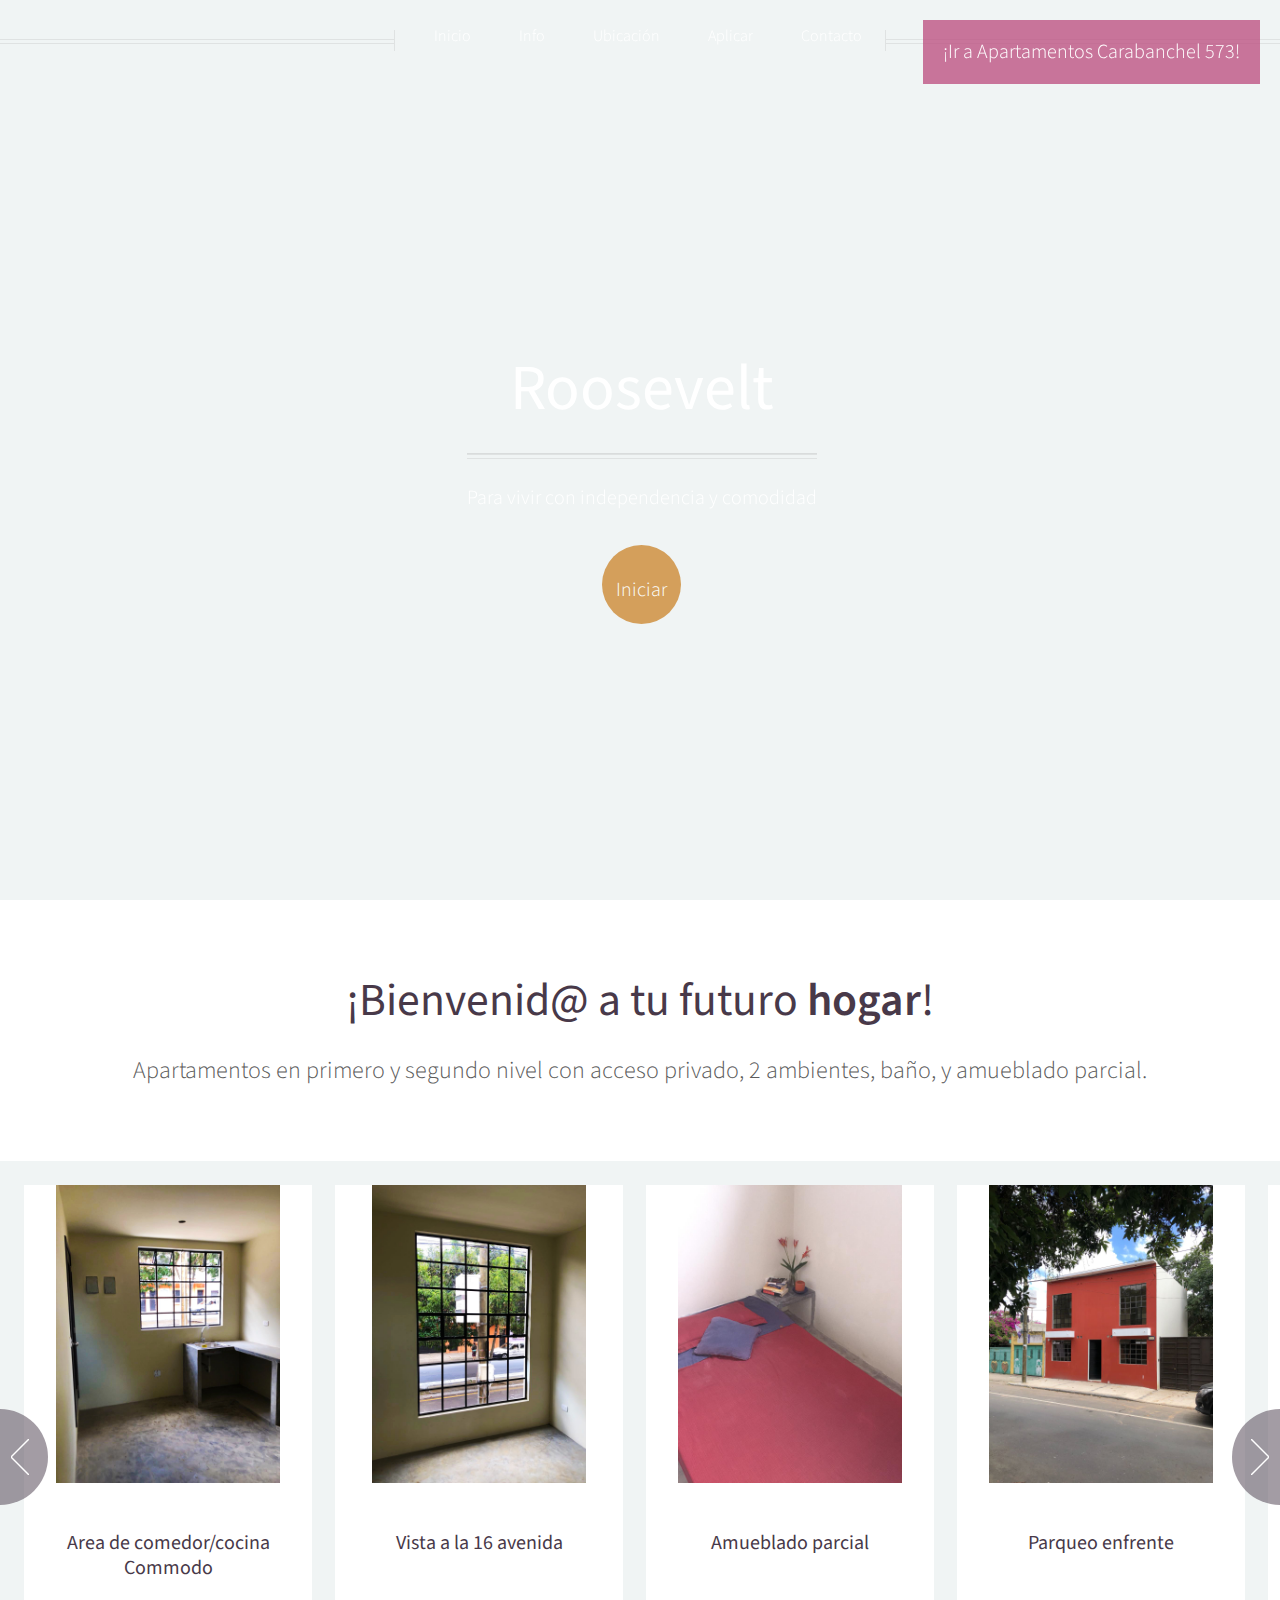
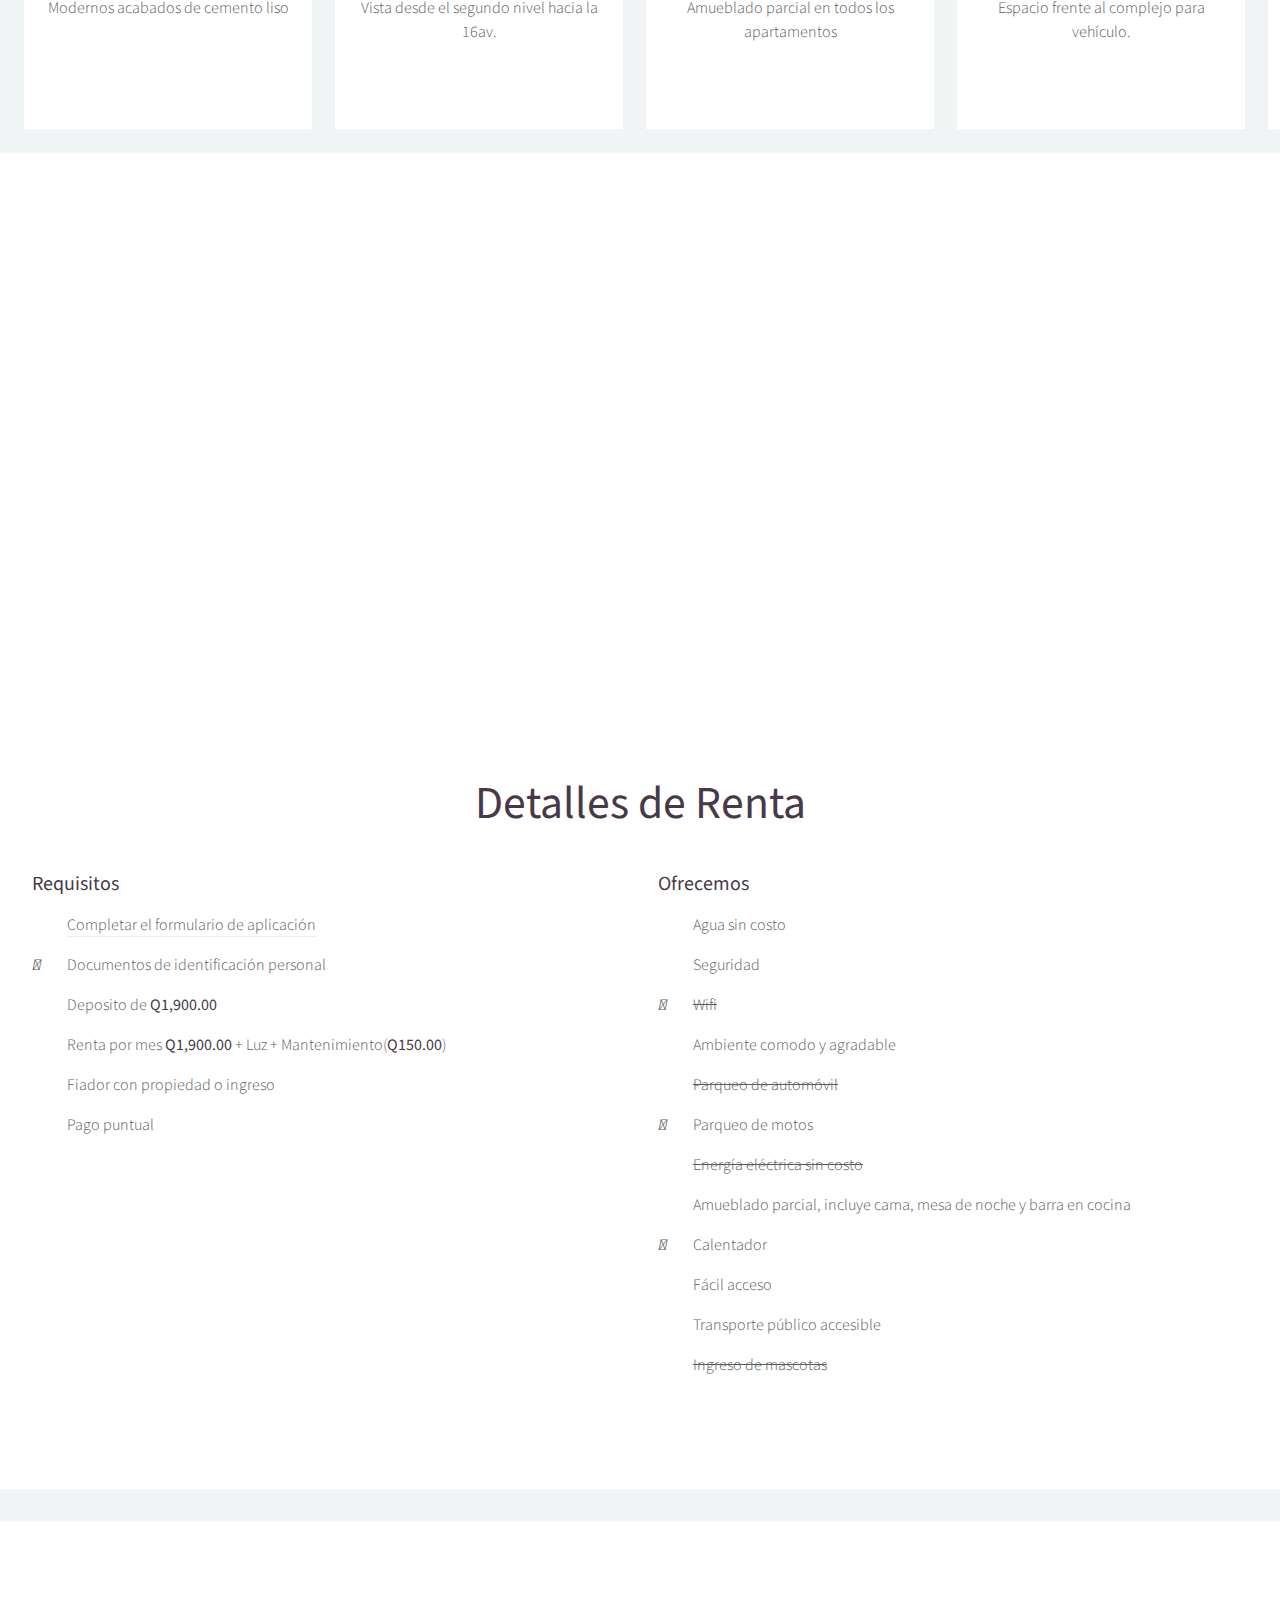
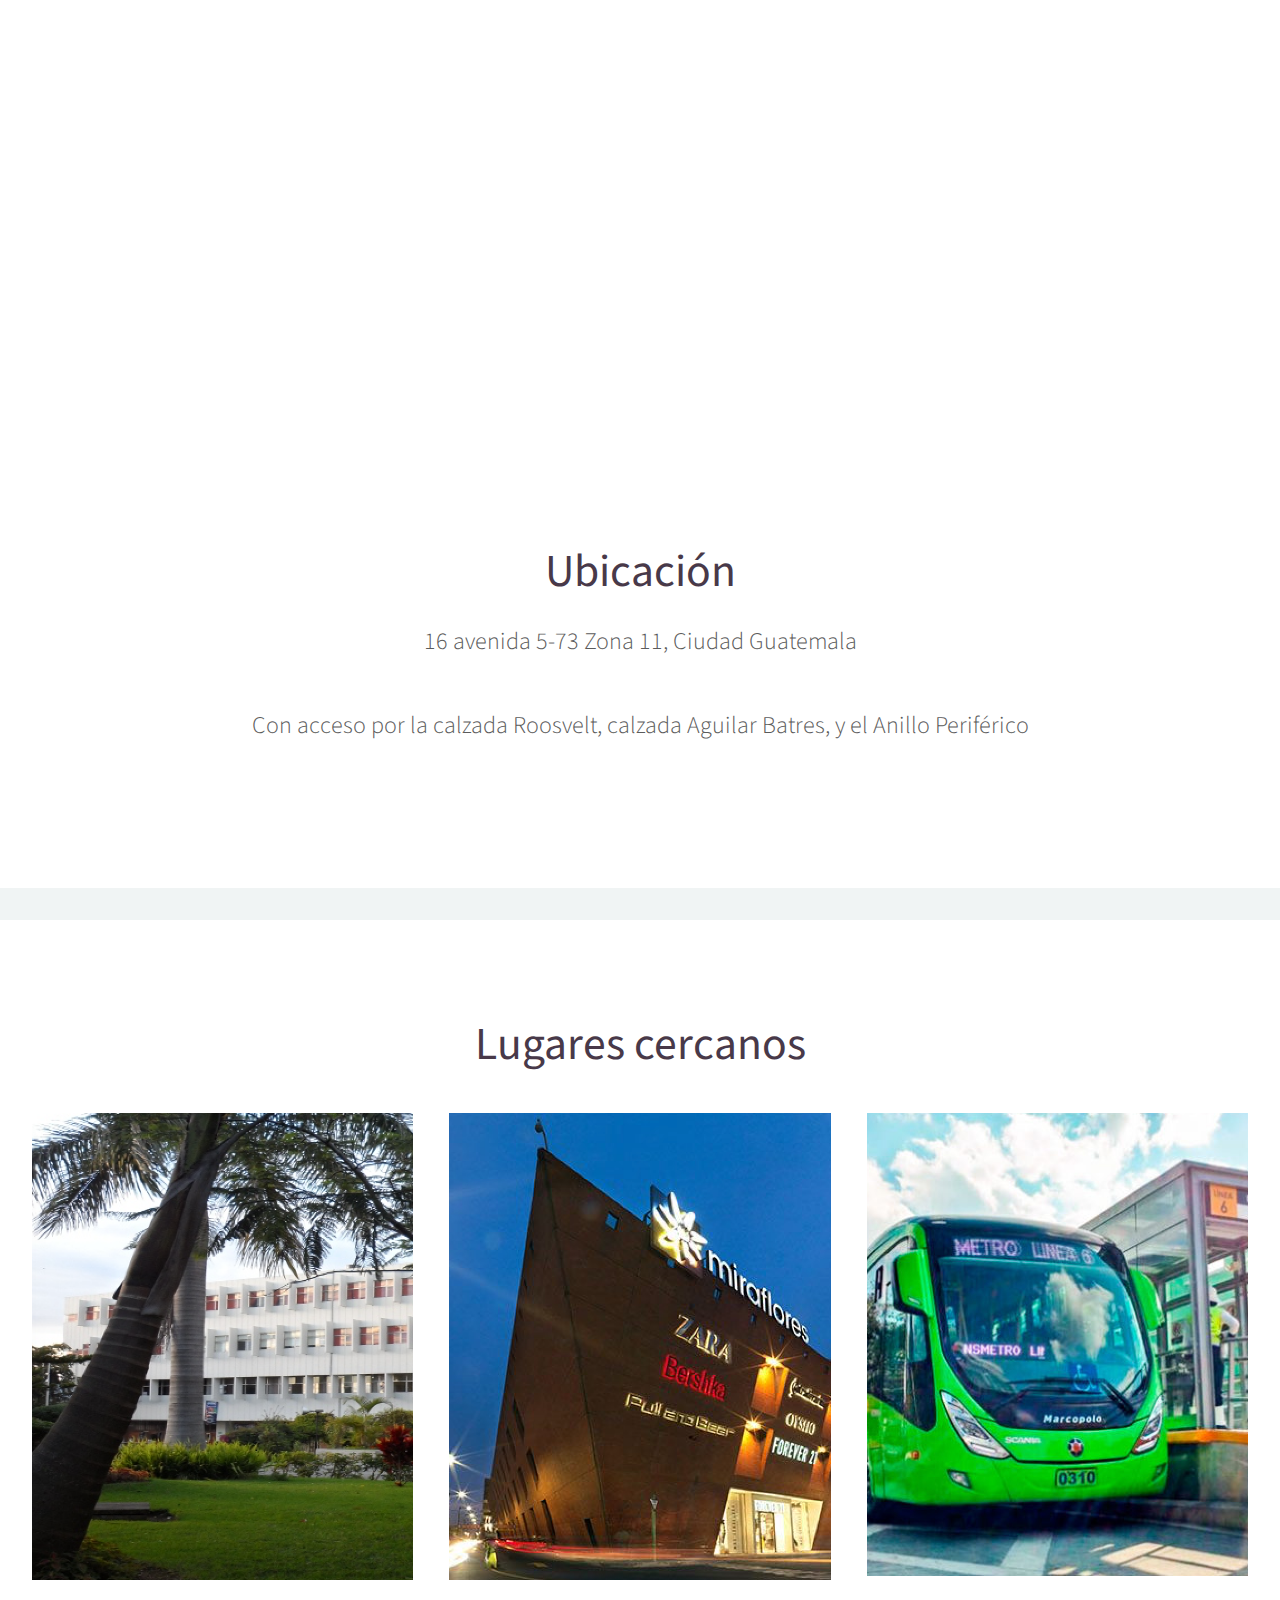
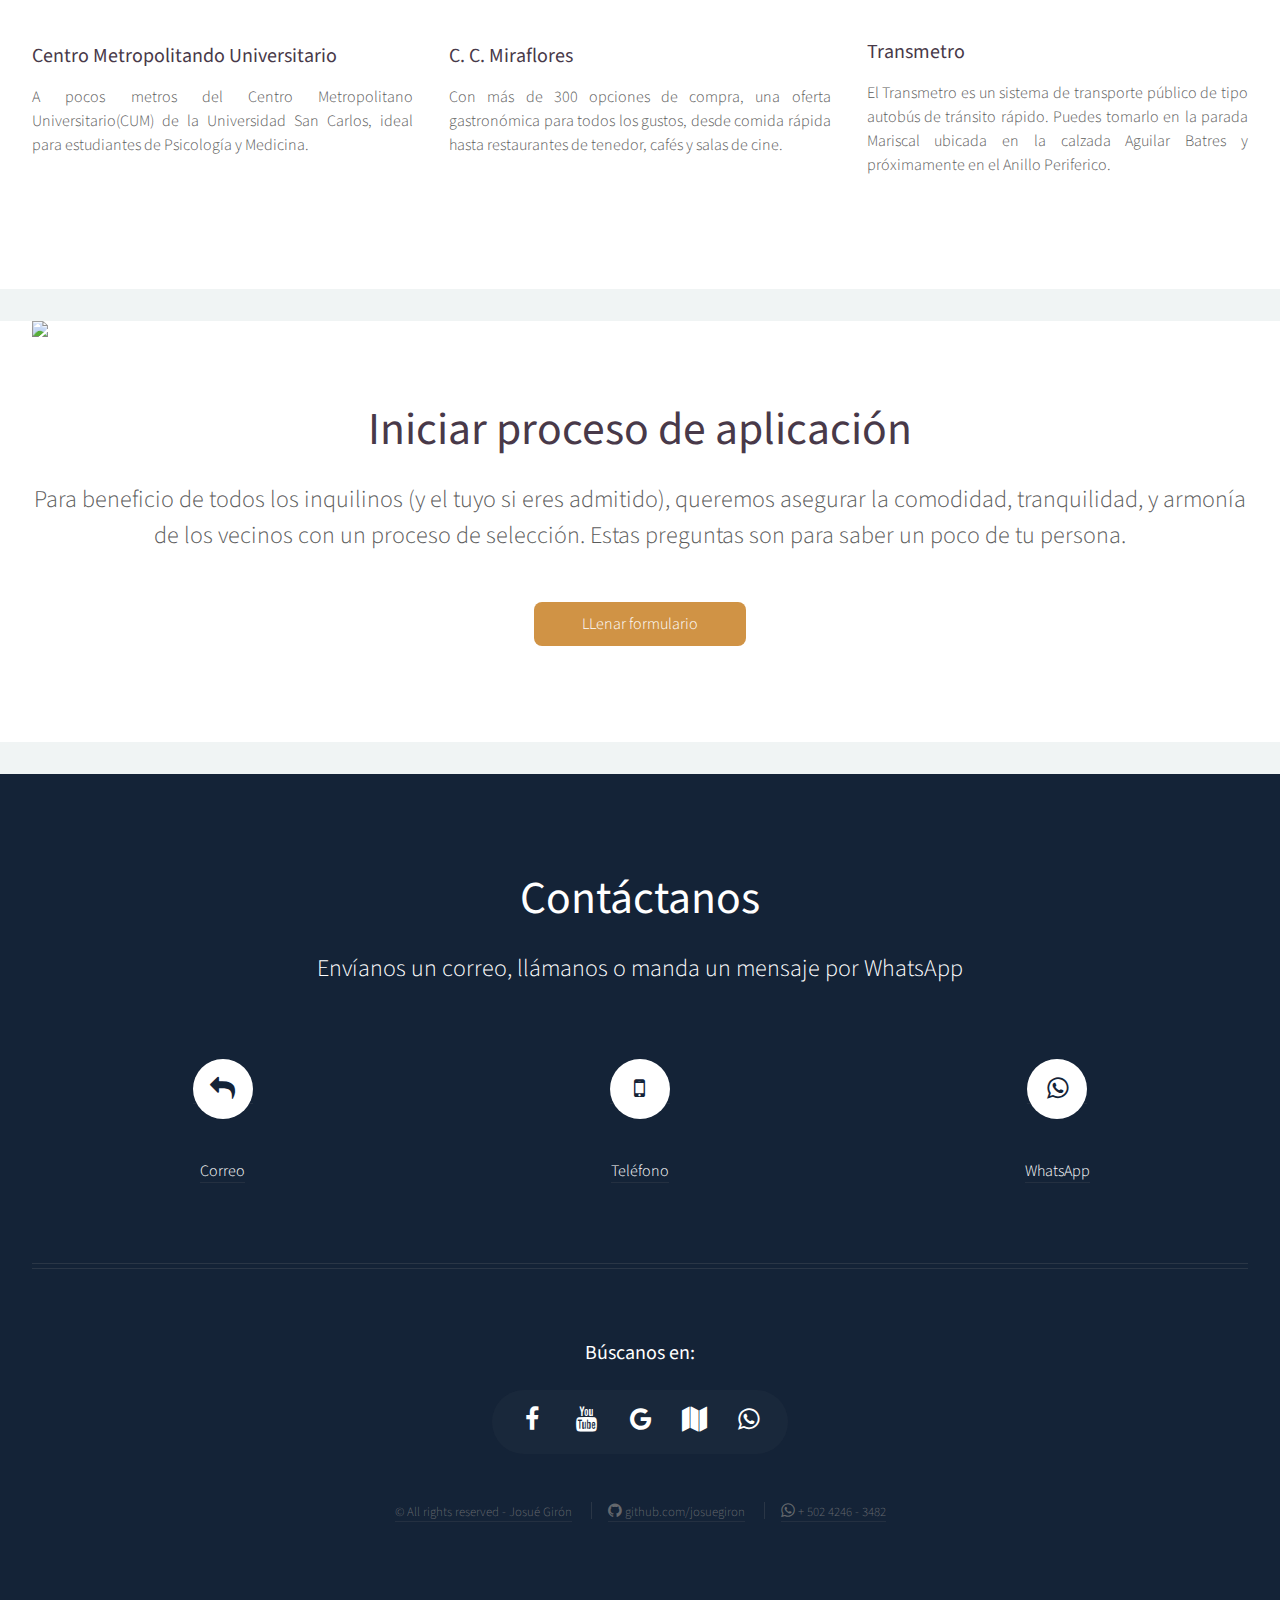
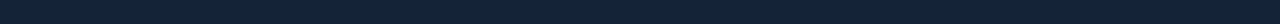
==== commit d20a779e: "Agregar add" ====
--- a/index.html
+++ b/index.html
@@ -38,6 +38,7 @@
 
 <body class="homepage is-preload">
 	<span class="ir-arriba icon-arrow-up2" title="¡Ir Arriba!"></span>
+	<span class="ad" title="¡Ir a Apartamentos Carabanchel 573!" onclick="window.location.href='https://www.aptsgt.com/carabanchel573/'" >¡Ir a Apartamentos Carabanchel 573!</span>
 	<div id="page-wrapper">
 
 		<!-- Header -->
@@ -524,8 +525,10 @@
 			$(window).scroll(function () {
 				if ($(this).scrollTop() > 0) {
 					$('.ir-arriba').slideDown(300);
+					$('.ad').slideUp(500);
 				} else {
 					$('.ir-arriba').slideUp(300);
+					$('.ad').slideDown(500);
 				};
 			});
 
--- a/assets/css/canvas.css
+++ b/assets/css/canvas.css
@@ -20,7 +20,7 @@
 }
 
 .ir-arriba:hover{
-  background-color: rgba(239, 131, 118, 0.75);
+  background-color: rgba(247, 177, 88, 0.75);
 }
 .service{
   position: relative;
@@ -37,5 +37,23 @@
 }
 
 .service div:hover{
-  color: rgba(239, 131, 118, 1);
+  color: rgba(247, 177, 88, 1);
+}
+
+
+.ad {
+	padding:20px;
+	display:inline-block;
+	background-color:rgba(187, 74, 124, 0.75);
+	color:#ffff;
+	position: fixed;
+	font-size:20px;
+	top:20px;
+	right:20px;
+  cursor:pointer;
+  z-index: 1000000;
+}
+
+.ad:hover{
+  background-color: rgba(187, 74, 124, 0.95);
 }--- a/assets/css/main.css
+++ b/assets/css/main.css
@@ -158,7 +158,7 @@
 	}
 
 		a:hover {
-			color: #ef8376;
+			color: #F7B158;
 			border-bottom-color: transparent;
 		}
 
@@ -2055,7 +2055,7 @@
 	.button {
 		position: relative;
 		display: inline-block;
-		background: #df7366;
+		background: #D09345;
 		color: #fff;
 		text-align: center;
 		border-radius: 0.5em;
@@ -2077,7 +2077,7 @@
 		button:hover,
 		.button:hover {
 			color: #fff;
-			background: #ef8376;
+			background: #F7B158;
 		}
 
 		input[type="button"].alt,
@@ -2085,7 +2085,7 @@
 		input[type="reset"].alt,
 		button.alt,
 		.button.alt {
-			background: #2B252C;
+			background: #142337;
 		}
 
 			input[type="button"].alt:hover,
@@ -2131,7 +2131,7 @@
 		.icon.circled {
 			position: relative;
 			display: inline-block;
-			background: #2b252c;
+			background: #142337;
 			color: #fff;
 			border-radius: 100%;
 			width: 3em;
@@ -2243,7 +2243,7 @@
 
 		body.homepage #header:after {
 			content: '';
-			background: #1C0920;
+			background: #0a121c; /*Color de fondo inicial*/
 			display: block;
 			position: absolute;
 			left: 0;
@@ -2339,9 +2339,8 @@
 				}
 
 				#nav > ul > li > a:hover {
-					text-decoration: underline;
-					text-decoration-color: gray;
-
+					text-decoration: none;
+					color: #F7B158;
 				}
 
 	.dropotron {
@@ -2452,13 +2451,13 @@
 		position: relative;
 		overflow: hidden;
 		padding: 6em 0 6em 0;
-		background: #2b252c;
+		background: #142337;
 		color: #fff;
 	}
 
 		#footer .icon.circled {
 			background: #fff;
-			color: #2b252c;
+			color: #142337;
 		}
 
 		#footer header {
@@ -2541,7 +2540,7 @@
 			}
 
 			.carousel .forward:hover:before, .carousel .backward:hover:before {
-				background-color: rgba(239, 131, 118, 0.75);
+				background-color: rgba(208, 147, 69, 0.75);
 			}
 
 		.carousel .forward {
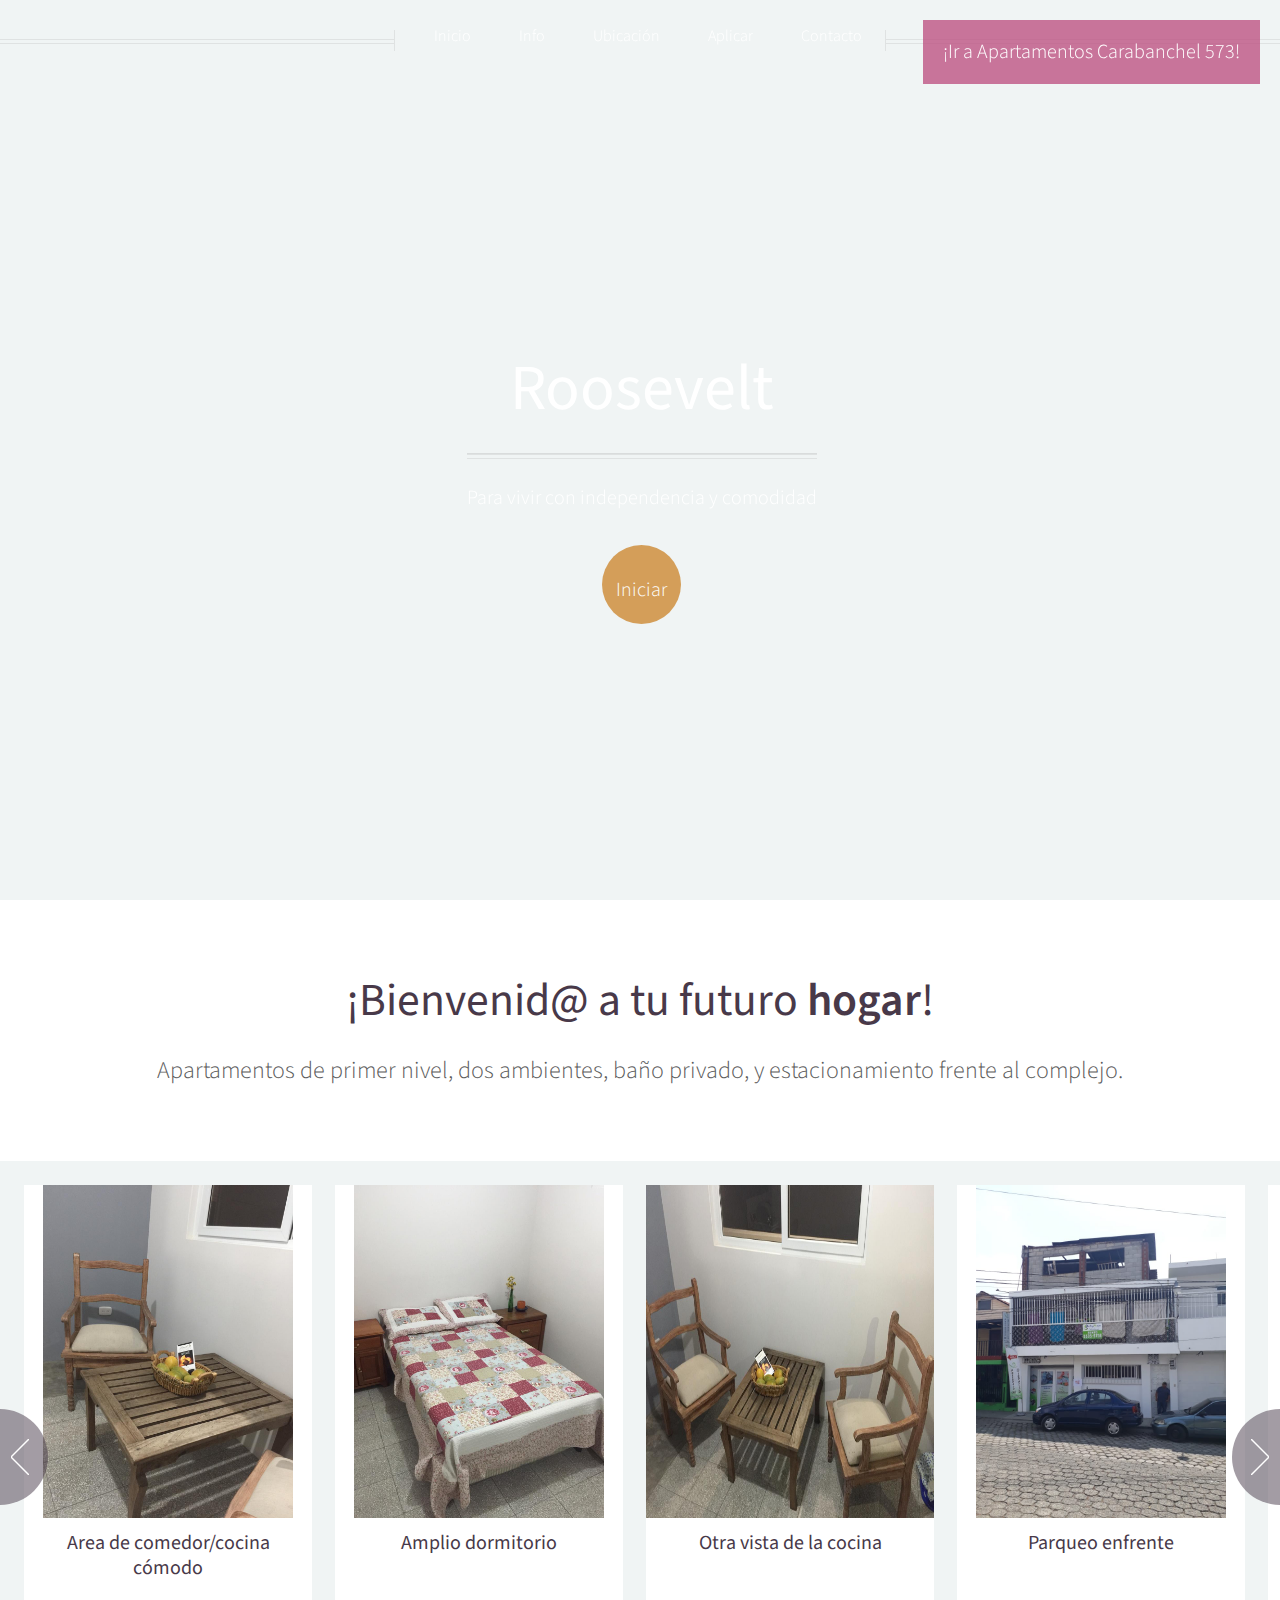
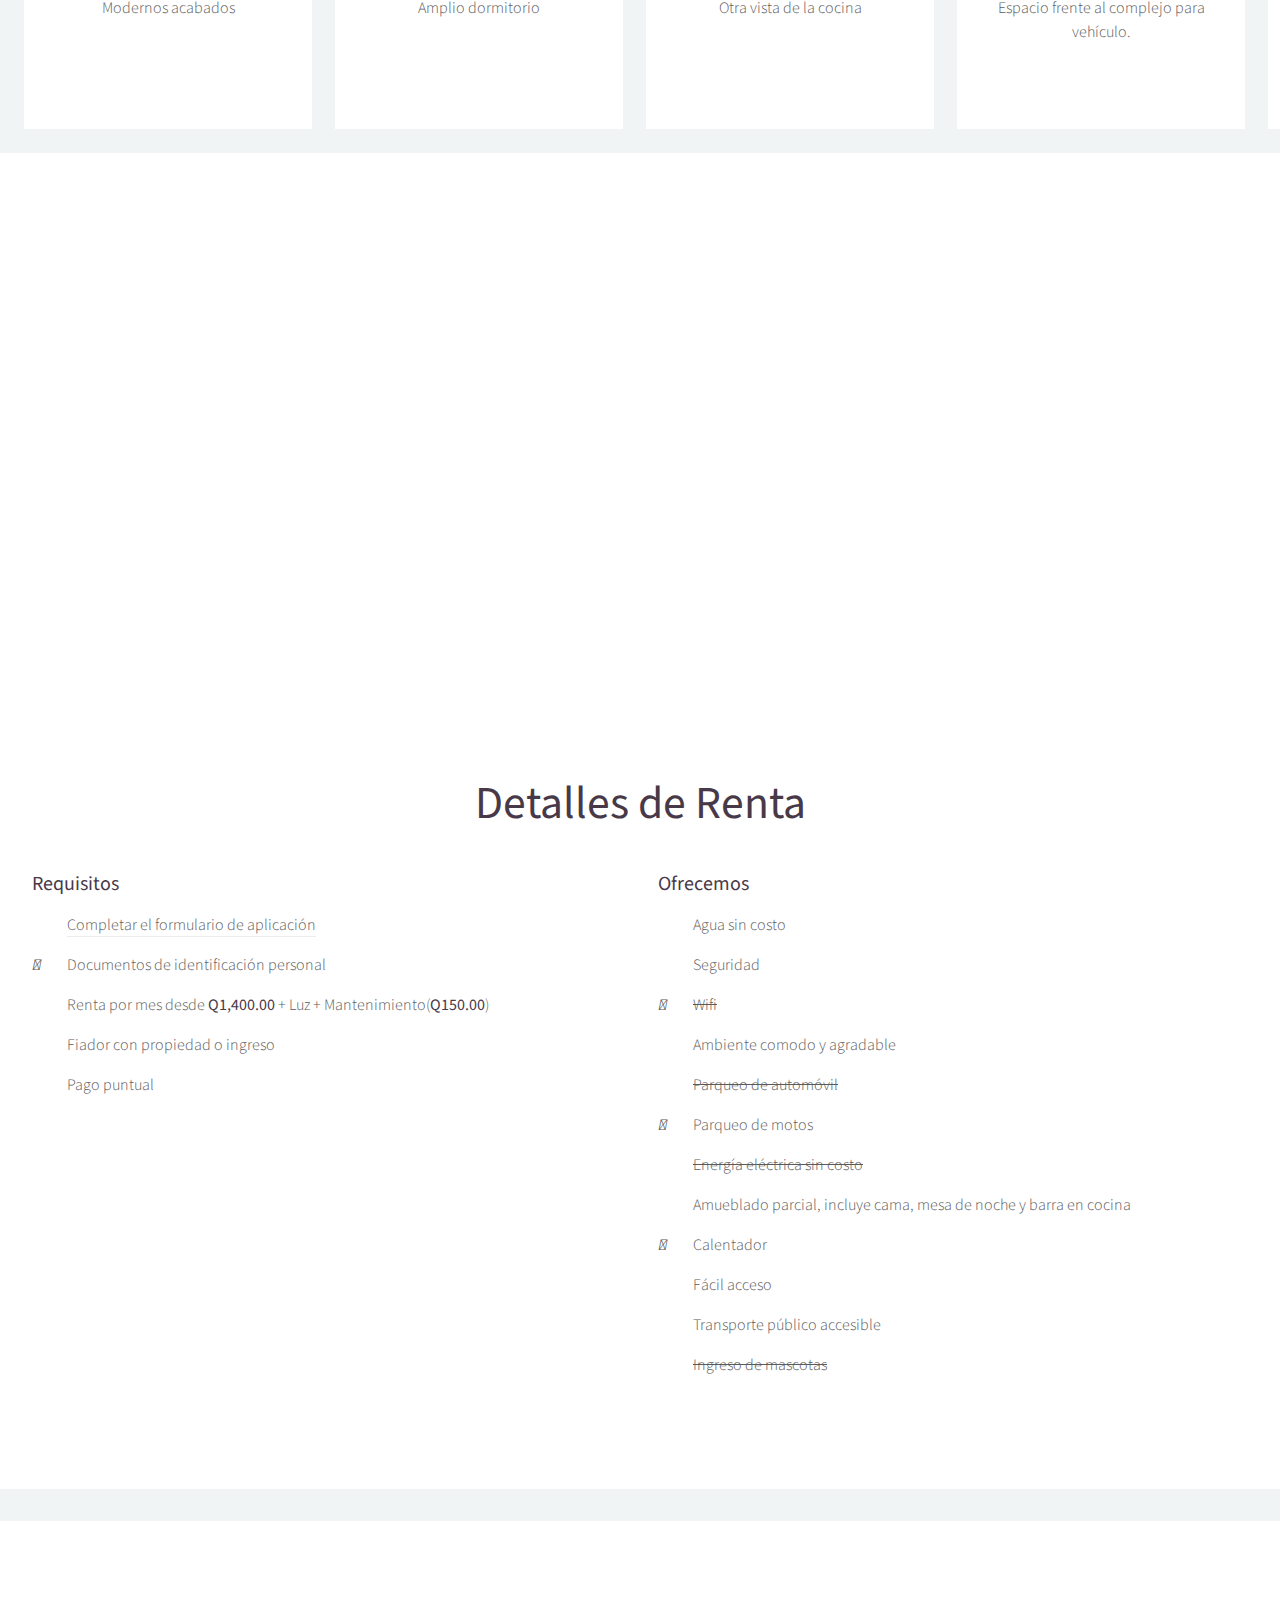
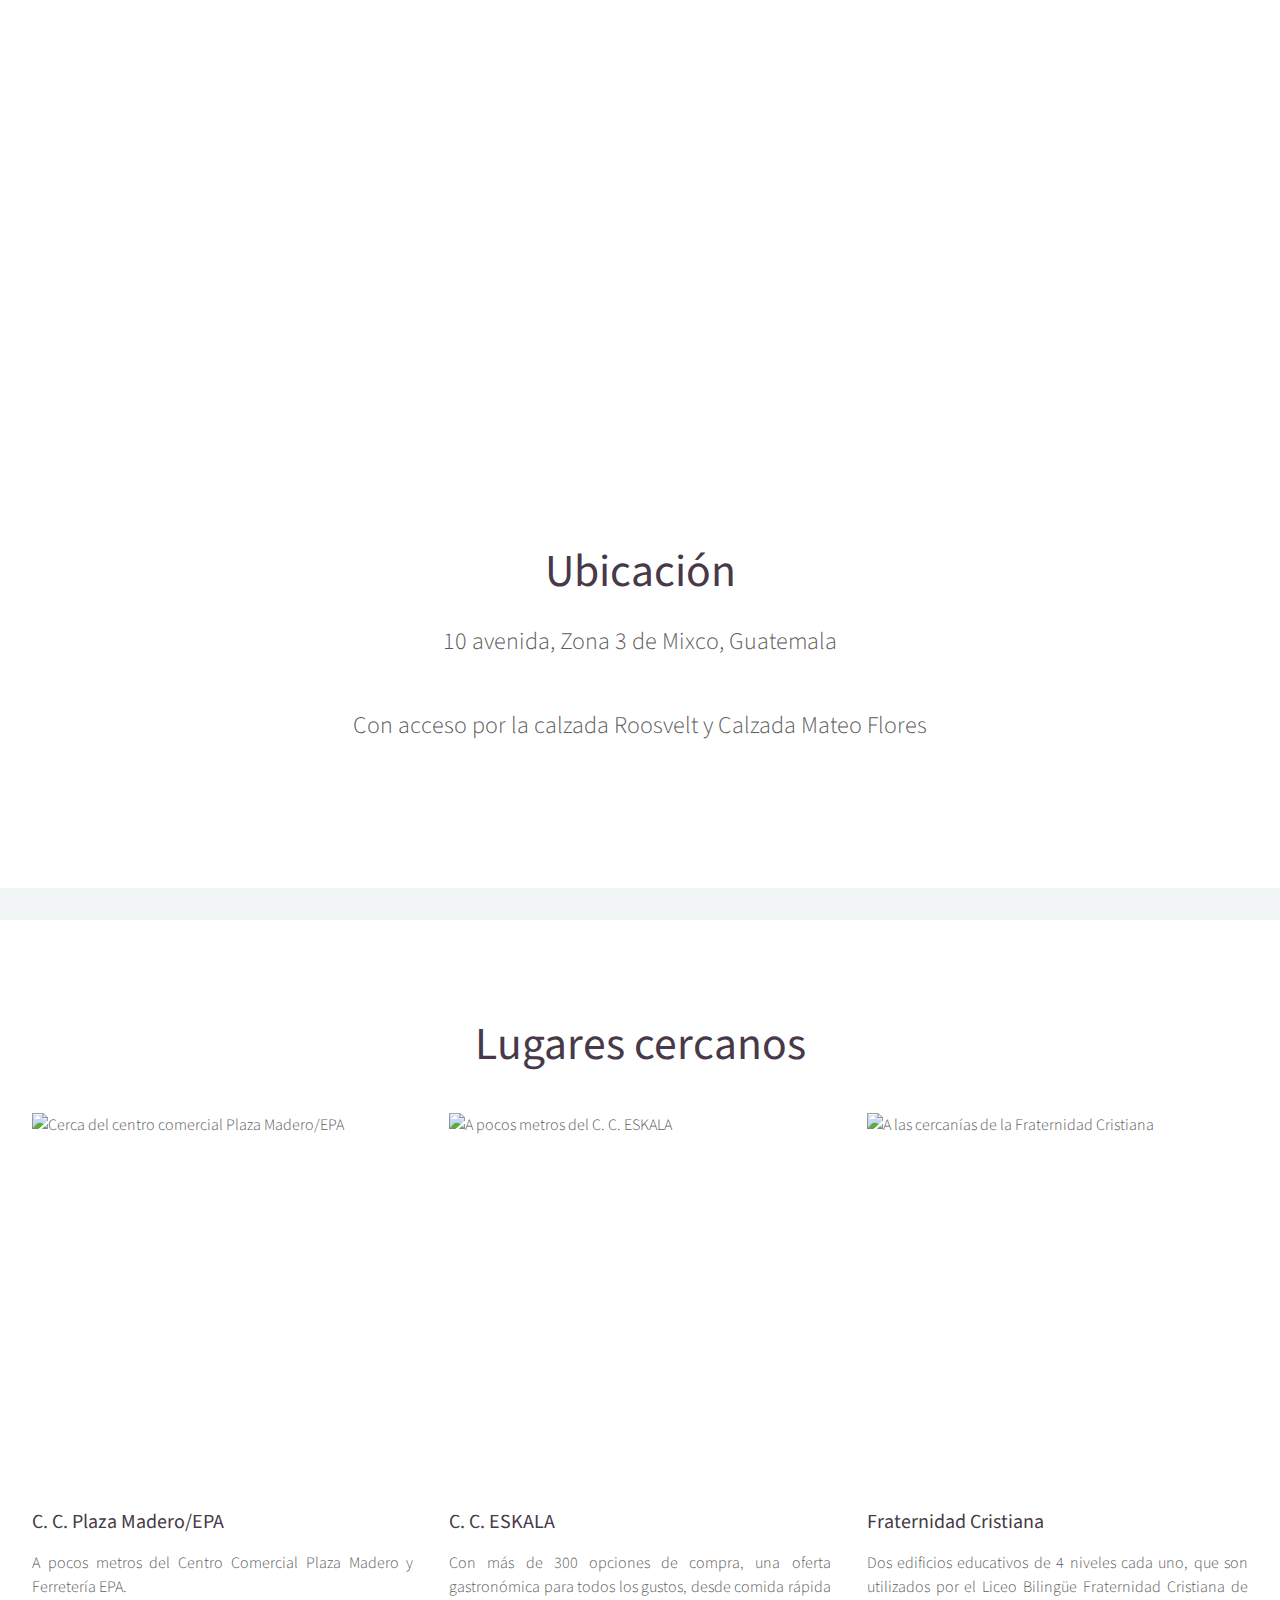
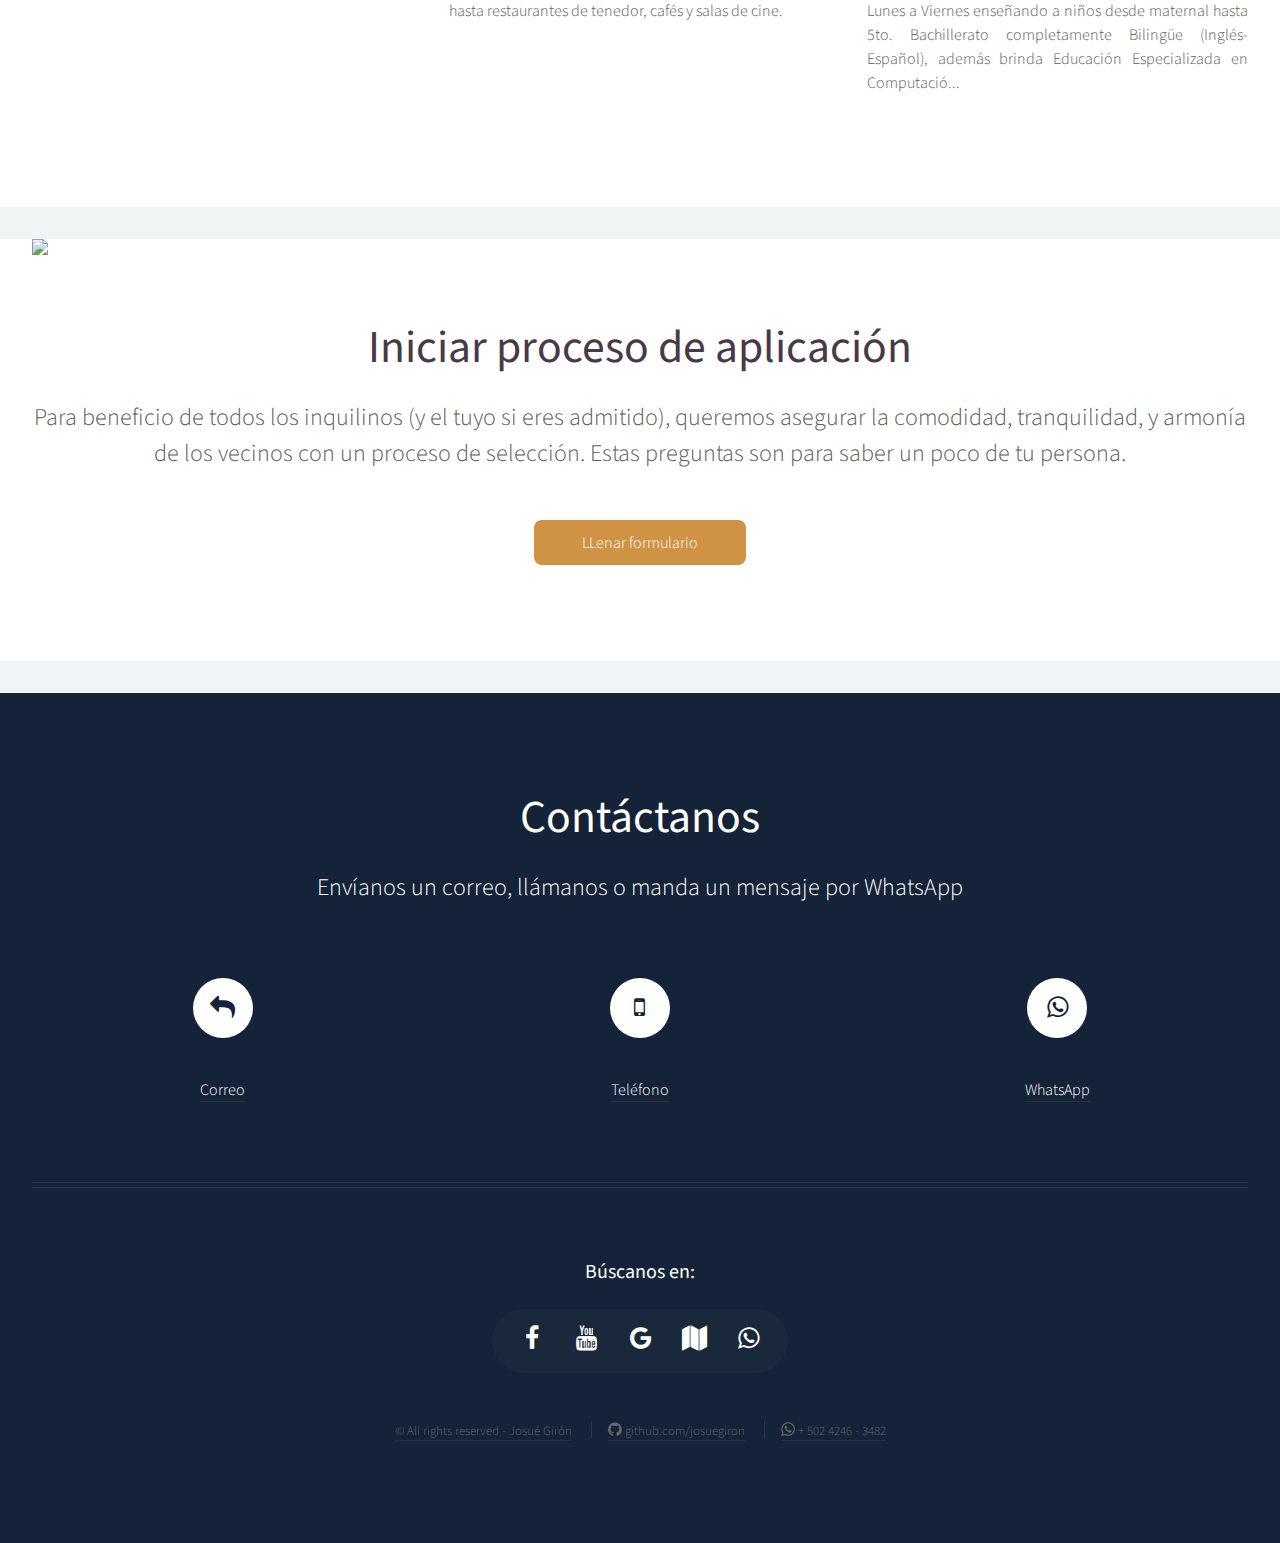
==== commit b289a39f: "Aplicar cambios en imagenes y textos" ====
--- a/index.html
+++ b/index.html
@@ -74,7 +74,7 @@
 			<header>
 				<h2>¡Bienvenid@ a tu futuro <strong>hogar</strong>!</h2>
 				<p>
-					Apartamentos en primero y segundo nivel con acceso privado, 2 ambientes, baño, y amueblado parcial.
+					Apartamentos de primer nivel, dos ambientes, baño privado, y estacionamiento frente al complejo.
 				</p>
 			</header>
 		</section>
@@ -84,33 +84,33 @@
 			<div class="reel">
 
 				<div class="article">
-					<a class="image featured"><img src="images/pic01.jpg" id="myImg" onclick="modal(this)" alt="Area de comedor/cocina Commodo" /></a>
-					<header>
-						<h3><a>Area de comedor/cocina Commodo </a></h3>
-					</header>
-					<p>Modernos acabados de cemento liso</p>
-
-				</div>
-
-				<div class="article">
-					<a class="image featured"><img src="images/pic02.jpg" id="myImg" onclick="modal(this)" alt="Vista a la 16 avenida" /></a>
-					<header>
-						<h3><a>Vista a la 16 avenida</a></h3>
+					<a class="image featured"><img src="images/pic01.jpg" id="myImg" onclick="modal(this)" alt="Area de comedor/cocina cómodo" /></a>
+					<header>
+						<h3><a>Area de comedor/cocina cómodo </a></h3>
+					</header>
+					<p>Modernos acabados</p>
+
+				</div>
+
+				<div class="article">
+					<a class="image featured"><img src="images/pic02.jpg" id="myImg" onclick="modal(this)" alt="Dormitorio" /></a>
+					<header>
+						<h3><a>Amplio dormitorio</a></h3>
 						<br>
 					</header>
-					<p>Vista desde el segundo nivel hacia la 16av.</p>
+					<p>Amplio dormitorio</p>
 				</div>
 
 				<div class="article">
 					<a class="image featured"><img src="images/pic03.jpg" id="myImg" onclick="modal(this)" alt="Amueblado parcial" /></a>
 					<header>
-						<h3><a>Amueblado parcial</a></h3>
-					</header>
-					<p>Amueblado parcial en todos los apartamentos</p>
-				</div>
-
-				<div class="article">
-					<a class="image featured"><img src="images/pic04.jpg" id="myImg" onclick="modal(this)" alt="Parqueo enfrente" /></a>
+						<h3><a>Otra vista de la cocina</a></h3>
+					</header>
+					<p>Otra vista de la cocina</p>
+				</div>
+
+				<div class="article">
+					<a class="image featured"><img src="images/pic05.jpg" id="myImg" onclick="modal(this)" alt="Parqueo enfrente" /></a>
 					<header>
 						<h3><a>Parqueo enfrente</a></h3>
 					</header>
@@ -118,7 +118,7 @@
 				</div>
 
 				<div class="article">
-					<a class="image featured"><img src="images/pic05.jpg" id="myImg" onclick="modal(this)" alt="Lavamanos moderno" /></a>
+					<a class="image featured"><img src="images/pic04.jpg" id="myImg" onclick="modal(this)" alt="Lavamanos moderno" /></a>
 					<header>
 						<h3><a>Lavamanos moderno</a></h3>
 					</header>
@@ -136,46 +136,46 @@
 				<div class="article">
 					<a class="image featured"><img src="images/pic07.jpg" id="myImg" onclick="modal(this)" alt="" /></a>
 					<header>
-						<h3><a>Comedor cocina del 201</a></h3>
-					</header>
-					<p>Area de cocina y comedor</p>
+						<h3><a>Otros accesorios del tocador</a></h3>
+					</header>
+					<p>Otros accesorios del tocador</p>
 				</div>
 
 				<div class="article">
 					<a class="image featured"><img src="images/pic08.jpg" id="myImg" onclick="modal(this)" alt="" /></a>
 					<header>
-						<h3><a>Acceso 2do Nivel</a></h3>
-					</header>
-					<p>Cuenta con doble puerta de ingreso.</p>
+						<h3><a>Lava platos</a></h3>
+					</header>
+					<p>Lavaplatos con acabados modernos de cemento liso</p>
 				</div>
 
 				<div class="article">
 					<a class="image featured"><img src="images/pic09.jpg" id="myImg" onclick="modal(this)" alt="Vista a la 16 avenida" /></a>
 					<header>
-						<h3><a>Vista a la 16 avenida</a></h3>
-					</header>
-					<p>Ventanal hacia 16 avenida</p>
+						<h3><a>Vista a la decima avenida</a></h3>
+					</header>
+					<p>Vista a la calle</p>
 				</div>
 				<div class="article">
 					<a class="image featured"><img src="images/pic10.jpg" id="myImg" onclick="modal(this)" alt="Dos ambientes" /></a>
 					<header>
-						<h3><a>Dos ambientes</a></h3>
-					</header>
-					<p>Vista de los dos ambientes de cada apartamento</p>
+						<h3><a>Cocina/comedor</a></h3>
+					</header>
+					<p>Vista de la cocina/comedor</p>
 				</div>
 				<div class="article">
 					<a class="image featured"><img src="images/pic11.jpg" id="myImg" onclick="modal(this)" alt="Cocina" /></a>
 					<header>
-						<h3><a>Cocina</a></h3>
-					</header>
-					<p>Area diseñada para los utencilios y electrodomesticos de cocina</p>
+						<h3><a>Calzada Roosevelt</a></h3>
+					</header>
+					<p>Salida hacia la calzada Roosevelt</p>
 				</div>
 				<div class="article">
 					<a class="image featured"><img src="images/pic12.jpg" id="myImg" onclick="modal(this)" alt="Dormitorio" /></a>
 					<header>
-						<h3><a>Dormitorio</a></h3>
-					</header>
-					<p>Dormitorio con amueblado parcial</p>
+						<h3><a>Vista hacia la 10av.</a></h3>
+					</header>
+					<p>Vista hacia la décima avenida</p>
 				</div>
 			</div>
 		</section>
@@ -203,12 +203,8 @@
 							<div class="desc">Documentos de identificación personal</div>
 						</div>
 						<div class="service">
-							<div class="ico"><i class="fas fa-money-check-alt"></i></div>
-							<div class="desc">Deposito de <b>Q1,900.00</b></div>
-						</div>
-						<div class="service">
 							<div class="ico"><i class="far fa-money-bill-alt"></i></div>
-							<div class="desc">Renta por mes <b>Q1,900.00</b> + Luz + Mantenimiento(<b>Q150.00</b>)</div>
+							<div class="desc">Renta por mes desde <b>Q1,400.00</b> + Luz + Mantenimiento(<b>Q150.00</b>)</div>
 						</div>
 
 						<div class="service">
@@ -284,14 +280,13 @@
 		<div id="ubication" class="wrapper style2">
 			<section id="features" class="container special">
 				<a href="#" class="image featured">
-					<iframe src="https://www.google.com/maps/embed?pb=!1m14!1m8!1m3!1d15442.650821524017!2d-90.5492467!3d14.6182804!3m2!1i1024!2i768!4f13.1!3m3!1m2!1s0x0%3A0xf1daae7b6da19e88!2sApartamentos+Carabanchel+573!5e0!3m2!1ses!2sgt!4v1542049871146"
-					 width="100%" height="551" frameborder="0" onclick="modalMap(this)"> </iframe>
+					<iframe src="https://www.google.com/maps/embed?pb=!1m18!1m12!1m3!1d965.0942526971124!2d-90.5780193708178!3d14.634527799361308!2m3!1f0!2f0!3f0!3m2!1i1024!2i768!4f13.1!3m3!1m2!1s0x0%3A0x0!2zMTTCsDM4JzA0LjMiTiA5MMKwMzQnMzguOSJX!5e0!3m2!1ses!2sgt!4v1564470993628!5m2!1ses!2sgt" width="100%" height="551" frameborder="0" onclick="modalMap(this)"> </iframe>
 				</a>
 
 				<header>
 					<h2><a href="https://goo.gl/maps/24VvrWsxPc62" target="_blank">Ubicación</a></h2>
-					<p>16 avenida 5-73 Zona 11, Ciudad Guatemala</p>
-					<p>Con acceso por la calzada Roosvelt, calzada Aguilar Batres, y el Anillo Periférico</p>
+					<p>10 avenida, Zona 3 de Mixco, Guatemala</p>
+					<p>Con acceso por la calzada Roosvelt y Calzada Mateo Flores</p>
 				</header>
 			</section>
 		</div>
@@ -307,19 +302,18 @@
 				</header>
 				<div class="row">
 					<article class="col-4 col-12-mobile special">
-						<a class="image featured"><img src="images/cum.jpg" id="myImg" onclick="modal(this)" alt="Cerca del Centro Meropolitando Universitario" /></a>
-						<header>
-							<h3><a>Centro Metropolitando Universitario</a></h3>
+						<a class="image featured"><img src="images/epa.jpg" id="myImg" onclick="modal(this)" alt="Cerca del centro comercial Plaza Madero/EPA" /></a>
+						<header>
+							<h3><a>C. C. Plaza Madero/EPA</a></h3>
 						</header>
 						<p>
-							A pocos metros del Centro Metropolitano Universitario(CUM) de la Universidad San Carlos, ideal para estudiantes
-							de Psicología y Medicina.
+							A pocos metros del Centro Comercial Plaza Madero y Ferretería EPA.
 						</p>
 					</article>
 					<article class="col-4 col-12-mobile special">
-						<a class="image featured"><img src="images/mira.jpg" id="myImg" onclick="modal(this)" alt="A pocos metros del C. C. Miraflores" /></a>
-						<header>
-							<h3><a>C. C. Miraflores</a></h3>
+						<a class="image featured"><img src="images/eskala.jpg" id="myImg" onclick="modal(this)" alt="A pocos metros del C. C. ESKALA" /></a>
+						<header>
+							<h3><a>C. C. ESKALA</a></h3>
 						</header>
 						<p>
 							Con más de 300 opciones de compra, una oferta gastronómica para todos los gustos, desde comida rápida hasta
@@ -327,14 +321,12 @@
 						</p>
 					</article>
 					<article class="col-4 col-12-mobile special">
-						<a class="image featured"><img src="images/trans.jpg" id="myImg" onclick="modal(this)" alt="Con acceso al transporte publico Transmetro" /></a>
-						<header>
-							<h3><a>Transmetro</a></h3>
+						<a class="image featured"><img src="images/frater.jpg" id="myImg" onclick="modal(this)" alt="A las cercanías de la Fraternidad Cristiana" /></a>
+						<header>
+							<h3><a>Fraternidad Cristiana</a></h3>
 						</header>
 						<p>
-							El Transmetro es un sistema de transporte público de tipo autobús de tránsito rápido. Puedes tomarlo en la
-							parada
-							Mariscal ubicada en la calzada Aguilar Batres y próximamente en el Anillo Periferico.
+							Dos edificios educativos de 4 niveles cada uno, que son utilizados por el Liceo Bilingüe Fraternidad Cristiana de Lunes a Viernes enseñando a niños desde maternal hasta 5to. Bachillerato completamente Bilingüe (Inglés-Español), además brinda Educación Especializada en Computació...
 						</p>
 					</article>
 				</div>
@@ -345,7 +337,7 @@
 		<!-- Aplication -->
 		<div id="aplication" class="wrapper style2">
 			<section id="features" class="container special">
-				<a class="image featured" title="Atardecer desde Apartamentos Roosevelt...">
+				<a class="image featured" title="Ciudad capital...">
 					<img src="images/aplicar.jpg" width="100%" height="auto">
 				</a>
 
--- a/assets/css/modal.css
+++ b/assets/css/modal.css
@@ -2,7 +2,7 @@
     cursor: pointer;
     transition: 0.3s;
     width: 100%;
-    height: 100%;
+    height: 250pt;
 }
 
 #myImg:hover {opacity: 0.7;}
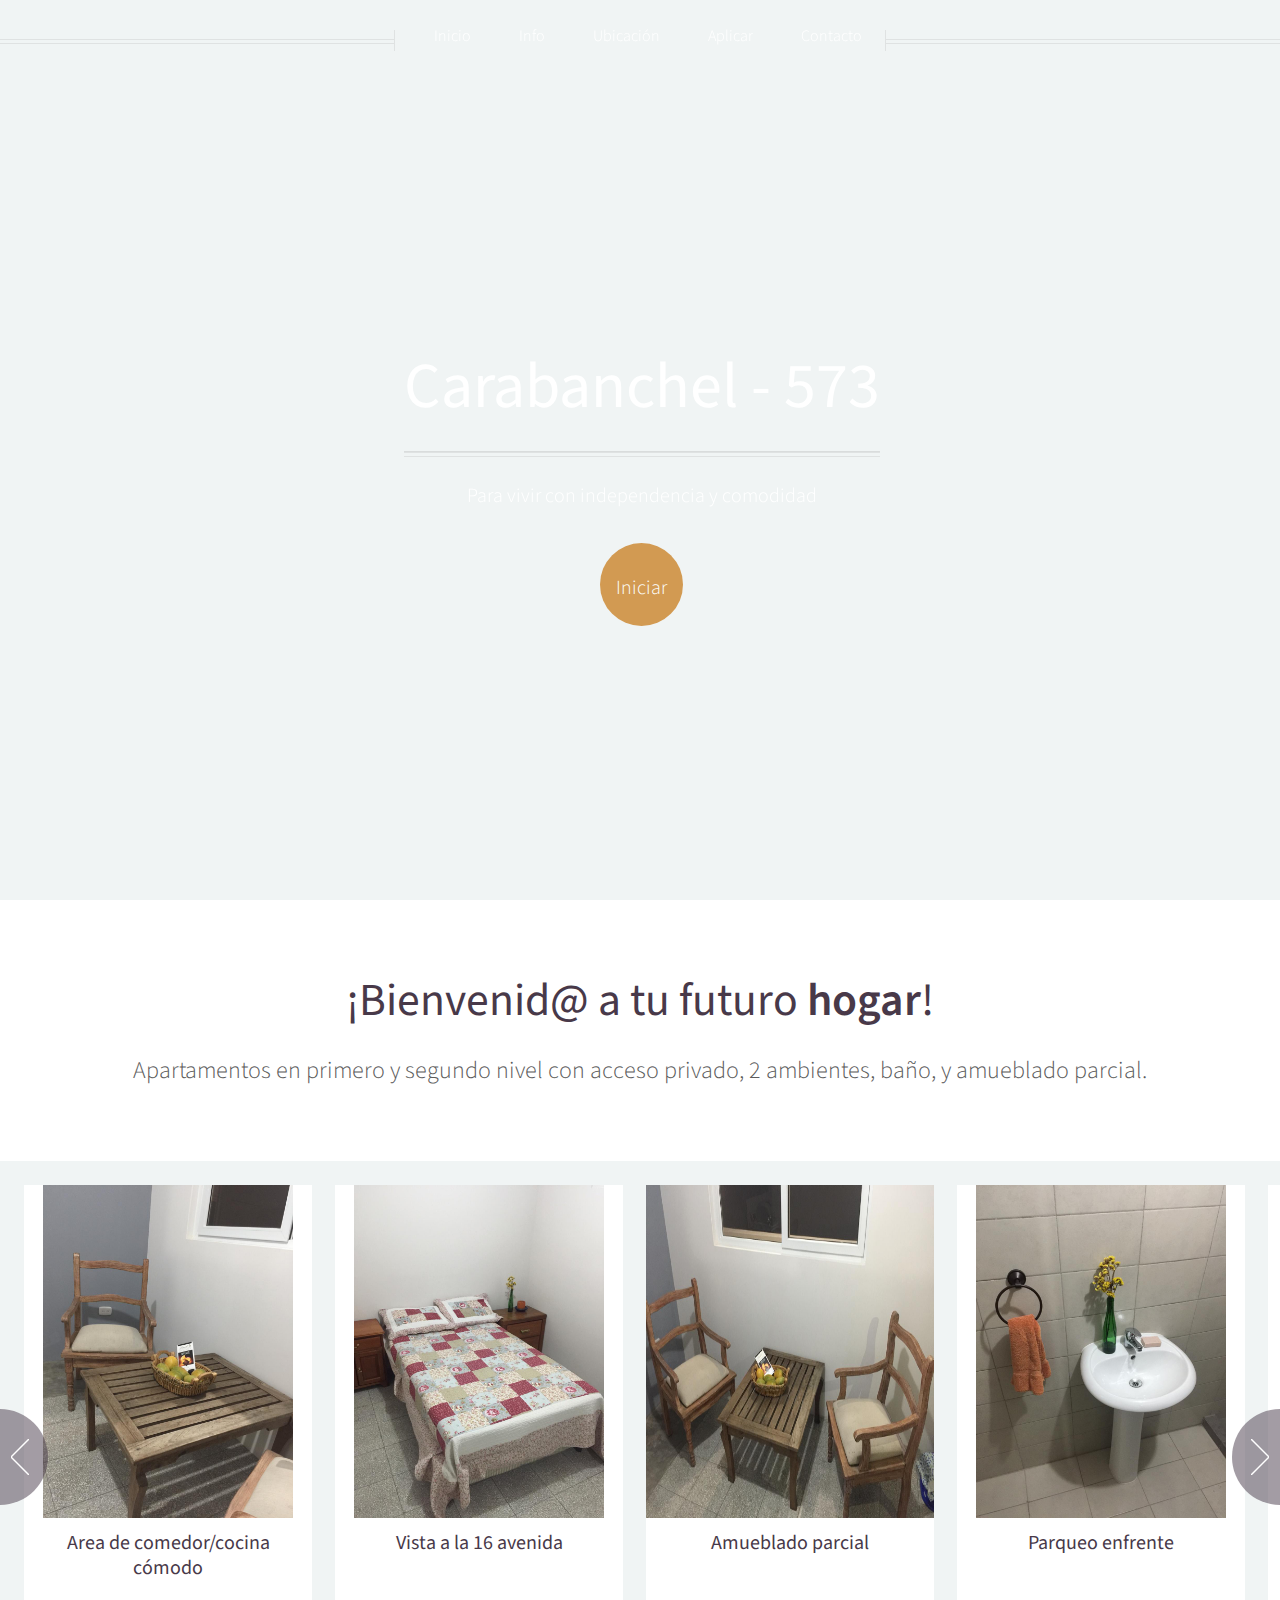
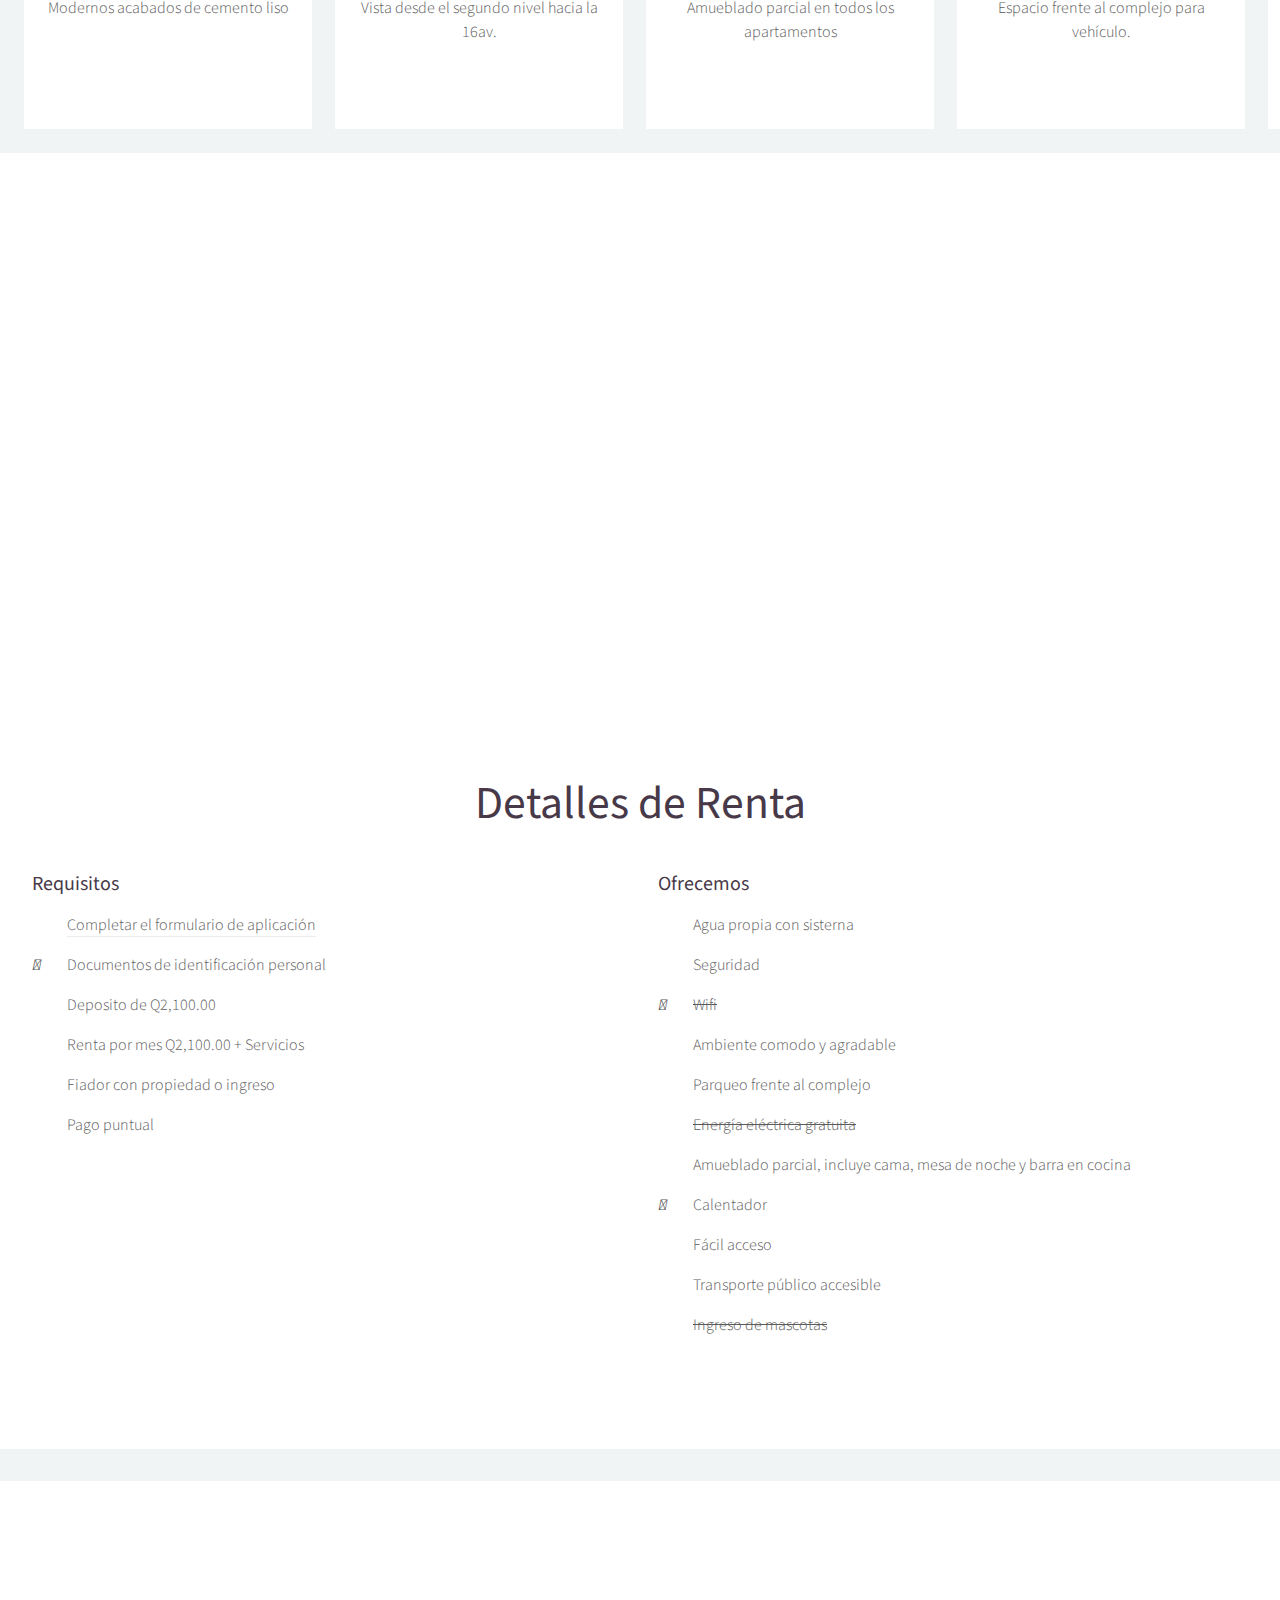
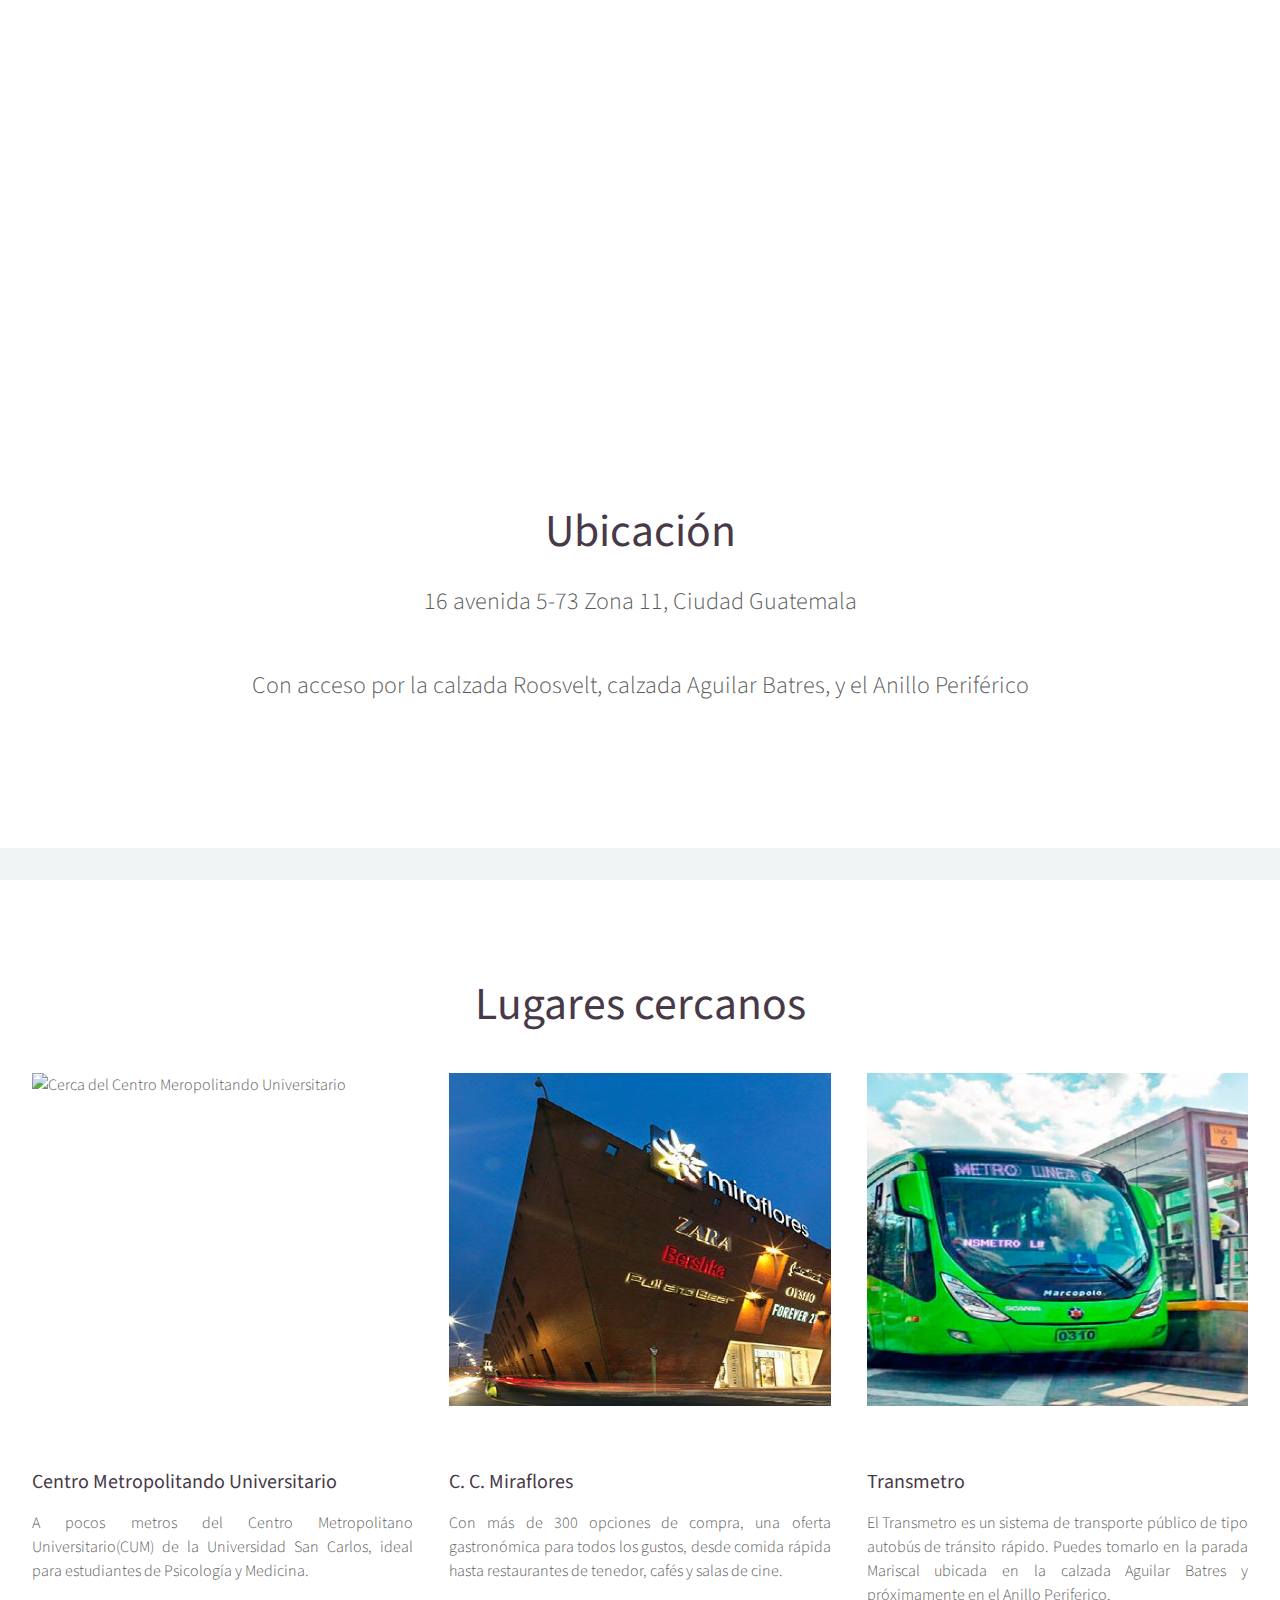
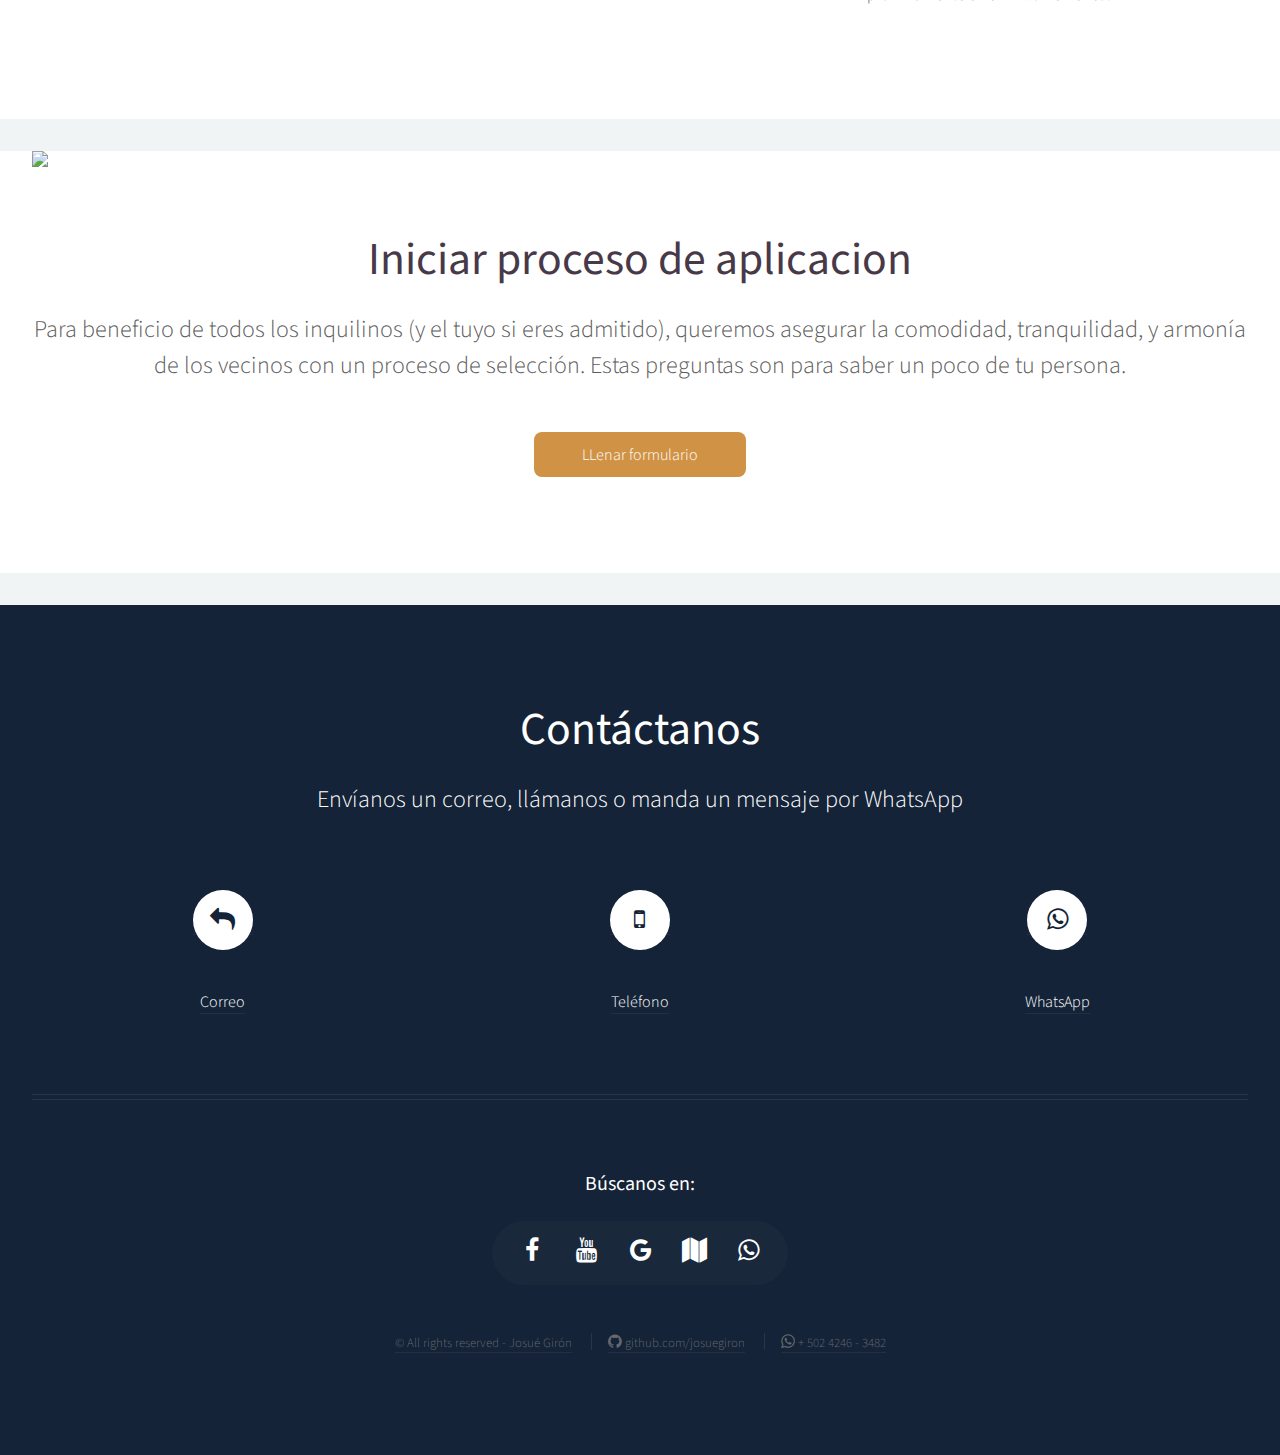
==== commit b623aaac: "correcciones ortográficas" ====
--- a/index.html
+++ b/index.html
@@ -1,35 +1,34 @@
 <!DOCTYPE HTML>
 <!--
-	Apartamentos Roosevelt
+	Carabanchel 573
 -->
 <html>
 
 <head>
-	<title>Apartamentos Roosevelt</title>
+	<title>Carabanchel 573</title>
 	<meta charset="utf-8">
 	<meta name="viewport" content="width=device-width, initial-scale=1, user-scalable=no" />
 
 	<!--Para que el buscador encuentre tu descripion-->
 	<meta name="description" content="¡Bienvenid@ a tu futuro hogar!
-	Apartamentos Roosevelt es un complejo de apartamentos modernos, cómodos, e independientes. Con vista a los árboles, 2 ambientes, terraza y una comunidad de vecinos selecta.
+	Carabanchel 573 es un complejo de apartamentos modernos, cómodos, e independientes. Con vista a los árboles, 2 ambientes, terraza y una comunidad de vecinos selecta.
 	Cerca de Burger King Roosvelt, acceso por Periferico, Aguilar Batres y Roosvelt. A 4 min de centro comercial miraflores y majadas. También cerca de Universidad San Carlos.
 	Ideal para profesionales o parejas jóvenes. Para poder ser aceptado en éste selecto complejo debes de llenar una aplicación. Escríbenos tu teléfono y tu correo para que te la enviemos.
 	Apartamentos en primero y segundo nivel con acceso privado, 2 ambientes, baño, y amueblado parcial.
-	Carabanchel573, Apartamentos Roosevelt, carabanchel, Carabanchel, calle Carabanchel, apartamentos, apartamentos comodos, centricos en guatemala, apartamentos comodos en guatemala, apartamentos en guatemala, apartamentos, lugares para vivir, parqueo, guatemala, guatemala carabanchel, apartamentos carabanchel, apartamentos en guatemala, guatemala apartamentos, apartamentos en zona 11, zona 11 apartamentos, apartamentos, apartamentos cerca de miraflores, miraflores, apartamentos cerca de la calzada roosevelt, roosevelt">
+	Carabanchel573, carabanchel 573, carabanchel, Carabanchel, calle Carabanchel, apartamentos, apartamentos comodos, centricos en guatemala, apartamentos comodos en guatemala, apartamentos en guatemala, apartamentos, lugares para vivir, parqueo, guatemala, guatemala carabanchel, apartamentos carabanchel, apartamentos en guatemala, guatemala apartamentos, apartamentos en zona 11, zona 11 apartamentos, apartamentos, apartamentos cerca de miraflores, miraflores, apartamentos cerca de la calzada roosevelt, roosevelt">
 	<!--Para buscadores-->
 	<meta name="keywords" content="¡Bienvenid@ a tu futuro hogar!
-	Carabanchel573, Apartamentos Roosevelt, carabanchel, Carabanchel, calle Carabanchel, apartamentos, apartamentos comodos, centricos en guatemala, apartamentos comodos en guatemala, apartamentos en guatemala, apartamentos, lugares para vivir, parqueo, guatemala, guatemala carabanchel, apartamentos carabanchel, apartamentos en guatemala, guatemala apartamentos, apartamentos en zona 11, zona 11 apartamentos, apartamentos, apartamentos cerca de miraflores, miraflores, apartamentos cerca de la calzada roosevelt, roosevelt
-	Apartamentos Roosevelt es un complejo de apartamentos modernos, cómodos, e independientes. Con vista a los árboles, 2 ambientes, terraza y una comunidad de vecinos selecta.
+	Carabanchel 573 es un complejo de apartamentos modernos, cómodos, e independientes. Con vista a los árboles, 2 ambientes, terraza y una comunidad de vecinos selecta.
 	Cerca de Burger King Roosvelt, acceso por Periferico, Aguilar Batres y Roosvelt. A 4 min de centro comercial miraflores y majadas. También cerca de Universidad San Carlos.
 	Ideal para profesionales o parejas jóvenes. Para poder ser aceptado en éste selecto complejo debes de llenar una aplicación. Escríbenos tu teléfono y tu correo para que te la enviemos.
 	Apartamentos en primero y segundo nivel con acceso privado, 2 ambientes, baño, y amueblado parcial.
-	Carabanchel573, Apartamentos Roosevelt, carabanchel, Carabanchel, calle Carabanchel, apartamentos, apartamentos comodos, centricos en guatemala, apartamentos comodos en guatemala, apartamentos en guatemala, apartamentos, lugares para vivir, parqueo, guatemala, guatemala carabanchel, apartamentos carabanchel, apartamentos en guatemala, guatemala apartamentos, apartamentos en zona 11, zona 11 apartamentos, apartamentos, apartamentos cerca de miraflores, miraflores, apartamentos cerca de la calzada roosevelt, roosevelt">
+	Carabanchel573, carabanchel 573, carabanchel, Carabanchel, calle Carabanchel, apartamentos, apartamentos comodos, centricos en guatemala, apartamentos comodos en guatemala, apartamentos en guatemala, apartamentos, lugares para vivir, parqueo, guatemala, guatemala carabanchel, apartamentos carabanchel, apartamentos en guatemala, guatemala apartamentos, apartamentos en zona 11, zona 11 apartamentos, apartamentos, apartamentos cerca de miraflores, miraflores, apartamentos cerca de la calzada roosevelt, roosevelt">
 
 	<link rel="stylesheet" href="assets/css/modal.css" />
 	<link rel="stylesheet" href="assets/css/fonts.css">
 	<link rel="stylesheet" href="assets/css/canvas.css" />
 	<link rel="stylesheet" href="assets/css/main.css" />
-	<link rel="stylesheet" href="https://cdn.linearicons.com/free/1.0.0/icon-font.min.css"><!-- Iconos lineales -->
+	<link rel="stylesheet" href="https://cdn.linearicons.com/free/1.0.0/icon-font.min.css">
 	<link rel="stylesheet" href="https://use.fontawesome.com/releases/v5.5.0/css/all.css" integrity="sha384-B4dIYHKNBt8Bc12p+WXckhzcICo0wtJAoU8YZTY5qE0Id1GSseTk6S+L3BlXeVIU"
 	 crossorigin="anonymous">
 	<noscript>
@@ -38,7 +37,6 @@
 
 <body class="homepage is-preload">
 	<span class="ir-arriba icon-arrow-up2" title="¡Ir Arriba!"></span>
-	<span class="ad" title="¡Ir a Apartamentos Carabanchel 573!" onclick="window.location.href='https://www.aptsgt.com/carabanchel573/'" >¡Ir a Apartamentos Carabanchel 573!</span>
 	<div id="page-wrapper">
 
 		<!-- Header -->
@@ -46,7 +44,7 @@
 			<!-- Inner -->
 			<div class="inner">
 				<header>
-					<h1><a href="index.html" id="logo">Roosevelt</a></h1>
+					<h1><a href="index.html" id="logo">Carabanchel - 573</a></h1>
 					<hr />
 					<p>Para vivir con independencia y comodidad</p>
 				</header>
@@ -74,7 +72,7 @@
 			<header>
 				<h2>¡Bienvenid@ a tu futuro <strong>hogar</strong>!</h2>
 				<p>
-					Apartamentos de primer nivel, dos ambientes, baño privado, y estacionamiento frente al complejo.
+					Apartamentos en primero y segundo nivel con acceso privado, 2 ambientes, baño, y amueblado parcial.
 				</p>
 			</header>
 		</section>
@@ -88,29 +86,29 @@
 					<header>
 						<h3><a>Area de comedor/cocina cómodo </a></h3>
 					</header>
-					<p>Modernos acabados</p>
-
-				</div>
-
-				<div class="article">
-					<a class="image featured"><img src="images/pic02.jpg" id="myImg" onclick="modal(this)" alt="Dormitorio" /></a>
-					<header>
-						<h3><a>Amplio dormitorio</a></h3>
+					<p>Modernos acabados de cemento liso</p>
+
+				</div>
+
+				<div class="article">
+					<a class="image featured"><img src="images/pic02.jpg" id="myImg" onclick="modal(this)" alt="Vista a la 16 avenida" /></a>
+					<header>
+						<h3><a>Vista a la 16 avenida</a></h3>
 						<br>
 					</header>
-					<p>Amplio dormitorio</p>
+					<p>Vista desde el segundo nivel hacia la 16av.</p>
 				</div>
 
 				<div class="article">
 					<a class="image featured"><img src="images/pic03.jpg" id="myImg" onclick="modal(this)" alt="Amueblado parcial" /></a>
 					<header>
-						<h3><a>Otra vista de la cocina</a></h3>
-					</header>
-					<p>Otra vista de la cocina</p>
-				</div>
-
-				<div class="article">
-					<a class="image featured"><img src="images/pic05.jpg" id="myImg" onclick="modal(this)" alt="Parqueo enfrente" /></a>
+						<h3><a>Amueblado parcial</a></h3>
+					</header>
+					<p>Amueblado parcial en todos los apartamentos</p>
+				</div>
+
+				<div class="article">
+					<a class="image featured"><img src="images/pic04.jpg" id="myImg" onclick="modal(this)" alt="Parqueo enfrente" /></a>
 					<header>
 						<h3><a>Parqueo enfrente</a></h3>
 					</header>
@@ -118,7 +116,7 @@
 				</div>
 
 				<div class="article">
-					<a class="image featured"><img src="images/pic04.jpg" id="myImg" onclick="modal(this)" alt="Lavamanos moderno" /></a>
+					<a class="image featured"><img src="images/pic05.jpg" id="myImg" onclick="modal(this)" alt="Lavamanos moderno" /></a>
 					<header>
 						<h3><a>Lavamanos moderno</a></h3>
 					</header>
@@ -136,46 +134,46 @@
 				<div class="article">
 					<a class="image featured"><img src="images/pic07.jpg" id="myImg" onclick="modal(this)" alt="" /></a>
 					<header>
-						<h3><a>Otros accesorios del tocador</a></h3>
-					</header>
-					<p>Otros accesorios del tocador</p>
+						<h3><a>Comedor cocina del 201</a></h3>
+					</header>
+					<p>Area de cocina y comedor</p>
 				</div>
 
 				<div class="article">
 					<a class="image featured"><img src="images/pic08.jpg" id="myImg" onclick="modal(this)" alt="" /></a>
 					<header>
-						<h3><a>Lava platos</a></h3>
-					</header>
-					<p>Lavaplatos con acabados modernos de cemento liso</p>
+						<h3><a>Acceso 2do Nivel</a></h3>
+					</header>
+					<p>Cuenta con doble puerta de ingreso.</p>
 				</div>
 
 				<div class="article">
 					<a class="image featured"><img src="images/pic09.jpg" id="myImg" onclick="modal(this)" alt="Vista a la 16 avenida" /></a>
 					<header>
-						<h3><a>Vista a la decima avenida</a></h3>
-					</header>
-					<p>Vista a la calle</p>
+						<h3><a>Vista a la 16 avenida</a></h3>
+					</header>
+					<p>Ventanal hacia 16 avenida</p>
 				</div>
 				<div class="article">
 					<a class="image featured"><img src="images/pic10.jpg" id="myImg" onclick="modal(this)" alt="Dos ambientes" /></a>
 					<header>
-						<h3><a>Cocina/comedor</a></h3>
-					</header>
-					<p>Vista de la cocina/comedor</p>
+						<h3><a>Dos ambientes</a></h3>
+					</header>
+					<p>Vista de los dos ambientes de cada apartamento</p>
 				</div>
 				<div class="article">
 					<a class="image featured"><img src="images/pic11.jpg" id="myImg" onclick="modal(this)" alt="Cocina" /></a>
 					<header>
-						<h3><a>Calzada Roosevelt</a></h3>
-					</header>
-					<p>Salida hacia la calzada Roosevelt</p>
+						<h3><a>Cocina</a></h3>
+					</header>
+					<p>Area diseñada para los utencilios y electrodomesticos de cocina</p>
 				</div>
 				<div class="article">
 					<a class="image featured"><img src="images/pic12.jpg" id="myImg" onclick="modal(this)" alt="Dormitorio" /></a>
 					<header>
-						<h3><a>Vista hacia la 10av.</a></h3>
-					</header>
-					<p>Vista hacia la décima avenida</p>
+						<h3><a>Dormitorio</a></h3>
+					</header>
+					<p>Dormitorio con amueblado parcial</p>
 				</div>
 			</div>
 		</section>
@@ -203,8 +201,12 @@
 							<div class="desc">Documentos de identificación personal</div>
 						</div>
 						<div class="service">
+							<div class="ico"><i class="fas fa-money-check-alt"></i></div>
+							<div class="desc">Deposito de Q2,100.00</div>
+						</div>
+						<div class="service">
 							<div class="ico"><i class="far fa-money-bill-alt"></i></div>
-							<div class="desc">Renta por mes desde <b>Q1,400.00</b> + Luz + Mantenimiento(<b>Q150.00</b>)</div>
+							<div class="desc">Renta por mes Q2,100.00 + Servicios</div>
 						</div>
 
 						<div class="service">
@@ -222,7 +224,7 @@
 						</header>
 						<div class="service">
 							<div class="ico"><span class="lnr lnr-drop"></span></i></div>
-							<div class="desc">Agua sin costo</div>
+							<div class="desc">Agua propia con sisterna</div>
 						</div>
 
 						<div class="service">
@@ -239,15 +241,11 @@
 						</div>
 						<div class="service">
 							<div class="ico"><i class="fas fa-parking"></i></span></div>
-							<div class="desc"><del aria-hidden="true">Parqueo de automóvil</del></div>
-						</div>
-						<div class="service">
-							<div class="ico"><i class="fas fa-motorcycle"></i></span></div>
-							<div class="desc">Parqueo de motos</div>
+							<div class="desc">Parqueo frente al complejo</div>
 						</div>
 						<div class="service">
 							<div class="ico"><i class="far fa-lightbulb"></i></span></div>
-							<div class="desc"><del aria-hidden="true">Energía eléctrica sin costo</del></div>
+							<div class="desc"><del aria-hidden="true">Energía eléctrica gratuita</del></div>
 						</div>
 						<div class="service">
 							<div class="ico"><i class="fas fa-chair"></i></div>
@@ -280,13 +278,14 @@
 		<div id="ubication" class="wrapper style2">
 			<section id="features" class="container special">
 				<a href="#" class="image featured">
-					<iframe src="https://www.google.com/maps/embed?pb=!1m18!1m12!1m3!1d965.0942526971124!2d-90.5780193708178!3d14.634527799361308!2m3!1f0!2f0!3f0!3m2!1i1024!2i768!4f13.1!3m3!1m2!1s0x0%3A0x0!2zMTTCsDM4JzA0LjMiTiA5MMKwMzQnMzguOSJX!5e0!3m2!1ses!2sgt!4v1564470993628!5m2!1ses!2sgt" width="100%" height="551" frameborder="0" onclick="modalMap(this)"> </iframe>
+					<iframe src="https://www.google.com/maps/embed?pb=!1m14!1m8!1m3!1d15442.650821524017!2d-90.5492467!3d14.6182804!3m2!1i1024!2i768!4f13.1!3m3!1m2!1s0x0%3A0xf1daae7b6da19e88!2sApartamentos+Carabanchel+573!5e0!3m2!1ses!2sgt!4v1542049871146"
+					 width="100%" height="551" frameborder="0" onclick="modalMap(this)"> </iframe>
 				</a>
 
 				<header>
 					<h2><a href="https://goo.gl/maps/24VvrWsxPc62" target="_blank">Ubicación</a></h2>
-					<p>10 avenida, Zona 3 de Mixco, Guatemala</p>
-					<p>Con acceso por la calzada Roosvelt y Calzada Mateo Flores</p>
+					<p>16 avenida 5-73 Zona 11, Ciudad Guatemala</p>
+					<p>Con acceso por la calzada Roosvelt, calzada Aguilar Batres, y el Anillo Periférico</p>
 				</header>
 			</section>
 		</div>
@@ -302,18 +301,19 @@
 				</header>
 				<div class="row">
 					<article class="col-4 col-12-mobile special">
-						<a class="image featured"><img src="images/epa.jpg" id="myImg" onclick="modal(this)" alt="Cerca del centro comercial Plaza Madero/EPA" /></a>
-						<header>
-							<h3><a>C. C. Plaza Madero/EPA</a></h3>
+						<a class="image featured"><img src="images/cum.jpg" id="myImg" onclick="modal(this)" alt="Cerca del Centro Meropolitando Universitario" /></a>
+						<header>
+							<h3><a>Centro Metropolitando Universitario</a></h3>
 						</header>
 						<p>
-							A pocos metros del Centro Comercial Plaza Madero y Ferretería EPA.
+							A pocos metros del Centro Metropolitano Universitario(CUM) de la Universidad San Carlos, ideal para estudiantes
+							de Psicología y Medicina.
 						</p>
 					</article>
 					<article class="col-4 col-12-mobile special">
-						<a class="image featured"><img src="images/eskala.jpg" id="myImg" onclick="modal(this)" alt="A pocos metros del C. C. ESKALA" /></a>
-						<header>
-							<h3><a>C. C. ESKALA</a></h3>
+						<a class="image featured"><img src="images/mira.jpg" id="myImg" onclick="modal(this)" alt="A pocos metros del C. C. Miraflores" /></a>
+						<header>
+							<h3><a>C. C. Miraflores</a></h3>
 						</header>
 						<p>
 							Con más de 300 opciones de compra, una oferta gastronómica para todos los gustos, desde comida rápida hasta
@@ -321,12 +321,14 @@
 						</p>
 					</article>
 					<article class="col-4 col-12-mobile special">
-						<a class="image featured"><img src="images/frater.jpg" id="myImg" onclick="modal(this)" alt="A las cercanías de la Fraternidad Cristiana" /></a>
-						<header>
-							<h3><a>Fraternidad Cristiana</a></h3>
+						<a class="image featured"><img src="images/trans.jpg" id="myImg" onclick="modal(this)" alt="Con acceso al transporte publico Transmetro" /></a>
+						<header>
+							<h3><a>Transmetro</a></h3>
 						</header>
 						<p>
-							Dos edificios educativos de 4 niveles cada uno, que son utilizados por el Liceo Bilingüe Fraternidad Cristiana de Lunes a Viernes enseñando a niños desde maternal hasta 5to. Bachillerato completamente Bilingüe (Inglés-Español), además brinda Educación Especializada en Computació...
+							El Transmetro es un sistema de transporte público de tipo autobús de tránsito rápido. Puedes tomarlo en la
+							parada
+							Mariscal ubicada en la calzada Aguilar Batres y próximamente en el Anillo Periferico.
 						</p>
 					</article>
 				</div>
@@ -337,12 +339,12 @@
 		<!-- Aplication -->
 		<div id="aplication" class="wrapper style2">
 			<section id="features" class="container special">
-				<a class="image featured" title="Ciudad capital...">
+				<a class="image featured" title="Atardecer desde Carabanchel 573...">
 					<img src="images/aplicar.jpg" width="100%" height="auto">
 				</a>
 
 				<header>
-					<h2>Iniciar proceso de aplicación</h2>
+					<h2>Iniciar proceso de aplicacion</h2>
 				</header>
 				<header>
 					<p>
@@ -447,7 +449,7 @@
 
 
 	<!-- Canvas effect -->
-	<img class="canvas" src="images/header.png">
+	<img class="canvas" src="images/prueba.jpg">
 
 
 	<!-- The Modal -->
@@ -517,10 +519,8 @@
 			$(window).scroll(function () {
 				if ($(this).scrollTop() > 0) {
 					$('.ir-arriba').slideDown(300);
-					$('.ad').slideUp(500);
 				} else {
 					$('.ir-arriba').slideUp(300);
-					$('.ad').slideDown(500);
 				};
 			});
 
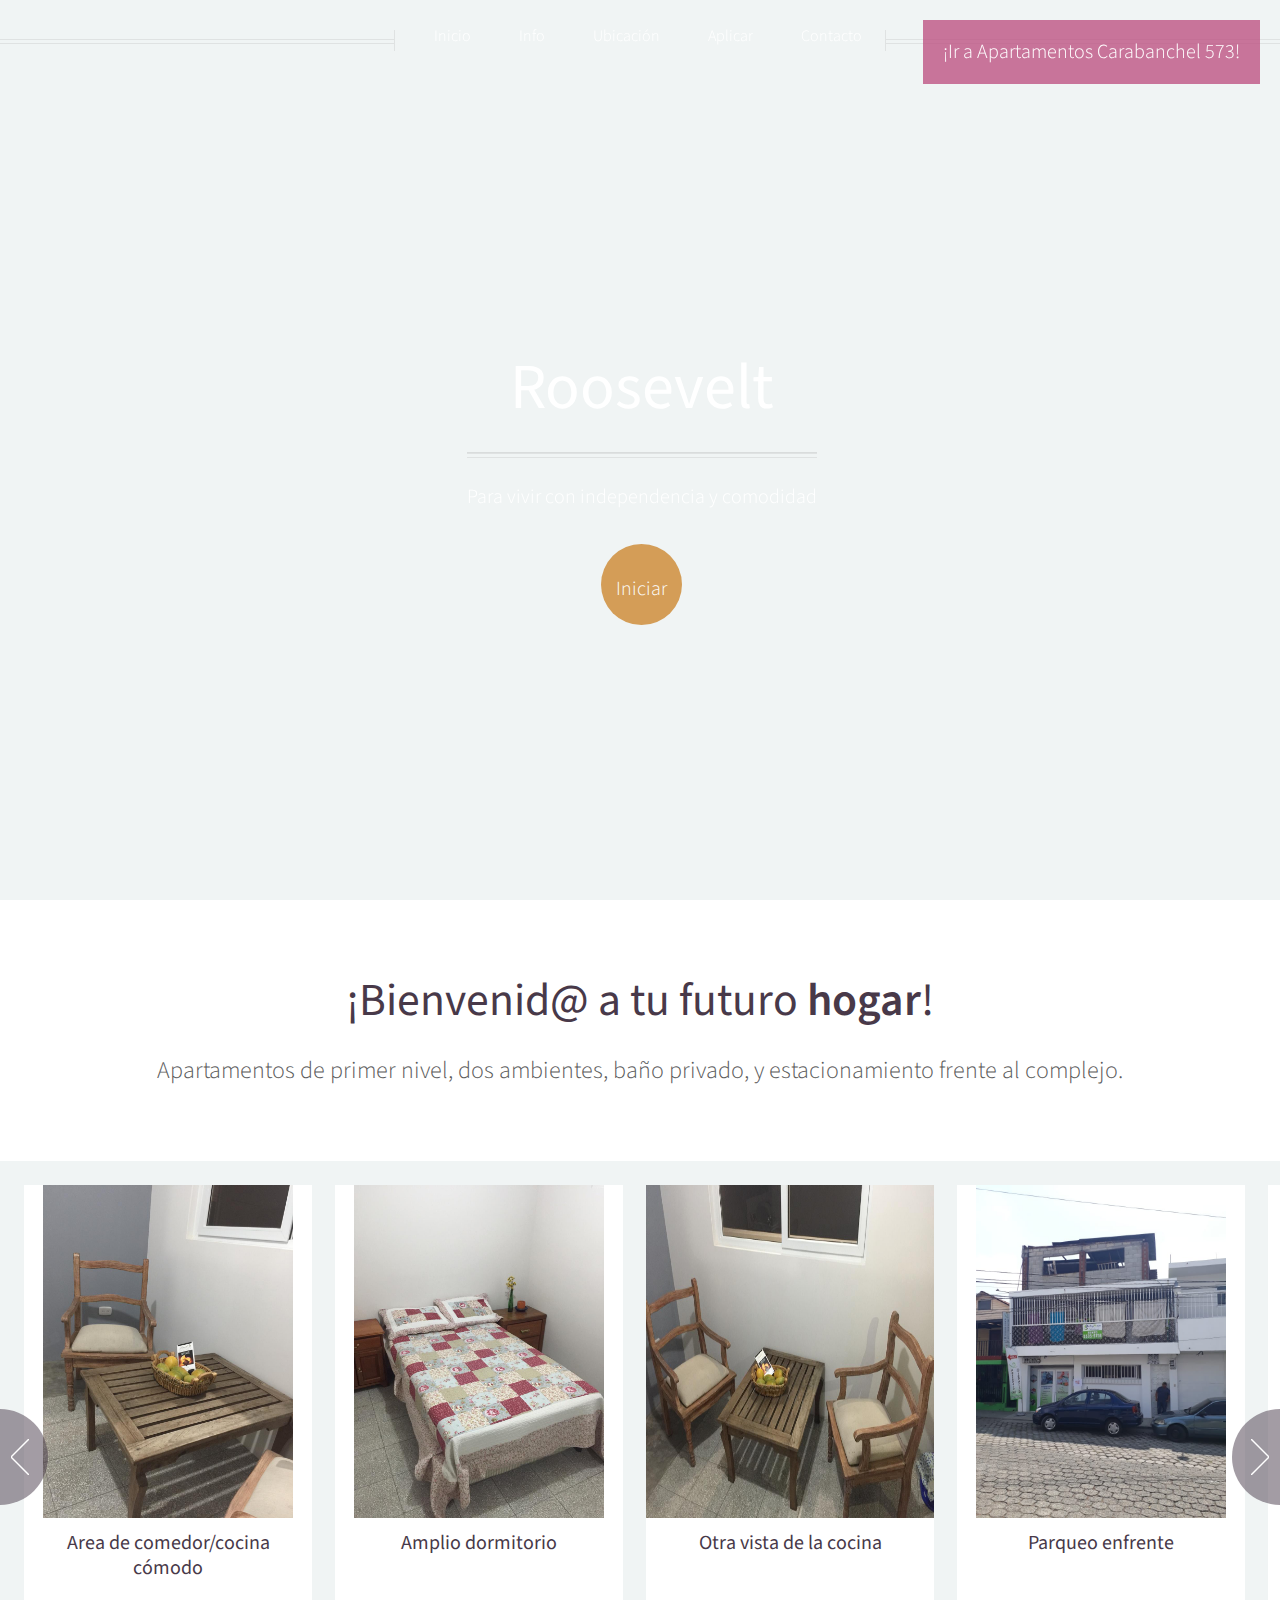
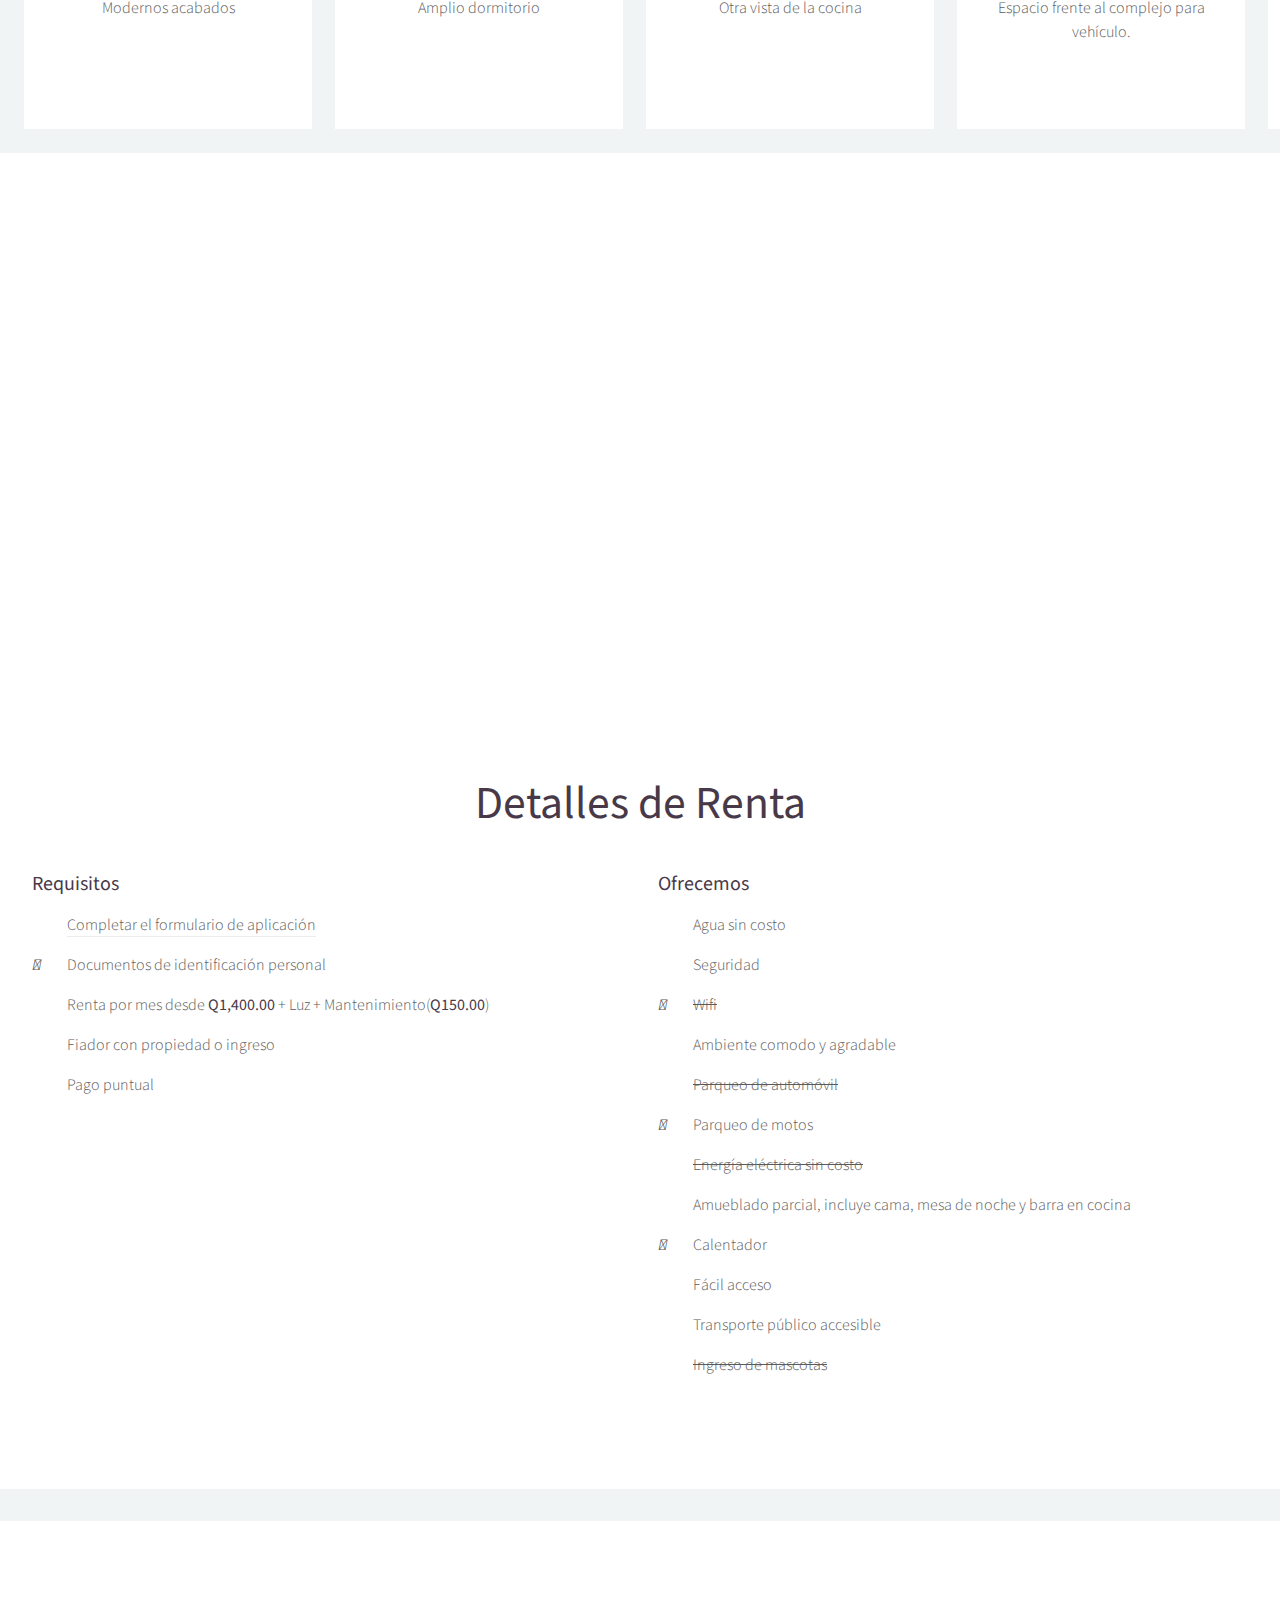
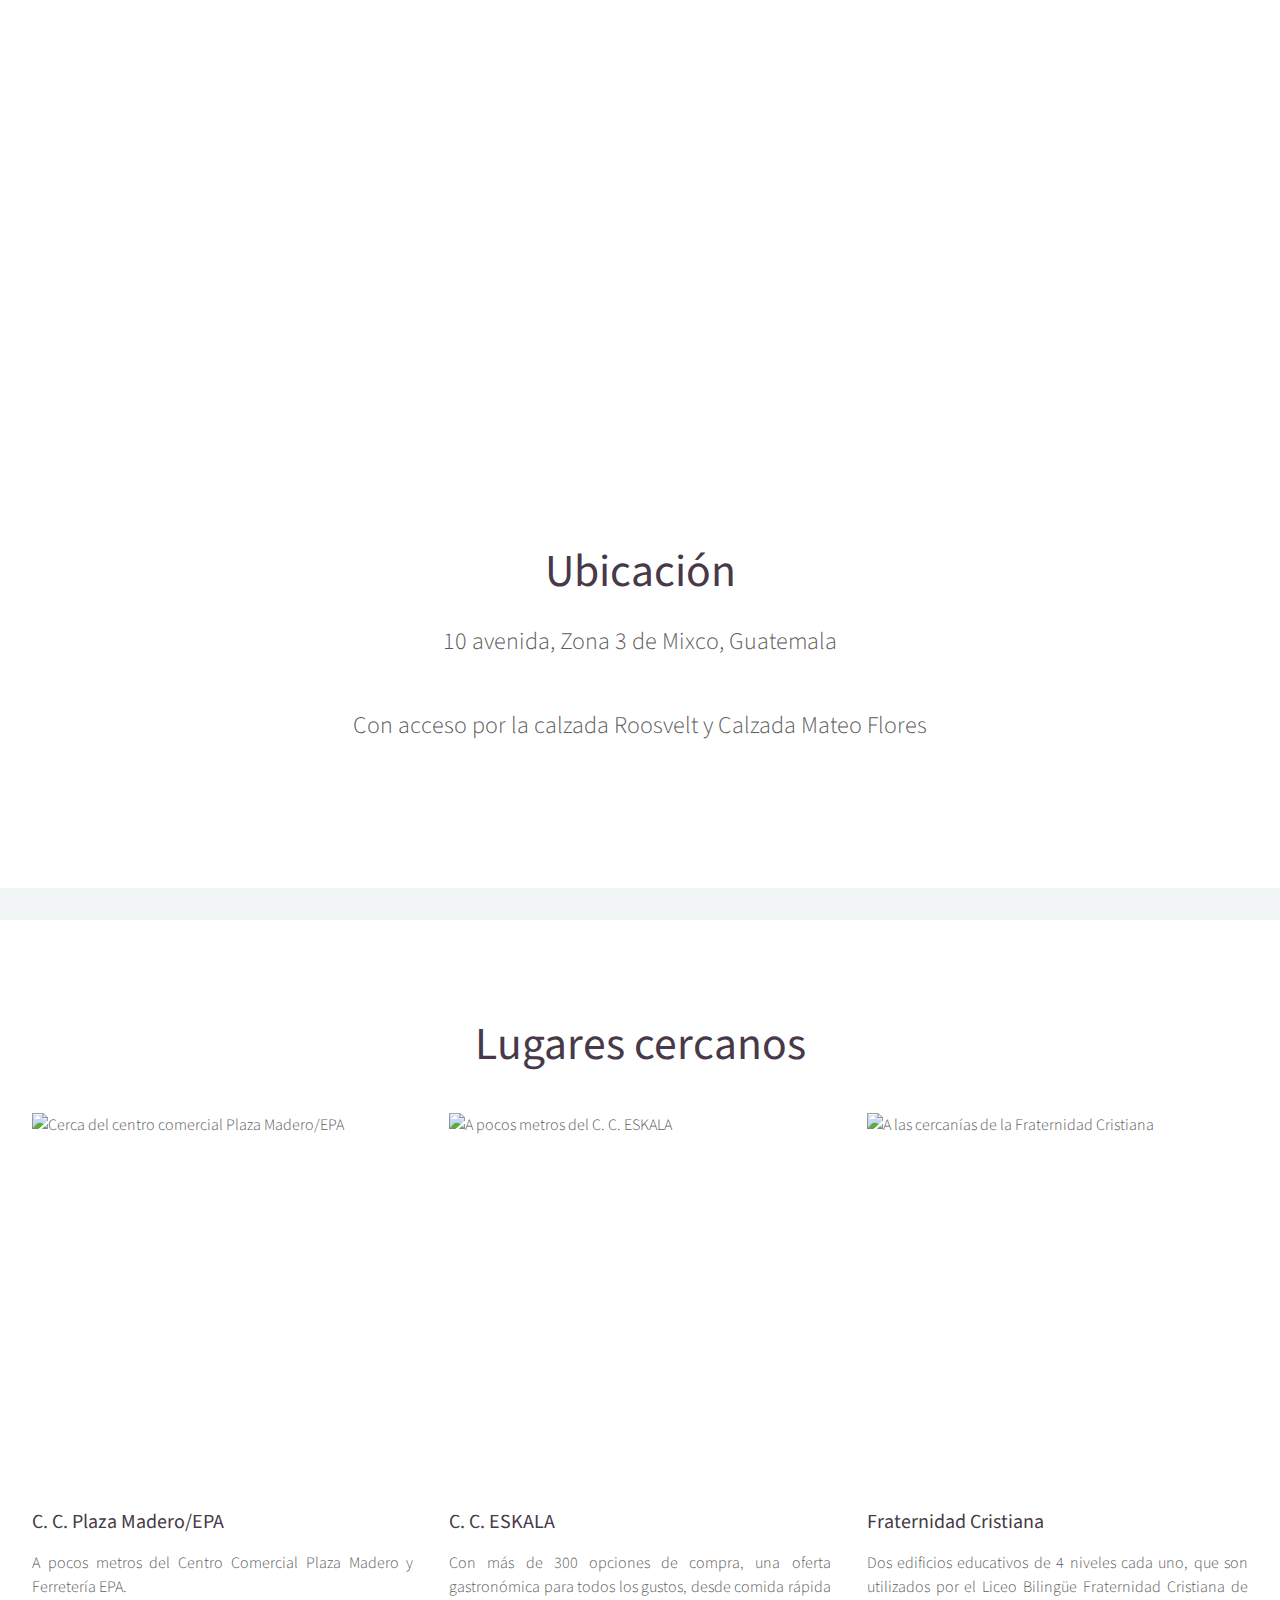
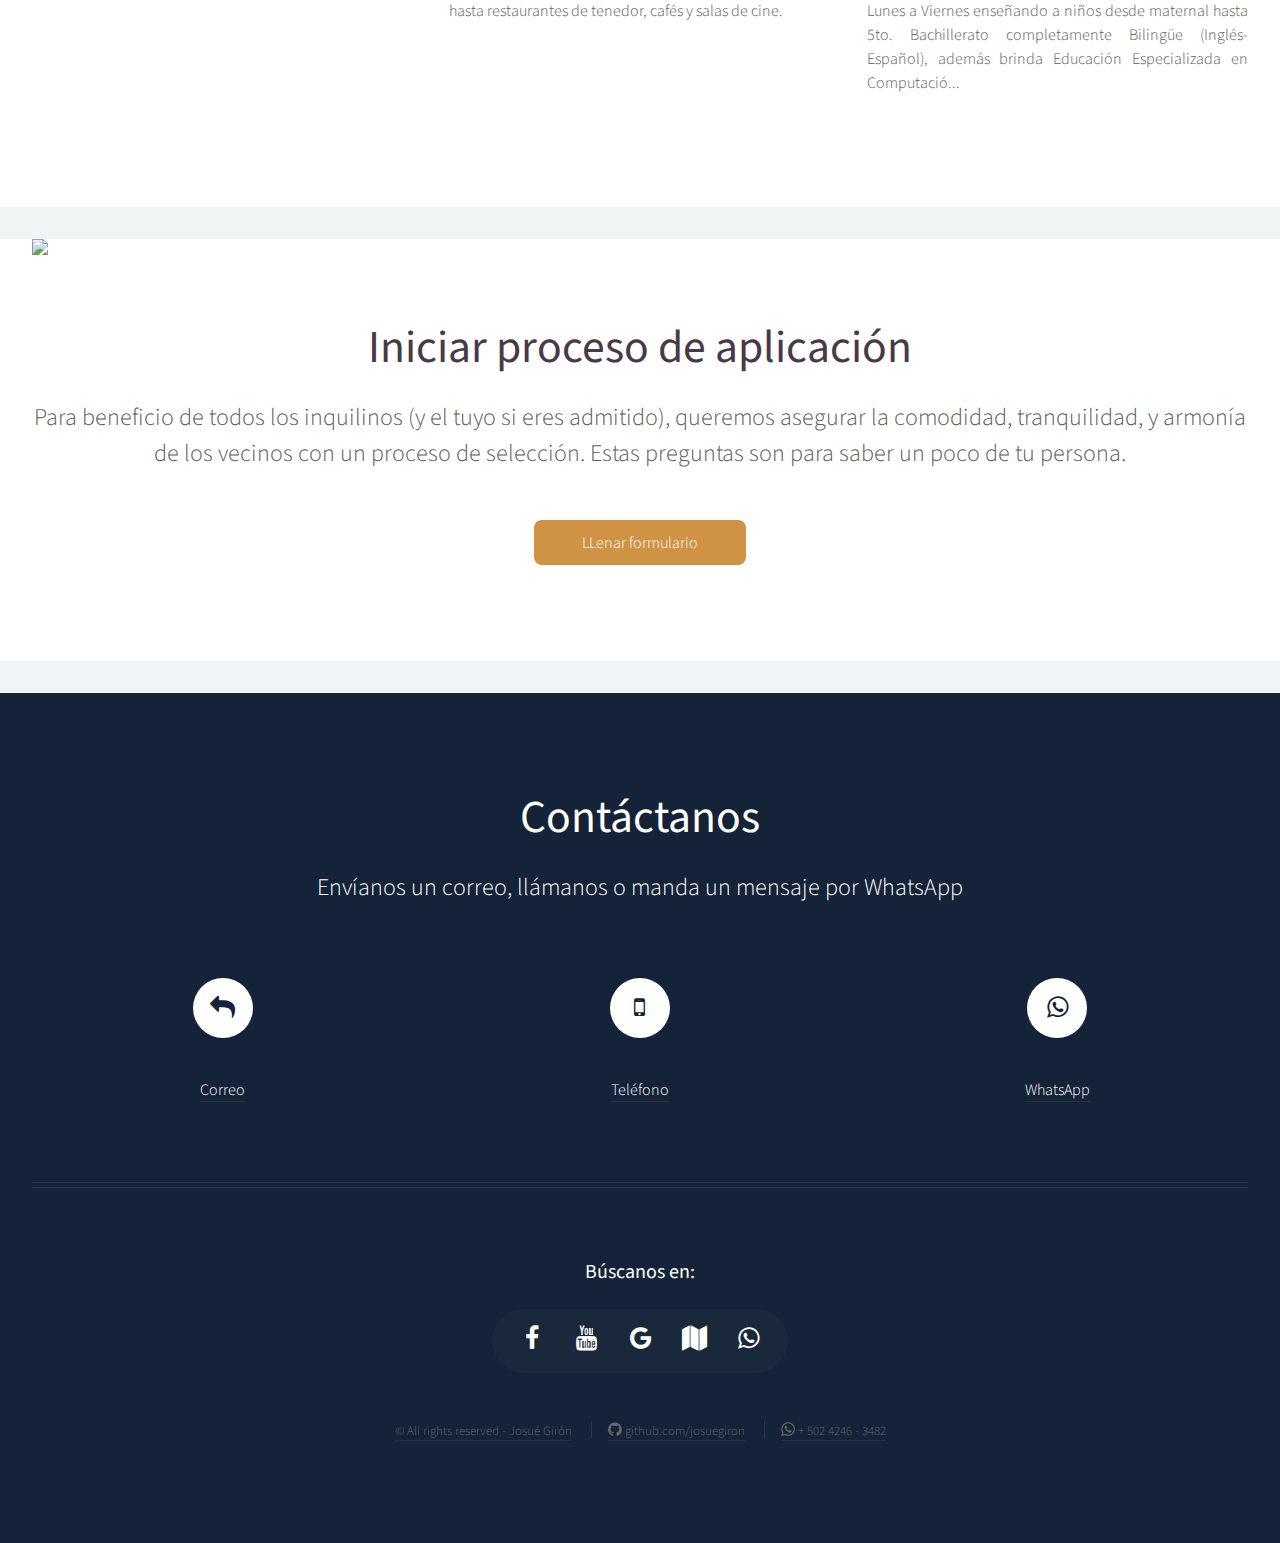
==== commit 27fff304: "Correcciones en alt" ====
--- a/index.html
+++ b/index.html
@@ -1,34 +1,35 @@
 <!DOCTYPE HTML>
 <!--
-	Carabanchel 573
+	Apartamentos Roosevelt
 -->
 <html>
 
 <head>
-	<title>Carabanchel 573</title>
+	<title>Apartamentos Roosevelt</title>
 	<meta charset="utf-8">
 	<meta name="viewport" content="width=device-width, initial-scale=1, user-scalable=no" />
 
 	<!--Para que el buscador encuentre tu descripion-->
 	<meta name="description" content="¡Bienvenid@ a tu futuro hogar!
-	Carabanchel 573 es un complejo de apartamentos modernos, cómodos, e independientes. Con vista a los árboles, 2 ambientes, terraza y una comunidad de vecinos selecta.
+	Apartamentos Roosevelt es un complejo de apartamentos modernos, cómodos, e independientes. Con vista a los árboles, 2 ambientes, terraza y una comunidad de vecinos selecta.
 	Cerca de Burger King Roosvelt, acceso por Periferico, Aguilar Batres y Roosvelt. A 4 min de centro comercial miraflores y majadas. También cerca de Universidad San Carlos.
 	Ideal para profesionales o parejas jóvenes. Para poder ser aceptado en éste selecto complejo debes de llenar una aplicación. Escríbenos tu teléfono y tu correo para que te la enviemos.
 	Apartamentos en primero y segundo nivel con acceso privado, 2 ambientes, baño, y amueblado parcial.
-	Carabanchel573, carabanchel 573, carabanchel, Carabanchel, calle Carabanchel, apartamentos, apartamentos comodos, centricos en guatemala, apartamentos comodos en guatemala, apartamentos en guatemala, apartamentos, lugares para vivir, parqueo, guatemala, guatemala carabanchel, apartamentos carabanchel, apartamentos en guatemala, guatemala apartamentos, apartamentos en zona 11, zona 11 apartamentos, apartamentos, apartamentos cerca de miraflores, miraflores, apartamentos cerca de la calzada roosevelt, roosevelt">
+	Carabanchel573, Apartamentos Roosevelt, carabanchel, Carabanchel, calle Carabanchel, apartamentos, apartamentos comodos, centricos en guatemala, apartamentos comodos en guatemala, apartamentos en guatemala, apartamentos, lugares para vivir, parqueo, guatemala, guatemala carabanchel, apartamentos carabanchel, apartamentos en guatemala, guatemala apartamentos, apartamentos en zona 11, zona 11 apartamentos, apartamentos, apartamentos cerca de miraflores, miraflores, apartamentos cerca de la calzada roosevelt, roosevelt">
 	<!--Para buscadores-->
 	<meta name="keywords" content="¡Bienvenid@ a tu futuro hogar!
-	Carabanchel 573 es un complejo de apartamentos modernos, cómodos, e independientes. Con vista a los árboles, 2 ambientes, terraza y una comunidad de vecinos selecta.
+	Carabanchel573, Apartamentos Roosevelt, carabanchel, Carabanchel, calle Carabanchel, apartamentos, apartamentos comodos, centricos en guatemala, apartamentos comodos en guatemala, apartamentos en guatemala, apartamentos, lugares para vivir, parqueo, guatemala, guatemala carabanchel, apartamentos carabanchel, apartamentos en guatemala, guatemala apartamentos, apartamentos en zona 11, zona 11 apartamentos, apartamentos, apartamentos cerca de miraflores, miraflores, apartamentos cerca de la calzada roosevelt, roosevelt
+	Apartamentos Roosevelt es un complejo de apartamentos modernos, cómodos, e independientes. Con vista a los árboles, 2 ambientes, terraza y una comunidad de vecinos selecta.
 	Cerca de Burger King Roosvelt, acceso por Periferico, Aguilar Batres y Roosvelt. A 4 min de centro comercial miraflores y majadas. También cerca de Universidad San Carlos.
 	Ideal para profesionales o parejas jóvenes. Para poder ser aceptado en éste selecto complejo debes de llenar una aplicación. Escríbenos tu teléfono y tu correo para que te la enviemos.
 	Apartamentos en primero y segundo nivel con acceso privado, 2 ambientes, baño, y amueblado parcial.
-	Carabanchel573, carabanchel 573, carabanchel, Carabanchel, calle Carabanchel, apartamentos, apartamentos comodos, centricos en guatemala, apartamentos comodos en guatemala, apartamentos en guatemala, apartamentos, lugares para vivir, parqueo, guatemala, guatemala carabanchel, apartamentos carabanchel, apartamentos en guatemala, guatemala apartamentos, apartamentos en zona 11, zona 11 apartamentos, apartamentos, apartamentos cerca de miraflores, miraflores, apartamentos cerca de la calzada roosevelt, roosevelt">
+	Carabanchel573, Apartamentos Roosevelt, carabanchel, Carabanchel, calle Carabanchel, apartamentos, apartamentos comodos, centricos en guatemala, apartamentos comodos en guatemala, apartamentos en guatemala, apartamentos, lugares para vivir, parqueo, guatemala, guatemala carabanchel, apartamentos carabanchel, apartamentos en guatemala, guatemala apartamentos, apartamentos en zona 11, zona 11 apartamentos, apartamentos, apartamentos cerca de miraflores, miraflores, apartamentos cerca de la calzada roosevelt, roosevelt">
 
 	<link rel="stylesheet" href="assets/css/modal.css" />
 	<link rel="stylesheet" href="assets/css/fonts.css">
 	<link rel="stylesheet" href="assets/css/canvas.css" />
 	<link rel="stylesheet" href="assets/css/main.css" />
-	<link rel="stylesheet" href="https://cdn.linearicons.com/free/1.0.0/icon-font.min.css">
+	<link rel="stylesheet" href="https://cdn.linearicons.com/free/1.0.0/icon-font.min.css"><!-- Iconos lineales -->
 	<link rel="stylesheet" href="https://use.fontawesome.com/releases/v5.5.0/css/all.css" integrity="sha384-B4dIYHKNBt8Bc12p+WXckhzcICo0wtJAoU8YZTY5qE0Id1GSseTk6S+L3BlXeVIU"
 	 crossorigin="anonymous">
 	<noscript>
@@ -37,6 +38,7 @@
 
 <body class="homepage is-preload">
 	<span class="ir-arriba icon-arrow-up2" title="¡Ir Arriba!"></span>
+	<span class="ad" title="¡Ir a Apartamentos Carabanchel 573!" onclick="window.location.href='https://www.aptsgt.com/carabanchel573/'" >¡Ir a Apartamentos Carabanchel 573!</span>
 	<div id="page-wrapper">
 
 		<!-- Header -->
@@ -44,7 +46,7 @@
 			<!-- Inner -->
 			<div class="inner">
 				<header>
-					<h1><a href="index.html" id="logo">Carabanchel - 573</a></h1>
+					<h1><a href="index.html" id="logo">Roosevelt</a></h1>
 					<hr />
 					<p>Para vivir con independencia y comodidad</p>
 				</header>
@@ -72,7 +74,7 @@
 			<header>
 				<h2>¡Bienvenid@ a tu futuro <strong>hogar</strong>!</h2>
 				<p>
-					Apartamentos en primero y segundo nivel con acceso privado, 2 ambientes, baño, y amueblado parcial.
+					Apartamentos de primer nivel, dos ambientes, baño privado, y estacionamiento frente al complejo.
 				</p>
 			</header>
 		</section>
@@ -86,29 +88,29 @@
 					<header>
 						<h3><a>Area de comedor/cocina cómodo </a></h3>
 					</header>
-					<p>Modernos acabados de cemento liso</p>
-
-				</div>
-
-				<div class="article">
-					<a class="image featured"><img src="images/pic02.jpg" id="myImg" onclick="modal(this)" alt="Vista a la 16 avenida" /></a>
-					<header>
-						<h3><a>Vista a la 16 avenida</a></h3>
+					<p>Modernos acabados</p>
+
+				</div>
+
+				<div class="article">
+					<a class="image featured"><img src="images/pic02.jpg" id="myImg" onclick="modal(this)" alt="Dormitorio" /></a>
+					<header>
+						<h3><a>Amplio dormitorio</a></h3>
 						<br>
 					</header>
-					<p>Vista desde el segundo nivel hacia la 16av.</p>
-				</div>
-
-				<div class="article">
-					<a class="image featured"><img src="images/pic03.jpg" id="myImg" onclick="modal(this)" alt="Amueblado parcial" /></a>
-					<header>
-						<h3><a>Amueblado parcial</a></h3>
-					</header>
-					<p>Amueblado parcial en todos los apartamentos</p>
-				</div>
-
-				<div class="article">
-					<a class="image featured"><img src="images/pic04.jpg" id="myImg" onclick="modal(this)" alt="Parqueo enfrente" /></a>
+					<p>Amplio dormitorio</p>
+				</div>
+
+				<div class="article">
+					<a class="image featured"><img src="images/pic03.jpg" id="myImg" onclick="modal(this)" alt="Otra vista de la cocina" /></a>
+					<header>
+						<h3><a>Otra vista de la cocina</a></h3>
+					</header>
+					<p>Otra vista de la cocina</p>
+				</div>
+
+				<div class="article">
+					<a class="image featured"><img src="images/pic05.jpg" id="myImg" onclick="modal(this)" alt="Parqueo enfrente" /></a>
 					<header>
 						<h3><a>Parqueo enfrente</a></h3>
 					</header>
@@ -116,7 +118,7 @@
 				</div>
 
 				<div class="article">
-					<a class="image featured"><img src="images/pic05.jpg" id="myImg" onclick="modal(this)" alt="Lavamanos moderno" /></a>
+					<a class="image featured"><img src="images/pic04.jpg" id="myImg" onclick="modal(this)" alt="Lavamanos moderno" /></a>
 					<header>
 						<h3><a>Lavamanos moderno</a></h3>
 					</header>
@@ -132,48 +134,48 @@
 				</div>
 
 				<div class="article">
-					<a class="image featured"><img src="images/pic07.jpg" id="myImg" onclick="modal(this)" alt="" /></a>
-					<header>
-						<h3><a>Comedor cocina del 201</a></h3>
-					</header>
-					<p>Area de cocina y comedor</p>
-				</div>
-
-				<div class="article">
-					<a class="image featured"><img src="images/pic08.jpg" id="myImg" onclick="modal(this)" alt="" /></a>
-					<header>
-						<h3><a>Acceso 2do Nivel</a></h3>
-					</header>
-					<p>Cuenta con doble puerta de ingreso.</p>
-				</div>
-
-				<div class="article">
-					<a class="image featured"><img src="images/pic09.jpg" id="myImg" onclick="modal(this)" alt="Vista a la 16 avenida" /></a>
-					<header>
-						<h3><a>Vista a la 16 avenida</a></h3>
-					</header>
-					<p>Ventanal hacia 16 avenida</p>
-				</div>
-				<div class="article">
-					<a class="image featured"><img src="images/pic10.jpg" id="myImg" onclick="modal(this)" alt="Dos ambientes" /></a>
-					<header>
-						<h3><a>Dos ambientes</a></h3>
-					</header>
-					<p>Vista de los dos ambientes de cada apartamento</p>
-				</div>
-				<div class="article">
-					<a class="image featured"><img src="images/pic11.jpg" id="myImg" onclick="modal(this)" alt="Cocina" /></a>
-					<header>
-						<h3><a>Cocina</a></h3>
-					</header>
-					<p>Area diseñada para los utencilios y electrodomesticos de cocina</p>
-				</div>
-				<div class="article">
-					<a class="image featured"><img src="images/pic12.jpg" id="myImg" onclick="modal(this)" alt="Dormitorio" /></a>
-					<header>
-						<h3><a>Dormitorio</a></h3>
-					</header>
-					<p>Dormitorio con amueblado parcial</p>
+					<a class="image featured"><img src="images/pic07.jpg" id="myImg" onclick="modal(this)" alt="Otros accesorios del tocador" /></a>
+					<header>
+						<h3><a>Otros accesorios del tocador</a></h3>
+					</header>
+					<p>Otros accesorios del tocador</p>
+				</div>
+
+				<div class="article">
+					<a class="image featured"><img src="images/pic08.jpg" id="myImg" onclick="modal(this)" alt="Lava platos" /></a>
+					<header>
+						<h3><a>Lava platos</a></h3>
+					</header>
+					<p>Lavaplatos con acabados modernos de cemento liso</p>
+				</div>
+
+				<div class="article">
+					<a class="image featured"><img src="images/pic09.jpg" id="myImg" onclick="modal(this)" alt="Vista a la décima avenida" /></a>
+					<header>
+						<h3><a>Vista a la décima avenida</a></h3>
+					</header>
+					<p>Vista a la calle</p>
+				</div>
+				<div class="article">
+					<a class="image featured"><img src="images/pic10.jpg" id="myImg" onclick="modal(this)" alt="Cocina/comedor" /></a>
+					<header>
+						<h3><a>Cocina/comedor</a></h3>
+					</header>
+					<p>Vista de la cocina/comedor</p>
+				</div>
+				<div class="article">
+					<a class="image featured"><img src="images/pic11.jpg" id="myImg" onclick="modal(this)" alt="Calzada Roosevelt" /></a>
+					<header>
+						<h3><a>Calzada Roosevelt</a></h3>
+					</header>
+					<p>Salida hacia la calzada Roosevelt</p>
+				</div>
+				<div class="article">
+					<a class="image featured"><img src="images/pic12.jpg" id="myImg" onclick="modal(this)" alt="Vista hacia la 10av." /></a>
+					<header>
+						<h3><a>Vista hacia la 10av.</a></h3>
+					</header>
+					<p>Vista hacia la décima avenida</p>
 				</div>
 			</div>
 		</section>
@@ -201,12 +203,8 @@
 							<div class="desc">Documentos de identificación personal</div>
 						</div>
 						<div class="service">
-							<div class="ico"><i class="fas fa-money-check-alt"></i></div>
-							<div class="desc">Deposito de Q2,100.00</div>
-						</div>
-						<div class="service">
 							<div class="ico"><i class="far fa-money-bill-alt"></i></div>
-							<div class="desc">Renta por mes Q2,100.00 + Servicios</div>
+							<div class="desc">Renta por mes desde <b>Q1,400.00</b> + Luz + Mantenimiento(<b>Q150.00</b>)</div>
 						</div>
 
 						<div class="service">
@@ -224,7 +222,7 @@
 						</header>
 						<div class="service">
 							<div class="ico"><span class="lnr lnr-drop"></span></i></div>
-							<div class="desc">Agua propia con sisterna</div>
+							<div class="desc">Agua sin costo</div>
 						</div>
 
 						<div class="service">
@@ -241,11 +239,15 @@
 						</div>
 						<div class="service">
 							<div class="ico"><i class="fas fa-parking"></i></span></div>
-							<div class="desc">Parqueo frente al complejo</div>
+							<div class="desc"><del aria-hidden="true">Parqueo de automóvil</del></div>
+						</div>
+						<div class="service">
+							<div class="ico"><i class="fas fa-motorcycle"></i></span></div>
+							<div class="desc">Parqueo de motos</div>
 						</div>
 						<div class="service">
 							<div class="ico"><i class="far fa-lightbulb"></i></span></div>
-							<div class="desc"><del aria-hidden="true">Energía eléctrica gratuita</del></div>
+							<div class="desc"><del aria-hidden="true">Energía eléctrica sin costo</del></div>
 						</div>
 						<div class="service">
 							<div class="ico"><i class="fas fa-chair"></i></div>
@@ -278,14 +280,13 @@
 		<div id="ubication" class="wrapper style2">
 			<section id="features" class="container special">
 				<a href="#" class="image featured">
-					<iframe src="https://www.google.com/maps/embed?pb=!1m14!1m8!1m3!1d15442.650821524017!2d-90.5492467!3d14.6182804!3m2!1i1024!2i768!4f13.1!3m3!1m2!1s0x0%3A0xf1daae7b6da19e88!2sApartamentos+Carabanchel+573!5e0!3m2!1ses!2sgt!4v1542049871146"
-					 width="100%" height="551" frameborder="0" onclick="modalMap(this)"> </iframe>
+					<iframe src="https://www.google.com/maps/embed?pb=!1m18!1m12!1m3!1d965.0942526971124!2d-90.5780193708178!3d14.634527799361308!2m3!1f0!2f0!3f0!3m2!1i1024!2i768!4f13.1!3m3!1m2!1s0x0%3A0x0!2zMTTCsDM4JzA0LjMiTiA5MMKwMzQnMzguOSJX!5e0!3m2!1ses!2sgt!4v1564470993628!5m2!1ses!2sgt" width="100%" height="551" frameborder="0" onclick="modalMap(this)"> </iframe>
 				</a>
 
 				<header>
 					<h2><a href="https://goo.gl/maps/24VvrWsxPc62" target="_blank">Ubicación</a></h2>
-					<p>16 avenida 5-73 Zona 11, Ciudad Guatemala</p>
-					<p>Con acceso por la calzada Roosvelt, calzada Aguilar Batres, y el Anillo Periférico</p>
+					<p>10 avenida, Zona 3 de Mixco, Guatemala</p>
+					<p>Con acceso por la calzada Roosvelt y Calzada Mateo Flores</p>
 				</header>
 			</section>
 		</div>
@@ -301,19 +302,18 @@
 				</header>
 				<div class="row">
 					<article class="col-4 col-12-mobile special">
-						<a class="image featured"><img src="images/cum.jpg" id="myImg" onclick="modal(this)" alt="Cerca del Centro Meropolitando Universitario" /></a>
-						<header>
-							<h3><a>Centro Metropolitando Universitario</a></h3>
+						<a class="image featured"><img src="images/epa.jpg" id="myImg" onclick="modal(this)" alt="Cerca del centro comercial Plaza Madero/EPA" /></a>
+						<header>
+							<h3><a>C. C. Plaza Madero/EPA</a></h3>
 						</header>
 						<p>
-							A pocos metros del Centro Metropolitano Universitario(CUM) de la Universidad San Carlos, ideal para estudiantes
-							de Psicología y Medicina.
+							A pocos metros del Centro Comercial Plaza Madero y Ferretería EPA.
 						</p>
 					</article>
 					<article class="col-4 col-12-mobile special">
-						<a class="image featured"><img src="images/mira.jpg" id="myImg" onclick="modal(this)" alt="A pocos metros del C. C. Miraflores" /></a>
-						<header>
-							<h3><a>C. C. Miraflores</a></h3>
+						<a class="image featured"><img src="images/eskala.jpg" id="myImg" onclick="modal(this)" alt="A pocos metros del C. C. ESKALA" /></a>
+						<header>
+							<h3><a>C. C. ESKALA</a></h3>
 						</header>
 						<p>
 							Con más de 300 opciones de compra, una oferta gastronómica para todos los gustos, desde comida rápida hasta
@@ -321,14 +321,12 @@
 						</p>
 					</article>
 					<article class="col-4 col-12-mobile special">
-						<a class="image featured"><img src="images/trans.jpg" id="myImg" onclick="modal(this)" alt="Con acceso al transporte publico Transmetro" /></a>
-						<header>
-							<h3><a>Transmetro</a></h3>
+						<a class="image featured"><img src="images/frater.jpg" id="myImg" onclick="modal(this)" alt="A las cercanías de la Fraternidad Cristiana" /></a>
+						<header>
+							<h3><a>Fraternidad Cristiana</a></h3>
 						</header>
 						<p>
-							El Transmetro es un sistema de transporte público de tipo autobús de tránsito rápido. Puedes tomarlo en la
-							parada
-							Mariscal ubicada en la calzada Aguilar Batres y próximamente en el Anillo Periferico.
+							Dos edificios educativos de 4 niveles cada uno, que son utilizados por el Liceo Bilingüe Fraternidad Cristiana de Lunes a Viernes enseñando a niños desde maternal hasta 5to. Bachillerato completamente Bilingüe (Inglés-Español), además brinda Educación Especializada en Computació...
 						</p>
 					</article>
 				</div>
@@ -339,12 +337,12 @@
 		<!-- Aplication -->
 		<div id="aplication" class="wrapper style2">
 			<section id="features" class="container special">
-				<a class="image featured" title="Atardecer desde Carabanchel 573...">
+				<a class="image featured" title="Ciudad capital...">
 					<img src="images/aplicar.jpg" width="100%" height="auto">
 				</a>
 
 				<header>
-					<h2>Iniciar proceso de aplicacion</h2>
+					<h2>Iniciar proceso de aplicación</h2>
 				</header>
 				<header>
 					<p>
@@ -449,7 +447,7 @@
 
 
 	<!-- Canvas effect -->
-	<img class="canvas" src="images/prueba.jpg">
+	<img class="canvas" src="images/header.png">
 
 
 	<!-- The Modal -->
@@ -519,8 +517,10 @@
 			$(window).scroll(function () {
 				if ($(this).scrollTop() > 0) {
 					$('.ir-arriba').slideDown(300);
+					$('.ad').slideUp(500);
 				} else {
 					$('.ir-arriba').slideUp(300);
+					$('.ad').slideDown(500);
 				};
 			});
 
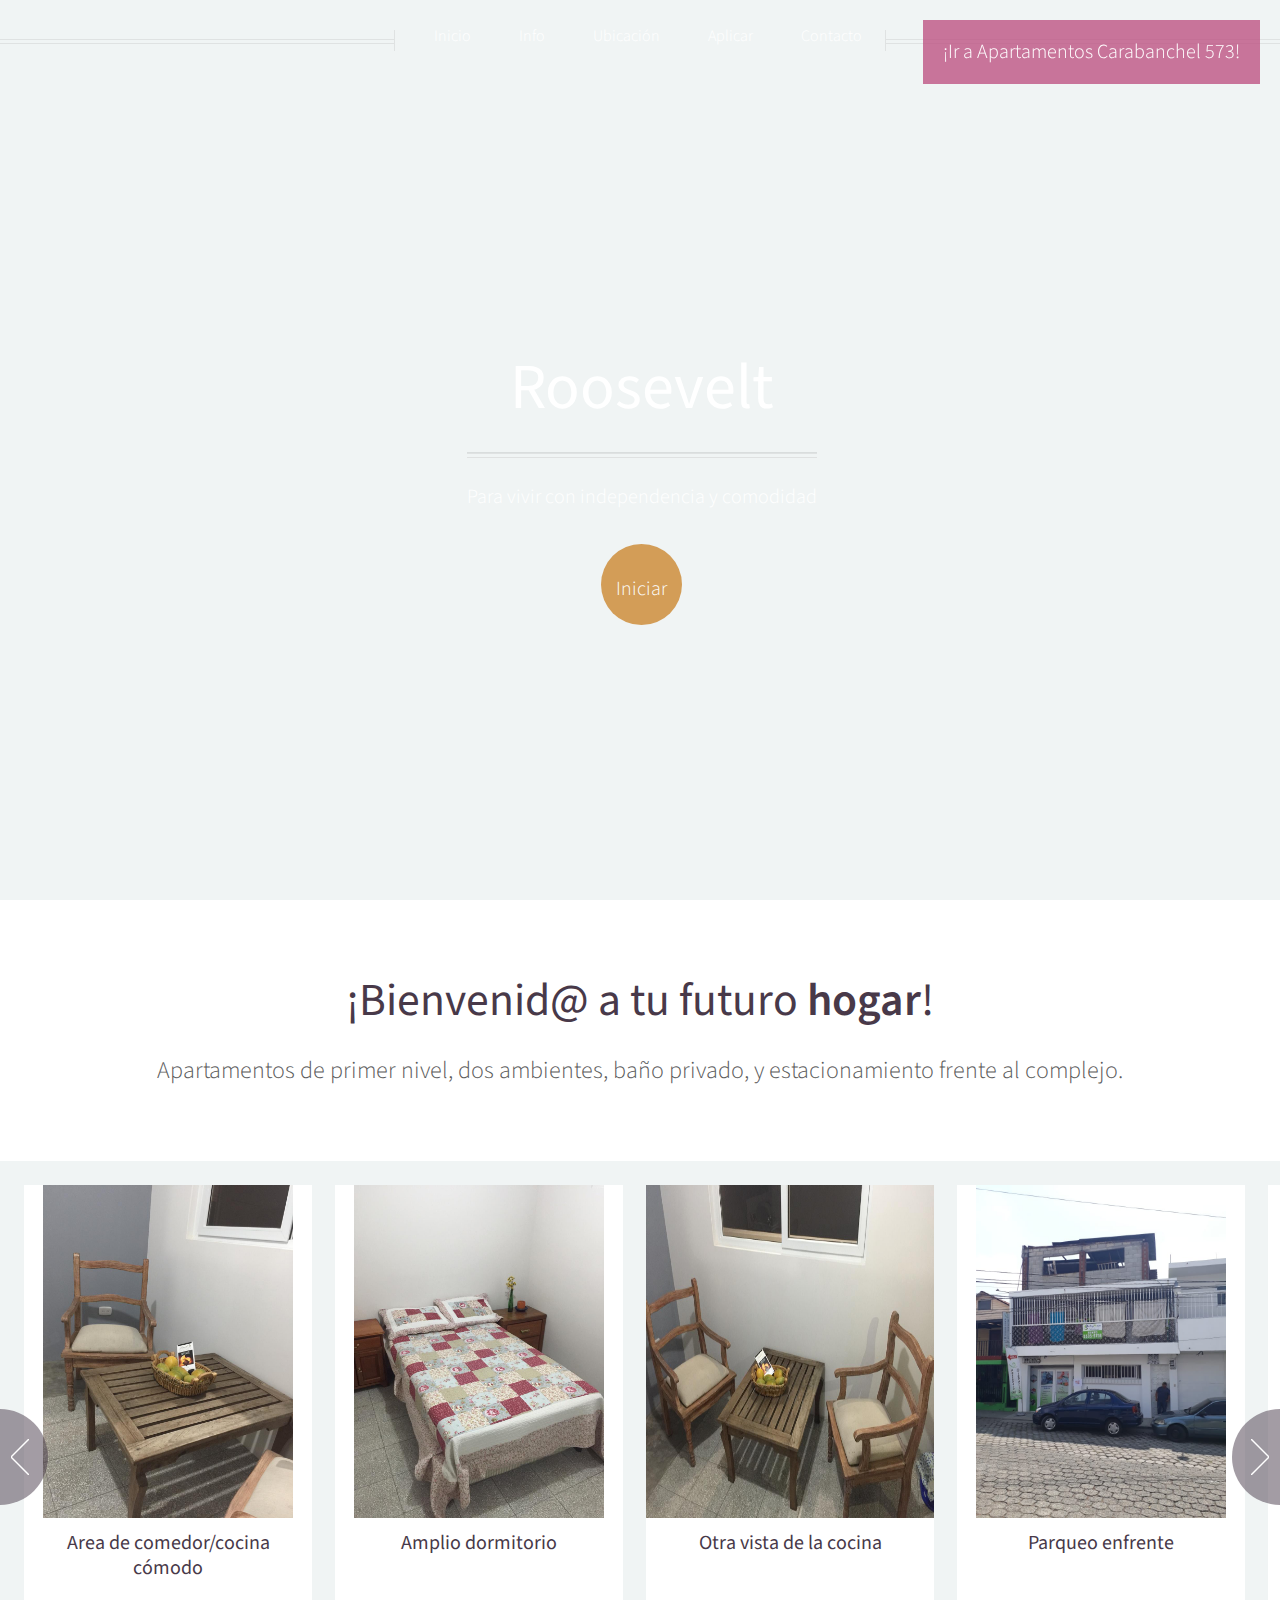
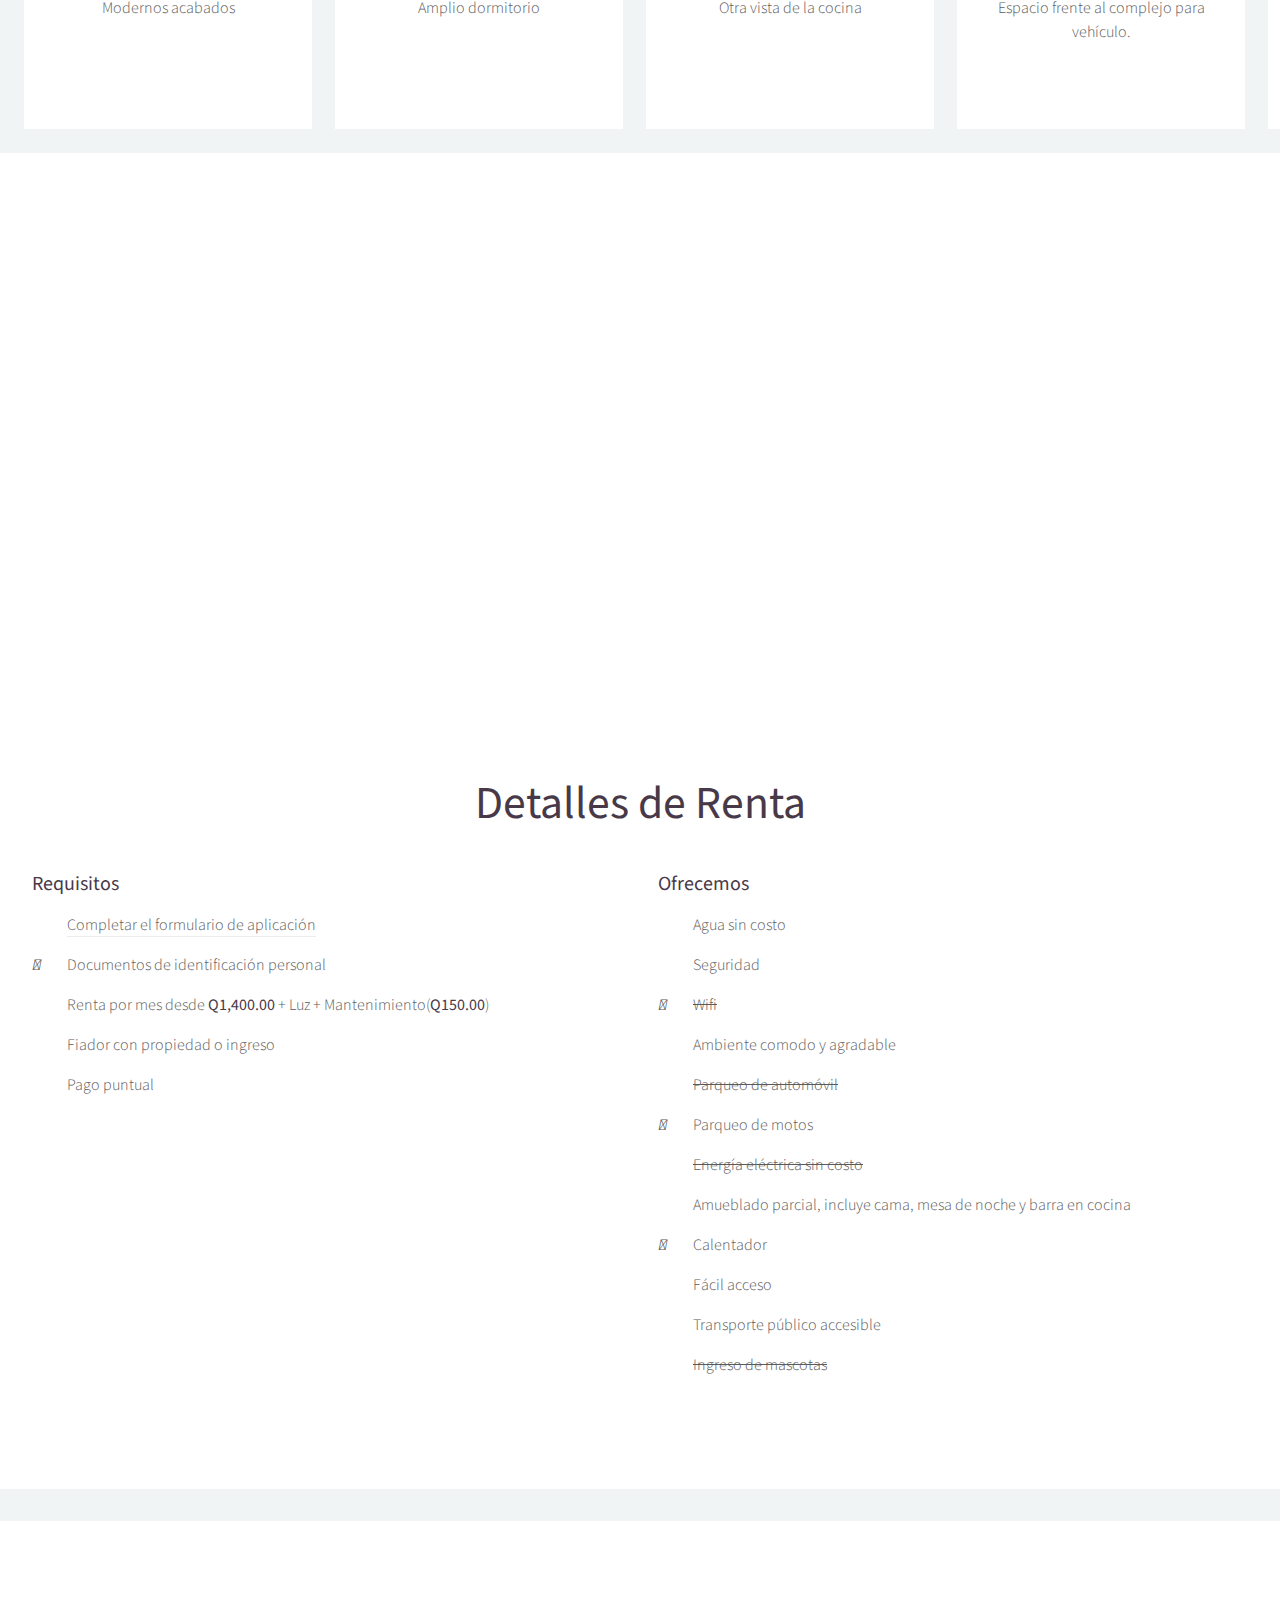
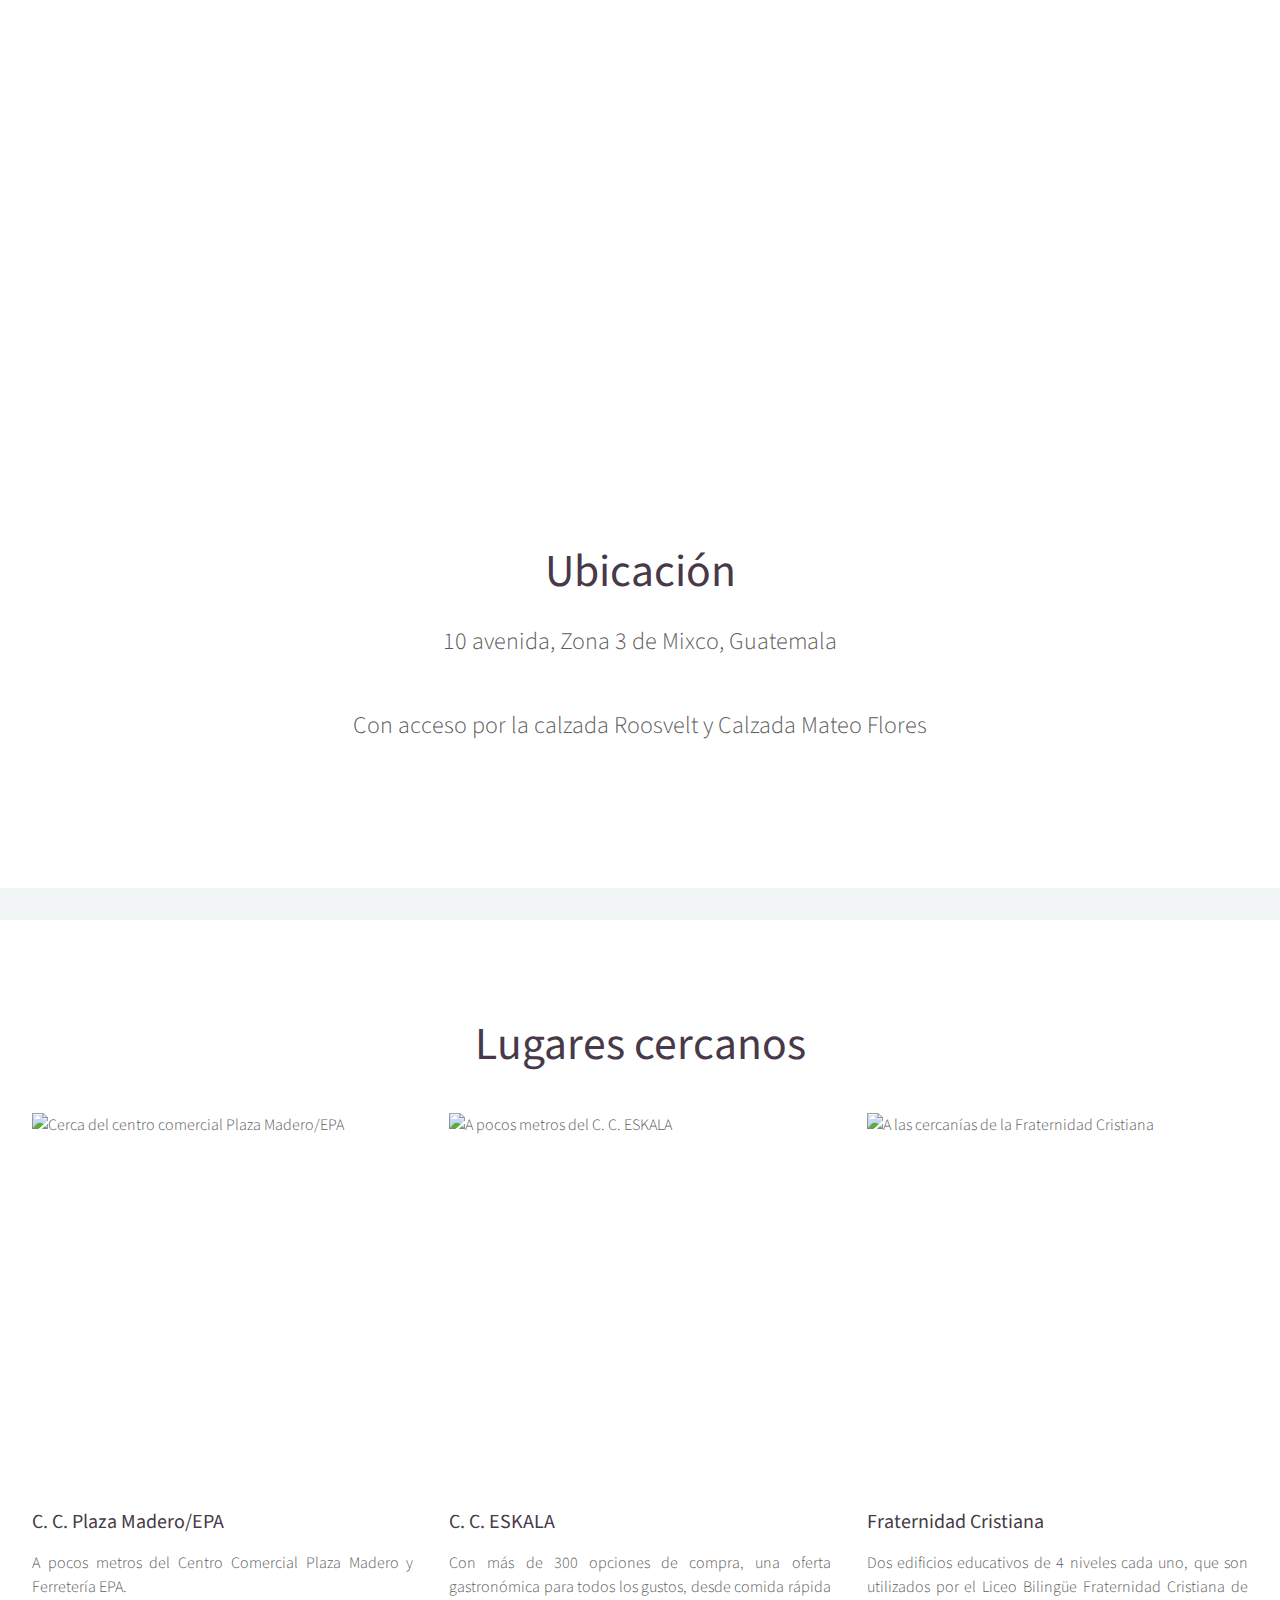
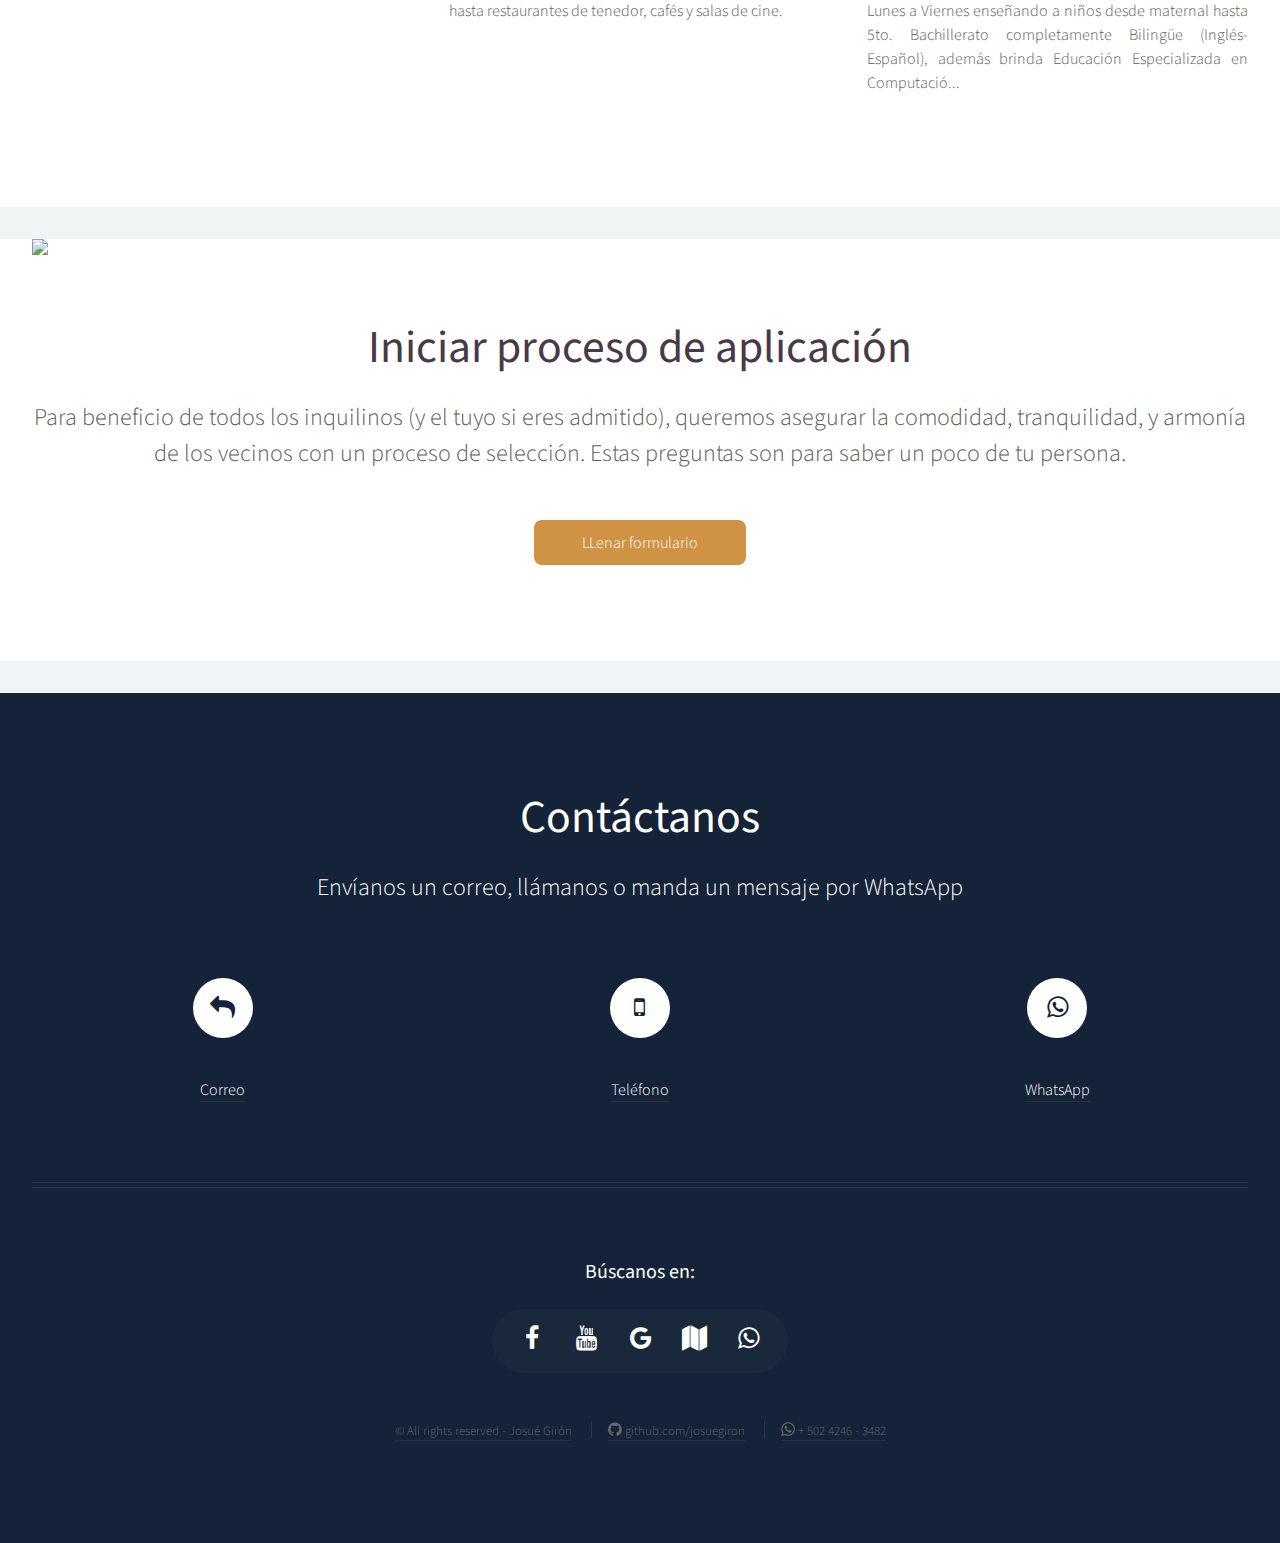
==== commit a624e1b2: "Actualizar video de promocion" ====
--- a/index.html
+++ b/index.html
@@ -183,7 +183,7 @@
 		<!-- Info -->
 		<div id="info" class="wrapper style2">
 			<section id="Info" class="container special">
-				<a href="#" class="image featured"><iframe width="100%" height="551" src="https://www.youtube.com/embed/25OrYpBRVLQ?controls=0&autoplay=0"
+				<a href="#" class="image featured"><iframe width="100%" height="551" src="https://www.youtube.com/embed/LZGBCrOaStc?controls=0&autoplay=0"
 					 frameborder="0" allow="autoplay; encrypted-media" allowfullscreen></iframe></a>
 				<header>
 					<h2><a>Detalles de Renta</a></h2>
